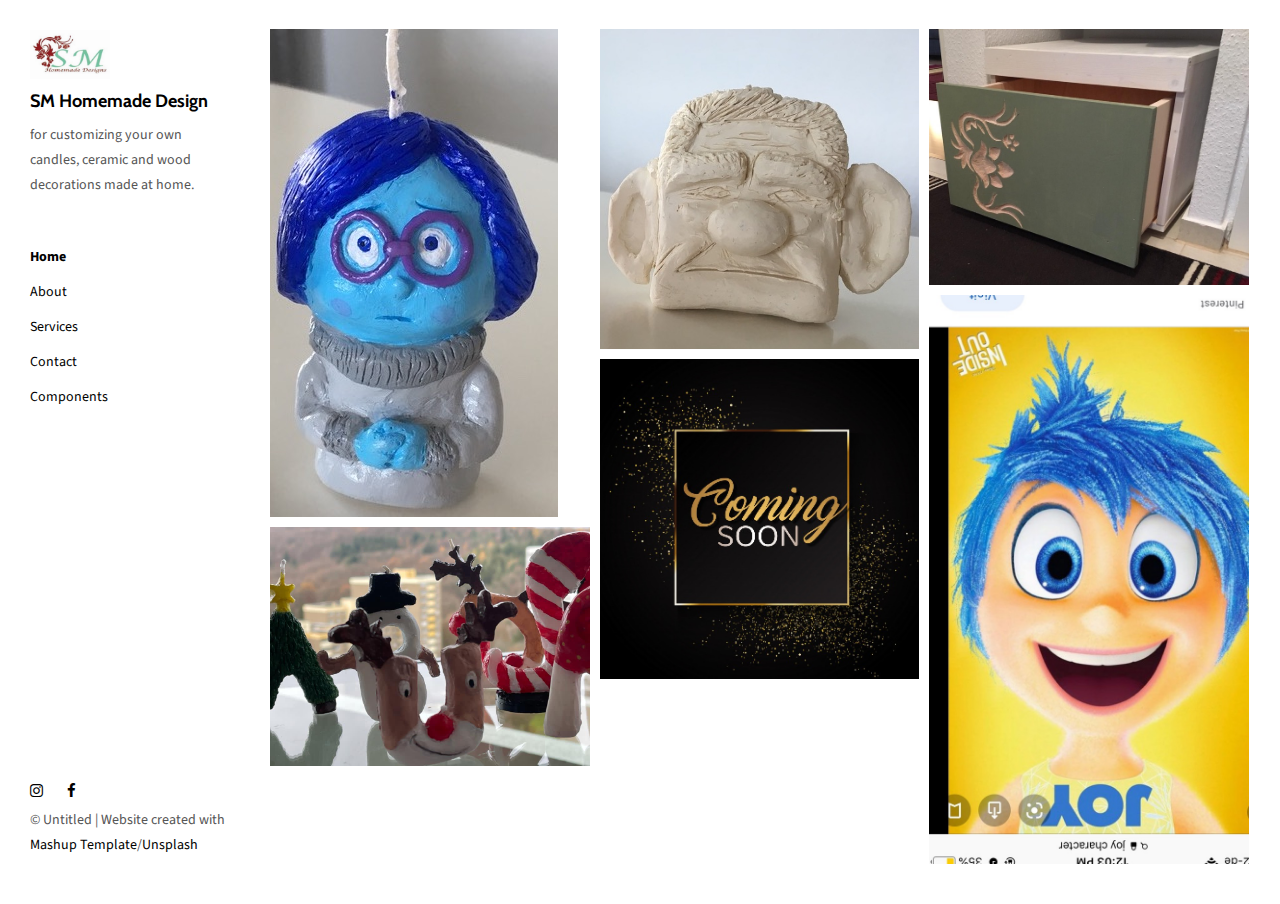
==== index.html @ 8415b39b "Add files via upload" ====
<!DOCTYPE html>
<html lang="en">

<head>
  <meta charset="UTF-8">
  <meta content="IE=edge" http-equiv="X-UA-Compatible">
  <meta content="width=device-width,initial-scale=1" name="viewport">
  <meta content="Page description" name="description">
  <meta name="google" content="notranslate" />
  <meta content="Mashup templates have been developped by Orson.io team" name="author">

  <!-- Disable tap highlight on IE -->
  <meta name="msapplication-tap-highlight" content="no">
  
  <link href="./assets/apple-icon-180x180.png" rel="apple-touch-icon">
  <link href="./assets/favicon.ico" rel="icon">



  <title>Title page</title>  

<link href="./main.82cfd66e.css" rel="stylesheet"></head>

<body>

<!-- Add your content of header -->
<header class="">
  <div class="navbar navbar-default visible-xs">
    <button type="button" class="navbar-toggle collapsed">
      <span class="sr-only">Toggle navigation</span>
      <span class="icon-bar"></span>
      <span class="icon-bar"></span>
      <span class="icon-bar"></span>
    </button>
    <a href="./index.html" class="navbar-brand">Mashup Template</a>
  </div>

  <nav class="sidebar">
    <div class="navbar-collapse" id="navbar-collapse">
      <div class="site-header hidden-xs">
          <a class="site-brand" href="./index.html" title="">
            <img class="img-responsive site-logo" alt="SM" src="./mynewwebsite/coverimage.jpg" width="80" height="60">
            SM Homemade Design
          </a>
        <p>for customizing your own candles, ceramic  and wood decorations made at home.</p>
      </div>
      <ul class="nav">
        <li><a href="./index.html" title="">Home</a></li>
        <li><a href="./about.html" title="">About</a></li>
        <li><a href="./services.html" title="">Services</a></li>
        <li><a href="./contact.html" title="">Contact</a></li>
        <li><a href="./components.html" title="">Components</a></li>

      </ul>

      <nav class="nav-footer">
        <p class="nav-footer-social-buttons">
          <a class="fa-icon" href="https://www.instagram.com/sm_homemade_design/?r=nametag" title="instagram page">
            <i class="fa fa-instagram"></i>
          </a>
          <a class="fa-icon" href="https://www.facebook.com/soheilamohamed20" title="facebook page">
            <i class="fa fa-facebook"></i>
          </a>
          <!-- <a class="fa-icon" href="https://twitter.com/" title="">
            <i class="fa fa-twitter"></i>
          </a> -->
        </p>
        <p>© Untitled | Website created with <a href="http://www.mashup-template.com/" title="Create website with free html template">Mashup Template</a>/<a href="https://www.unsplash.com/" title="Beautiful Free Images">Unsplash</a></p>
      </nav>  
    </div> 
  </nav>
</header>
<main class="" id="main-collapse">

<!-- Add your site or app content here -->
 
<div class="hero-full-wrapper">
  <div class="grid">
  <div class="gutter-sizer"></div>
    <div class="grid-sizer"></div>
    
    <!-- <div class="grid-item">
      <img class="img-responsive" alt="" src="./assets/images/img-12.jpg">
      <a href="./project.html" class="project-description">
        <div class="project-text-holder">
          <div class="project-text-inner">
            <h3>Vivamus vestibulum</h3>
            <p>Discover more</p>
          </div>
        </div>
      </a>
    </div> -->

    
    <div class="grid-item">
      <img class="img-responsive" alt="" src="./mynewwebsite/candles/UNADJUSTEDNONRAW_thumb_29ef copy.jpg">
      <a href="./project.html" class="project-description">
        <div class="project-text-holder">
          <div class="project-text-inner">
            <h3>candles</h3>
            <p>Discover more</p>
          </div>
        </div>
      </a>
    </div>

    <div class="grid-item">
      <img class="img-responsive" alt="" src="./mynewwebsite/ceramic/UNADJUSTEDNONRAW_thumb_29f0.jpg">
      <a href="./ceramic.html" class="project-description">
        <div class="project-text-holder">
          <div class="project-text-inner">
            <h3>ceramic</h3>
            <p>Discover more</p>
          </div>
        </div>
      </a>
    </div>
    <div class="grid-item">
      <img class="img-responsive" alt="" src="./mynewwebsite/woodwork/stale_thumb_26e6.jpg">
      <a href="./woodwork.html" class="project-description">
        <div class="project-text-holder">
          <div class="project-text-inner">
            <h3>wooden work</h3>
            <p>Discover more</p>
          </div>
        </div>
      </a>
    </div>
    
    <div class="grid-item">
      <img class="img-responsive" alt="" src="./mynewwebsite/comingsoon/ELynzhGvTlmF1FZZFCL2%A_thumb_2f94.jpg">
      <a href="./comingsoon.html" class="project-description">
        <div class="project-text-holder">
          <div class="project-text-inner">
            <h3>coming soon</h3>
            <p>Discover more</p>
          </div>
        </div>
      </a>
    </div>

    <div class="grid-item">
      <img class="img-responsive" alt="" src="./mynewwebsite/comingsoon/comingsoon-img.jpg">
      <a href="./easterncollection.html" class="project-description">
        <div class="project-text-holder">
          <div class="project-text-inner">
            <h3>EasternCollection</h3>
            <p>Discover more</p>
          </div>
        </div>
      </a>
    </div>

    <div class="grid-item">
      <img class="img-responsive" alt="" src="./mynewwebsite/xmascollection/UNADJUSTEDNONRAW_thumb_2fef.jpg">
      <a href="./xmascollection.html" class="project-description">
        <div class="project-text-holder">
          <div class="project-text-inner">
            <h3>xmas collection</h3>
            <p>Discover more</p>
          </div>
        </div>
      </a>
    </div>
    <!-- <div class="grid-item">
      <img class="img-responsive" alt="" src="./assets/images/img-03.jpg">
      <a href="./project.html" class="project-description">
        <div class="project-text-holder">
          <div class="project-text-inner">
            <h3>Vivamus vestibulum</h3>
            <p>Discover more</p>
          </div>
        </div>
      </a>
    </div> -->
    
  </div>
</div>


<script>
  document.addEventListener("DOMContentLoaded", function (event) {
     masonryBuild();
  });
</script>

</main>

<script>
document.addEventListener("DOMContentLoaded", function (event) {
  navbarToggleSidebar();
  navActivePage();
});
</script>

<!-- Google Analytics: change UA-XXXXX-X to be your site's ID 

<script>
  (function (i, s, o, g, r, a, m) {
    i['GoogleAnalyticsObject'] = r; i[r] = i[r] || function () {
      (i[r].q = i[r].q || []).push(arguments)
    }, i[r].l = 1 * new Date(); a = s.createElement(o),
      m = s.getElementsByTagName(o)[0]; a.async = 1; a.src = g; m.parentNode.insertBefore(a, m)
  })(window, document, 'script', '//www.google-analytics.com/analytics.js', 'ga');
  ga('create', 'UA-XXXXX-X', 'auto');
  ga('send', 'pageview');
</script>

--><script type="text/javascript" src="./main.85741bff.js"></script></body>

</html>
---- main.82cfd66e.css ----
@import url(https://fonts.googleapis.com/css?family=Cabin:400,700|Source+Sans+Pro:400,700);@import url(https://maxcdn.bootstrapcdn.com/font-awesome/4.7.0/css/font-awesome.min.css);/*!
 * Bootstrap v3.3.7 (http://getbootstrap.com)
 * Copyright 2011-2016 Twitter, Inc.
 * Licensed under MIT (https://github.com/twbs/bootstrap/blob/master/LICENSE)
 */
/*! normalize.css v3.0.3 | MIT License | github.com/necolas/normalize.css */html{font-family:sans-serif;-ms-text-size-adjust:100%;-webkit-text-size-adjust:100%}body{margin:0}article,aside,details,figcaption,figure,footer,header,hgroup,main,menu,nav,section,summary{display:block}audio,canvas,progress,video{display:inline-block;vertical-align:baseline}audio:not([controls]){display:none;height:0}[hidden],template{display:none}a{background-color:transparent}a:active,a:hover{outline:0}abbr[title]{border-bottom:1px dotted}b,strong{font-weight:700}dfn{font-style:italic}h1{font-size:2em;margin:.67em 0}mark{background:#ff0;color:#000}small{font-size:80%}sub,sup{font-size:75%;line-height:0;position:relative;vertical-align:baseline}sup{top:-.5em}sub{bottom:-.25em}img{border:0}svg:not(:root){overflow:hidden}figure{margin:1em 40px}hr{box-sizing:content-box;height:0}pre{overflow:auto}code,kbd,pre,samp{font-family:monospace,monospace;font-size:1em}button,input,optgroup,select,textarea{color:inherit;font:inherit;margin:0}button{overflow:visible}button,select{text-transform:none}button,html input[type=button],input[type=reset],input[type=submit]{-webkit-appearance:button;cursor:pointer}button[disabled],html input[disabled]{cursor:default}button::-moz-focus-inner,input::-moz-focus-inner{border:0;padding:0}input{line-height:normal}input[type=checkbox],input[type=radio]{box-sizing:border-box;padding:0}input[type=number]::-webkit-inner-spin-button,input[type=number]::-webkit-outer-spin-button{height:auto}input[type=search]{-webkit-appearance:textfield;box-sizing:content-box}input[type=search]::-webkit-search-cancel-button,input[type=search]::-webkit-search-decoration{-webkit-appearance:none}fieldset{border:1px solid silver;margin:0 2px;padding:.35em .625em .75em}textarea{overflow:auto}optgroup{font-weight:700}table{border-collapse:collapse;border-spacing:0}td,th{padding:0}

/*! Source: https://github.com/h5bp/html5-boilerplate/blob/master/src/css/main.css */@media print{*,:after,:before{background:transparent!important;color:#000!important;box-shadow:none!important;text-shadow:none!important}a,a:visited{text-decoration:underline}a[href]:after{content:" (" attr(href) ")"}abbr[title]:after{content:" (" attr(title) ")"}a[href^="#"]:after,a[href^="javascript:"]:after{content:""}blockquote,pre{border:1px solid #999;page-break-inside:avoid}thead{display:table-header-group}img,tr{page-break-inside:avoid}img{max-width:100%!important}h2,h3,p{orphans:3;widows:3}h2,h3{page-break-after:avoid}.navbar{display:none}.btn>.caret,.dropup>.btn>.caret{border-top-color:#000!important}.label{border:1px solid #000}.table{border-collapse:collapse!important}.table td,.table th{background-color:#fff!important}.table-bordered td,.table-bordered th{border:1px solid #ddd!important}}*,:after,:before{-webkit-box-sizing:border-box;-moz-box-sizing:border-box;box-sizing:border-box}html{font-size:10px;-webkit-tap-highlight-color:transparent}body{font-family:Source Sans Pro,Helvetica,Arial,sans-serif;font-size:14px;line-height:1.78;color:#555;background-color:#fff}button,input,select,textarea{font-family:inherit;font-size:inherit;line-height:inherit}a{color:#ff6360;text-decoration:none}a:focus,a:hover{color:#ff1814;text-decoration:underline}a:focus{outline:5px auto -webkit-focus-ring-color;outline-offset:-2px}figure{margin:0}img{vertical-align:middle}.img-responsive{display:block;max-width:100%;height:auto}.img-rounded{border-radius:2px}.img-thumbnail{padding:4px;line-height:1.78;background-color:#fff;border:1px solid #ddd;border-radius:2px;-webkit-transition:all .2s ease-in-out;-o-transition:all .2s ease-in-out;transition:all .2s ease-in-out;display:inline-block;max-width:100%;height:auto}.img-circle{border-radius:50%}hr{margin-top:24px;margin-bottom:24px;border:0;border-top:1px solid #eee}.sr-only{position:absolute;width:1px;height:1px;margin:-1px;padding:0;overflow:hidden;clip:rect(0,0,0,0);border:0}.sr-only-focusable:active,.sr-only-focusable:focus{position:static;width:auto;height:auto;margin:0;overflow:visible;clip:auto}[role=button]{cursor:pointer}.h1,.h2,.h3,.h4,.h5,.h6,h1,h2,h3,h4,h5,h6{font-family:Cabin,Helvetica,Arial,sans-serif;font-weight:700;line-height:1.1;color:#000}.h1 .small,.h1 small,.h2 .small,.h2 small,.h3 .small,.h3 small,.h4 .small,.h4 small,.h5 .small,.h5 small,.h6 .small,.h6 small,h1 .small,h1 small,h2 .small,h2 small,h3 .small,h3 small,h4 .small,h4 small,h5 .small,h5 small,h6 .small,h6 small{font-weight:400;line-height:1;color:#777}.h1,.h2,.h3,h1,h2,h3{margin-top:24px;margin-bottom:12px}.h1 .small,.h1 small,.h2 .small,.h2 small,.h3 .small,.h3 small,h1 .small,h1 small,h2 .small,h2 small,h3 .small,h3 small{font-size:65%}.h4,.h5,.h6,h4,h5,h6{margin-top:12px;margin-bottom:12px}.h4 .small,.h4 small,.h5 .small,.h5 small,.h6 .small,.h6 small,h4 .small,h4 small,h5 .small,h5 small,h6 .small,h6 small{font-size:75%}.h1,h1{font-size:44px}.h2,h2{font-size:33px}.h3,h3{font-size:25px}.h4,h4{font-size:19px}.h5,h5{font-size:14px}.h6,h6{font-size:12px}p{margin:0 0 12px}.lead{margin-bottom:24px;font-size:16px;font-weight:300;line-height:1.4}@media (min-width:768px){.lead{font-size:21px}}.small,small{font-size:85%}.mark,mark{background-color:#fcf8e3;padding:.2em}.text-left{text-align:left}.text-right{text-align:right}.text-center{text-align:center}.text-justify{text-align:justify}.text-nowrap{white-space:nowrap}.text-lowercase{text-transform:lowercase}.initialism,.text-uppercase{text-transform:uppercase}.text-capitalize{text-transform:capitalize}.text-muted{color:#777}.text-primary{color:#ff6360}a.text-primary:focus,a.text-primary:hover{color:#ff312d}.text-success{color:#fff}a.text-success:focus,a.text-success:hover{color:#e6e6e6}.text-info{color:#31708f}a.text-info:focus,a.text-info:hover{color:#245269}.text-warning{color:#8a6d3b}a.text-warning:focus,a.text-warning:hover{color:#66512c}.text-danger{color:#fff}a.text-danger:focus,a.text-danger:hover{color:#e6e6e6}.bg-primary{color:#fff;background-color:#ff6360}a.bg-primary:focus,a.bg-primary:hover{background-color:#ff312d}.bg-success{background-color:#57ce6e}a.bg-success:focus,a.bg-success:hover{background-color:#37bb50}.bg-info{background-color:#d9edf7}a.bg-info:focus,a.bg-info:hover{background-color:#afd9ee}.bg-warning{background-color:#fcf8e3}a.bg-warning:focus,a.bg-warning:hover{background-color:#f7ecb5}.bg-danger{background-color:#ee624b}a.bg-danger:focus,a.bg-danger:hover{background-color:#ea391c}.page-header{padding-bottom:11px;margin:48px 0 24px;border-bottom:1px solid #eee}ol,ul{margin-top:0;margin-bottom:12px}ol ol,ol ul,ul ol,ul ul{margin-bottom:0}.list-inline,.list-unstyled{padding-left:0;list-style:none}.list-inline{margin-left:-5px}.list-inline>li{display:inline-block;padding-left:5px;padding-right:5px}dl{margin-top:0;margin-bottom:24px}dd,dt{line-height:1.78}dt{font-weight:700}dd{margin-left:0}.dl-horizontal dd:after,.dl-horizontal dd:before{content:" ";display:table}.dl-horizontal dd:after{clear:both}@media (min-width:768px){.dl-horizontal dt{float:left;width:160px;clear:left;text-align:right;overflow:hidden;text-overflow:ellipsis;white-space:nowrap}.dl-horizontal dd{margin-left:180px}}abbr[data-original-title],abbr[title]{cursor:help;border-bottom:1px dotted #777}.initialism{font-size:90%}blockquote{padding:12px 24px;margin:0 0 24px;font-size:17.5px;border-left:5px solid #eee}blockquote ol:last-child,blockquote p:last-child,blockquote ul:last-child{margin-bottom:0}blockquote .small,blockquote footer,blockquote small{display:block;font-size:80%;line-height:1.78;color:#777}blockquote .small:before,blockquote footer:before,blockquote small:before{content:"\2014   \A0"}.blockquote-reverse,blockquote.pull-right{padding-right:15px;padding-left:0;border-right:5px solid #eee;border-left:0;text-align:right}.blockquote-reverse .small:before,.blockquote-reverse footer:before,.blockquote-reverse small:before,blockquote.pull-right .small:before,blockquote.pull-right footer:before,blockquote.pull-right small:before{content:""}.blockquote-reverse .small:after,.blockquote-reverse footer:after,.blockquote-reverse small:after,blockquote.pull-right .small:after,blockquote.pull-right footer:after,blockquote.pull-right small:after{content:"\A0   \2014"}address{margin-bottom:24px;font-style:normal;line-height:1.78}code,kbd,pre,samp{font-family:Menlo,Monaco,Consolas,Courier New,monospace}code{color:#c7254e;background-color:#f9f2f4}code,kbd{padding:2px 4px;font-size:90%;border-radius:2px}kbd{color:#fff;background-color:#333;box-shadow:inset 0 -1px 0 rgba(0,0,0,.25)}kbd kbd{padding:0;font-size:100%;font-weight:700;box-shadow:none}pre{display:block;padding:11.5px;margin:0 0 12px;font-size:13px;line-height:1.78;word-break:break-all;word-wrap:break-word;color:#333;background-color:#f5f5f5;border:1px solid #ccc;border-radius:2px}pre code{padding:0;font-size:inherit;color:inherit;white-space:pre-wrap;background-color:transparent;border-radius:0}.pre-scrollable{max-height:340px;overflow-y:scroll}.container{margin-right:auto;margin-left:auto;padding-left:15px;padding-right:15px}.container:after,.container:before{content:" ";display:table}.container:after{clear:both}@media (min-width:768px){.container{width:750px}}@media (min-width:992px){.container{width:970px}}@media (min-width:1200px){.container{width:1170px}}.container-fluid{margin-right:auto;margin-left:auto;padding-left:15px;padding-right:15px}.container-fluid:after,.container-fluid:before{content:" ";display:table}.container-fluid:after{clear:both}.row{margin-left:-15px;margin-right:-15px}.row:after,.row:before{content:" ";display:table}.row:after{clear:both}.col-lg-1,.col-lg-2,.col-lg-3,.col-lg-4,.col-lg-5,.col-lg-6,.col-lg-7,.col-lg-8,.col-lg-9,.col-lg-10,.col-lg-11,.col-lg-12,.col-md-1,.col-md-2,.col-md-3,.col-md-4,.col-md-5,.col-md-6,.col-md-7,.col-md-8,.col-md-9,.col-md-10,.col-md-11,.col-md-12,.col-sm-1,.col-sm-2,.col-sm-3,.col-sm-4,.col-sm-5,.col-sm-6,.col-sm-7,.col-sm-8,.col-sm-9,.col-sm-10,.col-sm-11,.col-sm-12,.col-xs-1,.col-xs-2,.col-xs-3,.col-xs-4,.col-xs-5,.col-xs-6,.col-xs-7,.col-xs-8,.col-xs-9,.col-xs-10,.col-xs-11,.col-xs-12{position:relative;min-height:1px;padding-left:15px;padding-right:15px}.col-xs-1,.col-xs-2,.col-xs-3,.col-xs-4,.col-xs-5,.col-xs-6,.col-xs-7,.col-xs-8,.col-xs-9,.col-xs-10,.col-xs-11,.col-xs-12{float:left}.col-xs-1{width:8.33333%}.col-xs-2{width:16.66667%}.col-xs-3{width:25%}.col-xs-4{width:33.33333%}.col-xs-5{width:41.66667%}.col-xs-6{width:50%}.col-xs-7{width:58.33333%}.col-xs-8{width:66.66667%}.col-xs-9{width:75%}.col-xs-10{width:83.33333%}.col-xs-11{width:91.66667%}.col-xs-12{width:100%}.col-xs-pull-0{right:auto}.col-xs-pull-1{right:8.33333%}.col-xs-pull-2{right:16.66667%}.col-xs-pull-3{right:25%}.col-xs-pull-4{right:33.33333%}.col-xs-pull-5{right:41.66667%}.col-xs-pull-6{right:50%}.col-xs-pull-7{right:58.33333%}.col-xs-pull-8{right:66.66667%}.col-xs-pull-9{right:75%}.col-xs-pull-10{right:83.33333%}.col-xs-pull-11{right:91.66667%}.col-xs-pull-12{right:100%}.col-xs-push-0{left:auto}.col-xs-push-1{left:8.33333%}.col-xs-push-2{left:16.66667%}.col-xs-push-3{left:25%}.col-xs-push-4{left:33.33333%}.col-xs-push-5{left:41.66667%}.col-xs-push-6{left:50%}.col-xs-push-7{left:58.33333%}.col-xs-push-8{left:66.66667%}.col-xs-push-9{left:75%}.col-xs-push-10{left:83.33333%}.col-xs-push-11{left:91.66667%}.col-xs-push-12{left:100%}.col-xs-offset-0{margin-left:0}.col-xs-offset-1{margin-left:8.33333%}.col-xs-offset-2{margin-left:16.66667%}.col-xs-offset-3{margin-left:25%}.col-xs-offset-4{margin-left:33.33333%}.col-xs-offset-5{margin-left:41.66667%}.col-xs-offset-6{margin-left:50%}.col-xs-offset-7{margin-left:58.33333%}.col-xs-offset-8{margin-left:66.66667%}.col-xs-offset-9{margin-left:75%}.col-xs-offset-10{margin-left:83.33333%}.col-xs-offset-11{margin-left:91.66667%}.col-xs-offset-12{margin-left:100%}@media (min-width:768px){.col-sm-1,.col-sm-2,.col-sm-3,.col-sm-4,.col-sm-5,.col-sm-6,.col-sm-7,.col-sm-8,.col-sm-9,.col-sm-10,.col-sm-11,.col-sm-12{float:left}.col-sm-1{width:8.33333%}.col-sm-2{width:16.66667%}.col-sm-3{width:25%}.col-sm-4{width:33.33333%}.col-sm-5{width:41.66667%}.col-sm-6{width:50%}.col-sm-7{width:58.33333%}.col-sm-8{width:66.66667%}.col-sm-9{width:75%}.col-sm-10{width:83.33333%}.col-sm-11{width:91.66667%}.col-sm-12{width:100%}.col-sm-pull-0{right:auto}.col-sm-pull-1{right:8.33333%}.col-sm-pull-2{right:16.66667%}.col-sm-pull-3{right:25%}.col-sm-pull-4{right:33.33333%}.col-sm-pull-5{right:41.66667%}.col-sm-pull-6{right:50%}.col-sm-pull-7{right:58.33333%}.col-sm-pull-8{right:66.66667%}.col-sm-pull-9{right:75%}.col-sm-pull-10{right:83.33333%}.col-sm-pull-11{right:91.66667%}.col-sm-pull-12{right:100%}.col-sm-push-0{left:auto}.col-sm-push-1{left:8.33333%}.col-sm-push-2{left:16.66667%}.col-sm-push-3{left:25%}.col-sm-push-4{left:33.33333%}.col-sm-push-5{left:41.66667%}.col-sm-push-6{left:50%}.col-sm-push-7{left:58.33333%}.col-sm-push-8{left:66.66667%}.col-sm-push-9{left:75%}.col-sm-push-10{left:83.33333%}.col-sm-push-11{left:91.66667%}.col-sm-push-12{left:100%}.col-sm-offset-0{margin-left:0}.col-sm-offset-1{margin-left:8.33333%}.col-sm-offset-2{margin-left:16.66667%}.col-sm-offset-3{margin-left:25%}.col-sm-offset-4{margin-left:33.33333%}.col-sm-offset-5{margin-left:41.66667%}.col-sm-offset-6{margin-left:50%}.col-sm-offset-7{margin-left:58.33333%}.col-sm-offset-8{margin-left:66.66667%}.col-sm-offset-9{margin-left:75%}.col-sm-offset-10{margin-left:83.33333%}.col-sm-offset-11{margin-left:91.66667%}.col-sm-offset-12{margin-left:100%}}@media (min-width:992px){.col-md-1,.col-md-2,.col-md-3,.col-md-4,.col-md-5,.col-md-6,.col-md-7,.col-md-8,.col-md-9,.col-md-10,.col-md-11,.col-md-12{float:left}.col-md-1{width:8.33333%}.col-md-2{width:16.66667%}.col-md-3{width:25%}.col-md-4{width:33.33333%}.col-md-5{width:41.66667%}.col-md-6{width:50%}.col-md-7{width:58.33333%}.col-md-8{width:66.66667%}.col-md-9{width:75%}.col-md-10{width:83.33333%}.col-md-11{width:91.66667%}.col-md-12{width:100%}.col-md-pull-0{right:auto}.col-md-pull-1{right:8.33333%}.col-md-pull-2{right:16.66667%}.col-md-pull-3{right:25%}.col-md-pull-4{right:33.33333%}.col-md-pull-5{right:41.66667%}.col-md-pull-6{right:50%}.col-md-pull-7{right:58.33333%}.col-md-pull-8{right:66.66667%}.col-md-pull-9{right:75%}.col-md-pull-10{right:83.33333%}.col-md-pull-11{right:91.66667%}.col-md-pull-12{right:100%}.col-md-push-0{left:auto}.col-md-push-1{left:8.33333%}.col-md-push-2{left:16.66667%}.col-md-push-3{left:25%}.col-md-push-4{left:33.33333%}.col-md-push-5{left:41.66667%}.col-md-push-6{left:50%}.col-md-push-7{left:58.33333%}.col-md-push-8{left:66.66667%}.col-md-push-9{left:75%}.col-md-push-10{left:83.33333%}.col-md-push-11{left:91.66667%}.col-md-push-12{left:100%}.col-md-offset-0{margin-left:0}.col-md-offset-1{margin-left:8.33333%}.col-md-offset-2{margin-left:16.66667%}.col-md-offset-3{margin-left:25%}.col-md-offset-4{margin-left:33.33333%}.col-md-offset-5{margin-left:41.66667%}.col-md-offset-6{margin-left:50%}.col-md-offset-7{margin-left:58.33333%}.col-md-offset-8{margin-left:66.66667%}.col-md-offset-9{margin-left:75%}.col-md-offset-10{margin-left:83.33333%}.col-md-offset-11{margin-left:91.66667%}.col-md-offset-12{margin-left:100%}}@media (min-width:1200px){.col-lg-1,.col-lg-2,.col-lg-3,.col-lg-4,.col-lg-5,.col-lg-6,.col-lg-7,.col-lg-8,.col-lg-9,.col-lg-10,.col-lg-11,.col-lg-12{float:left}.col-lg-1{width:8.33333%}.col-lg-2{width:16.66667%}.col-lg-3{width:25%}.col-lg-4{width:33.33333%}.col-lg-5{width:41.66667%}.col-lg-6{width:50%}.col-lg-7{width:58.33333%}.col-lg-8{width:66.66667%}.col-lg-9{width:75%}.col-lg-10{width:83.33333%}.col-lg-11{width:91.66667%}.col-lg-12{width:100%}.col-lg-pull-0{right:auto}.col-lg-pull-1{right:8.33333%}.col-lg-pull-2{right:16.66667%}.col-lg-pull-3{right:25%}.col-lg-pull-4{right:33.33333%}.col-lg-pull-5{right:41.66667%}.col-lg-pull-6{right:50%}.col-lg-pull-7{right:58.33333%}.col-lg-pull-8{right:66.66667%}.col-lg-pull-9{right:75%}.col-lg-pull-10{right:83.33333%}.col-lg-pull-11{right:91.66667%}.col-lg-pull-12{right:100%}.col-lg-push-0{left:auto}.col-lg-push-1{left:8.33333%}.col-lg-push-2{left:16.66667%}.col-lg-push-3{left:25%}.col-lg-push-4{left:33.33333%}.col-lg-push-5{left:41.66667%}.col-lg-push-6{left:50%}.col-lg-push-7{left:58.33333%}.col-lg-push-8{left:66.66667%}.col-lg-push-9{left:75%}.col-lg-push-10{left:83.33333%}.col-lg-push-11{left:91.66667%}.col-lg-push-12{left:100%}.col-lg-offset-0{margin-left:0}.col-lg-offset-1{margin-left:8.33333%}.col-lg-offset-2{margin-left:16.66667%}.col-lg-offset-3{margin-left:25%}.col-lg-offset-4{margin-left:33.33333%}.col-lg-offset-5{margin-left:41.66667%}.col-lg-offset-6{margin-left:50%}.col-lg-offset-7{margin-left:58.33333%}.col-lg-offset-8{margin-left:66.66667%}.col-lg-offset-9{margin-left:75%}.col-lg-offset-10{margin-left:83.33333%}.col-lg-offset-11{margin-left:91.66667%}.col-lg-offset-12{margin-left:100%}}table{background-color:transparent}caption{padding-top:8px;padding-bottom:8px;color:#777}caption,th{text-align:left}.table{width:100%;max-width:100%;margin-bottom:24px}.table>tbody>tr>td,.table>tbody>tr>th,.table>tfoot>tr>td,.table>tfoot>tr>th,.table>thead>tr>td,.table>thead>tr>th{padding:8px;line-height:1.78;vertical-align:top;border-top:1px solid #ddd}.table>thead>tr>th{vertical-align:bottom;border-bottom:2px solid #ddd}.table>caption+thead>tr:first-child>td,.table>caption+thead>tr:first-child>th,.table>colgroup+thead>tr:first-child>td,.table>colgroup+thead>tr:first-child>th,.table>thead:first-child>tr:first-child>td,.table>thead:first-child>tr:first-child>th{border-top:0}.table>tbody+tbody{border-top:2px solid #ddd}.table .table{background-color:#fff}.table-condensed>tbody>tr>td,.table-condensed>tbody>tr>th,.table-condensed>tfoot>tr>td,.table-condensed>tfoot>tr>th,.table-condensed>thead>tr>td,.table-condensed>thead>tr>th{padding:5px}.table-bordered,.table-bordered>tbody>tr>td,.table-bordered>tbody>tr>th,.table-bordered>tfoot>tr>td,.table-bordered>tfoot>tr>th,.table-bordered>thead>tr>td,.table-bordered>thead>tr>th{border:1px solid #ddd}.table-bordered>thead>tr>td,.table-bordered>thead>tr>th{border-bottom-width:2px}.table-striped>tbody>tr:nth-of-type(odd){background-color:#f9f9f9}.table-hover>tbody>tr:hover{background-color:#f5f5f5}table col[class*=col-]{position:static;float:none;display:table-column}table td[class*=col-],table th[class*=col-]{position:static;float:none;display:table-cell}.table>tbody>tr.active>td,.table>tbody>tr.active>th,.table>tbody>tr>td.active,.table>tbody>tr>th.active,.table>tfoot>tr.active>td,.table>tfoot>tr.active>th,.table>tfoot>tr>td.active,.table>tfoot>tr>th.active,.table>thead>tr.active>td,.table>thead>tr.active>th,.table>thead>tr>td.active,.table>thead>tr>th.active{background-color:#f5f5f5}.table-hover>tbody>tr.active:hover>td,.table-hover>tbody>tr.active:hover>th,.table-hover>tbody>tr:hover>.active,.table-hover>tbody>tr>td.active:hover,.table-hover>tbody>tr>th.active:hover{background-color:#e8e8e8}.table>tbody>tr.success>td,.table>tbody>tr.success>th,.table>tbody>tr>td.success,.table>tbody>tr>th.success,.table>tfoot>tr.success>td,.table>tfoot>tr.success>th,.table>tfoot>tr>td.success,.table>tfoot>tr>th.success,.table>thead>tr.success>td,.table>thead>tr.success>th,.table>thead>tr>td.success,.table>thead>tr>th.success{background-color:#57ce6e}.table-hover>tbody>tr.success:hover>td,.table-hover>tbody>tr.success:hover>th,.table-hover>tbody>tr:hover>.success,.table-hover>tbody>tr>td.success:hover,.table-hover>tbody>tr>th.success:hover{background-color:#43c85d}.table>tbody>tr.info>td,.table>tbody>tr.info>th,.table>tbody>tr>td.info,.table>tbody>tr>th.info,.table>tfoot>tr.info>td,.table>tfoot>tr.info>th,.table>tfoot>tr>td.info,.table>tfoot>tr>th.info,.table>thead>tr.info>td,.table>thead>tr.info>th,.table>thead>tr>td.info,.table>thead>tr>th.info{background-color:#d9edf7}.table-hover>tbody>tr.info:hover>td,.table-hover>tbody>tr.info:hover>th,.table-hover>tbody>tr:hover>.info,.table-hover>tbody>tr>td.info:hover,.table-hover>tbody>tr>th.info:hover{background-color:#c4e3f3}.table>tbody>tr.warning>td,.table>tbody>tr.warning>th,.table>tbody>tr>td.warning,.table>tbody>tr>th.warning,.table>tfoot>tr.warning>td,.table>tfoot>tr.warning>th,.table>tfoot>tr>td.warning,.table>tfoot>tr>th.warning,.table>thead>tr.warning>td,.table>thead>tr.warning>th,.table>thead>tr>td.warning,.table>thead>tr>th.warning{background-color:#fcf8e3}.table-hover>tbody>tr.warning:hover>td,.table-hover>tbody>tr.warning:hover>th,.table-hover>tbody>tr:hover>.warning,.table-hover>tbody>tr>td.warning:hover,.table-hover>tbody>tr>th.warning:hover{background-color:#faf2cc}.table>tbody>tr.danger>td,.table>tbody>tr.danger>th,.table>tbody>tr>td.danger,.table>tbody>tr>th.danger,.table>tfoot>tr.danger>td,.table>tfoot>tr.danger>th,.table>tfoot>tr>td.danger,.table>tfoot>tr>th.danger,.table>thead>tr.danger>td,.table>thead>tr.danger>th,.table>thead>tr>td.danger,.table>thead>tr>th.danger{background-color:#ee624b}.table-hover>tbody>tr.danger:hover>td,.table-hover>tbody>tr.danger:hover>th,.table-hover>tbody>tr:hover>.danger,.table-hover>tbody>tr>td.danger:hover,.table-hover>tbody>tr>th.danger:hover{background-color:#ec4e34}.table-responsive{overflow-x:auto;min-height:.01%}@media screen and (max-width:767px){.table-responsive{width:100%;margin-bottom:18px;overflow-y:hidden;-ms-overflow-style:-ms-autohiding-scrollbar;border:1px solid #ddd}.table-responsive>.table{margin-bottom:0}.table-responsive>.table>tbody>tr>td,.table-responsive>.table>tbody>tr>th,.table-responsive>.table>tfoot>tr>td,.table-responsive>.table>tfoot>tr>th,.table-responsive>.table>thead>tr>td,.table-responsive>.table>thead>tr>th{white-space:nowrap}.table-responsive>.table-bordered{border:0}.table-responsive>.table-bordered>tbody>tr>td:first-child,.table-responsive>.table-bordered>tbody>tr>th:first-child,.table-responsive>.table-bordered>tfoot>tr>td:first-child,.table-responsive>.table-bordered>tfoot>tr>th:first-child,.table-responsive>.table-bordered>thead>tr>td:first-child,.table-responsive>.table-bordered>thead>tr>th:first-child{border-left:0}.table-responsive>.table-bordered>tbody>tr>td:last-child,.table-responsive>.table-bordered>tbody>tr>th:last-child,.table-responsive>.table-bordered>tfoot>tr>td:last-child,.table-responsive>.table-bordered>tfoot>tr>th:last-child,.table-responsive>.table-bordered>thead>tr>td:last-child,.table-responsive>.table-bordered>thead>tr>th:last-child{border-right:0}.table-responsive>.table-bordered>tbody>tr:last-child>td,.table-responsive>.table-bordered>tbody>tr:last-child>th,.table-responsive>.table-bordered>tfoot>tr:last-child>td,.table-responsive>.table-bordered>tfoot>tr:last-child>th{border-bottom:0}}fieldset{margin:0;min-width:0}fieldset,legend{padding:0;border:0}legend{display:block;width:100%;margin-bottom:24px;font-size:21px;line-height:inherit;color:#333;border-bottom:1px solid #e5e5e5}label{display:inline-block;max-width:100%;margin-bottom:5px;font-weight:700}input[type=search]{-webkit-box-sizing:border-box;-moz-box-sizing:border-box;box-sizing:border-box}input[type=checkbox],input[type=radio]{margin:4px 0 0;margin-top:1px\9;line-height:normal}input[type=file]{display:block}input[type=range]{display:block;width:100%}select[multiple],select[size]{height:auto}input[type=checkbox]:focus,input[type=file]:focus,input[type=radio]:focus{outline:5px auto -webkit-focus-ring-color;outline-offset:-2px}output{padding-top:9px}.form-control,output{display:block;font-size:14px;line-height:1.78;color:#555}.form-control{width:100%;height:40px;padding:8px 20px;background-color:#fff;background-image:none;border:1px solid #000;border-radius:2px;-webkit-box-shadow:inset 0 1px 1px rgba(0,0,0,.075);box-shadow:inset 0 1px 1px rgba(0,0,0,.075);-webkit-transition:border-color .15s ease-in-out,box-shadow .15s ease-in-out;-o-transition:border-color ease-in-out .15s,box-shadow ease-in-out .15s;transition:border-color .15s ease-in-out,box-shadow .15s ease-in-out}.form-control:focus{border-color:#66afe9;-webkit-box-shadow:inset 0 1px 1px rgba(0,0,0,.075),0 0 8px rgba(102,175,233,.6);box-shadow:inset 0 1px 1px rgba(0,0,0,.075),0 0 8px rgba(102,175,233,.6)}.form-control::-moz-placeholder{color:#999;opacity:1}.form-control:-ms-input-placeholder{color:#999}.form-control::-webkit-input-placeholder{color:#999}.form-control::-ms-expand{border:0;background-color:transparent}.form-control[disabled],.form-control[readonly],fieldset[disabled] .form-control{background-color:#eee;opacity:1}.form-control[disabled],fieldset[disabled] .form-control{cursor:not-allowed}textarea.form-control{height:auto}input[type=search]{-webkit-appearance:none}@media screen and (-webkit-min-device-pixel-ratio:0){input[type=date].form-control,input[type=datetime-local].form-control,input[type=month].form-control,input[type=time].form-control{line-height:40px}.input-group-sm>.input-group-btn>input[type=date].btn,.input-group-sm>.input-group-btn>input[type=datetime-local].btn,.input-group-sm>.input-group-btn>input[type=month].btn,.input-group-sm>.input-group-btn>input[type=time].btn,.input-group-sm>input[type=date].form-control,.input-group-sm>input[type=date].input-group-addon,.input-group-sm>input[type=datetime-local].form-control,.input-group-sm>input[type=datetime-local].input-group-addon,.input-group-sm>input[type=month].form-control,.input-group-sm>input[type=month].input-group-addon,.input-group-sm>input[type=time].form-control,.input-group-sm>input[type=time].input-group-addon,.input-group-sm input[type=date],.input-group-sm input[type=datetime-local],.input-group-sm input[type=month],.input-group-sm input[type=time],input[type=date].input-sm,input[type=datetime-local].input-sm,input[type=month].input-sm,input[type=time].input-sm{line-height:30px}.input-group-lg>.input-group-btn>input[type=date].btn,.input-group-lg>.input-group-btn>input[type=datetime-local].btn,.input-group-lg>.input-group-btn>input[type=month].btn,.input-group-lg>.input-group-btn>input[type=time].btn,.input-group-lg>input[type=date].form-control,.input-group-lg>input[type=date].input-group-addon,.input-group-lg>input[type=datetime-local].form-control,.input-group-lg>input[type=datetime-local].input-group-addon,.input-group-lg>input[type=month].form-control,.input-group-lg>input[type=month].input-group-addon,.input-group-lg>input[type=time].form-control,.input-group-lg>input[type=time].input-group-addon,.input-group-lg input[type=date],.input-group-lg input[type=datetime-local],.input-group-lg input[type=month],.input-group-lg input[type=time],input[type=date].input-lg,input[type=datetime-local].input-lg,input[type=month].input-lg,input[type=time].input-lg{line-height:46px}}.form-group{margin-bottom:15px}.checkbox,.radio{position:relative;display:block;margin-top:10px;margin-bottom:10px}.checkbox label,.radio label{min-height:24px;padding-left:20px;margin-bottom:0;font-weight:400;cursor:pointer}.checkbox-inline input[type=checkbox],.checkbox input[type=checkbox],.radio-inline input[type=radio],.radio input[type=radio]{position:absolute;margin-left:-20px;margin-top:4px\9}.checkbox+.checkbox,.radio+.radio{margin-top:-5px}.checkbox-inline,.radio-inline{position:relative;display:inline-block;padding-left:20px;margin-bottom:0;vertical-align:middle;font-weight:400;cursor:pointer}.checkbox-inline+.checkbox-inline,.radio-inline+.radio-inline{margin-top:0;margin-left:10px}.checkbox-inline.disabled,.checkbox.disabled label,.radio-inline.disabled,.radio.disabled label,fieldset[disabled] .checkbox-inline,fieldset[disabled] .checkbox label,fieldset[disabled] .radio-inline,fieldset[disabled] .radio label,fieldset[disabled] input[type=checkbox],fieldset[disabled] input[type=radio],input[type=checkbox].disabled,input[type=checkbox][disabled],input[type=radio].disabled,input[type=radio][disabled]{cursor:not-allowed}.form-control-static{padding-top:9px;padding-bottom:9px;margin-bottom:0;min-height:38px}.form-control-static.input-lg,.form-control-static.input-sm,.input-group-lg>.form-control-static.form-control,.input-group-lg>.form-control-static.input-group-addon,.input-group-lg>.input-group-btn>.form-control-static.btn,.input-group-sm>.form-control-static.form-control,.input-group-sm>.form-control-static.input-group-addon,.input-group-sm>.input-group-btn>.form-control-static.btn{padding-left:0;padding-right:0}.input-group-sm>.form-control,.input-group-sm>.input-group-addon,.input-group-sm>.input-group-btn>.btn,.input-sm{height:30px;padding:5px 14px;font-size:12px;line-height:1.5;border-radius:2px}.input-group-sm>.input-group-btn>select.btn,.input-group-sm>select.form-control,.input-group-sm>select.input-group-addon,select.input-sm{height:30px;line-height:30px}.input-group-sm>.input-group-btn>select[multiple].btn,.input-group-sm>.input-group-btn>textarea.btn,.input-group-sm>select[multiple].form-control,.input-group-sm>select[multiple].input-group-addon,.input-group-sm>textarea.form-control,.input-group-sm>textarea.input-group-addon,select[multiple].input-sm,textarea.input-sm{height:auto}.form-group-sm .form-control{height:30px;padding:5px 14px;font-size:12px;line-height:1.5;border-radius:2px}.form-group-sm select.form-control{height:30px;line-height:30px}.form-group-sm select[multiple].form-control,.form-group-sm textarea.form-control{height:auto}.form-group-sm .form-control-static{height:30px;min-height:36px;padding:6px 14px;font-size:12px;line-height:1.5}.input-group-lg>.form-control,.input-group-lg>.input-group-addon,.input-group-lg>.input-group-btn>.btn,.input-lg{height:46px;padding:10px 24px;font-size:18px;line-height:1.33333;border-radius:2px}.input-group-lg>.input-group-btn>select.btn,.input-group-lg>select.form-control,.input-group-lg>select.input-group-addon,select.input-lg{height:46px;line-height:46px}.input-group-lg>.input-group-btn>select[multiple].btn,.input-group-lg>.input-group-btn>textarea.btn,.input-group-lg>select[multiple].form-control,.input-group-lg>select[multiple].input-group-addon,.input-group-lg>textarea.form-control,.input-group-lg>textarea.input-group-addon,select[multiple].input-lg,textarea.input-lg{height:auto}.form-group-lg .form-control{height:46px;padding:10px 24px;font-size:18px;line-height:1.33333;border-radius:2px}.form-group-lg select.form-control{height:46px;line-height:46px}.form-group-lg select[multiple].form-control,.form-group-lg textarea.form-control{height:auto}.form-group-lg .form-control-static{height:46px;min-height:42px;padding:11px 24px;font-size:18px;line-height:1.33333}.has-feedback{position:relative}.has-feedback .form-control{padding-right:50px}.form-control-feedback{position:absolute;top:0;right:0;z-index:2;display:block;width:40px;height:40px;line-height:40px;text-align:center;pointer-events:none}.form-group-lg .form-control+.form-control-feedback,.input-group-lg+.form-control-feedback,.input-group-lg>.form-control+.form-control-feedback,.input-group-lg>.input-group-addon+.form-control-feedback,.input-group-lg>.input-group-btn>.btn+.form-control-feedback,.input-lg+.form-control-feedback{width:46px;height:46px;line-height:46px}.form-group-sm .form-control+.form-control-feedback,.input-group-sm+.form-control-feedback,.input-group-sm>.form-control+.form-control-feedback,.input-group-sm>.input-group-addon+.form-control-feedback,.input-group-sm>.input-group-btn>.btn+.form-control-feedback,.input-sm+.form-control-feedback{width:30px;height:30px;line-height:30px}.has-success .checkbox,.has-success .checkbox-inline,.has-success.checkbox-inline label,.has-success.checkbox label,.has-success .control-label,.has-success .help-block,.has-success .radio,.has-success .radio-inline,.has-success.radio-inline label,.has-success.radio label{color:#fff}.has-success .form-control{border-color:#fff;-webkit-box-shadow:inset 0 1px 1px rgba(0,0,0,.075);box-shadow:inset 0 1px 1px rgba(0,0,0,.075)}.has-success .form-control:focus{border-color:#e6e6e6;-webkit-box-shadow:inset 0 1px 1px rgba(0,0,0,.075),0 0 6px #fff;box-shadow:inset 0 1px 1px rgba(0,0,0,.075),0 0 6px #fff}.has-success .input-group-addon{color:#fff;border-color:#fff;background-color:#57ce6e}.has-success .form-control-feedback{color:#fff}.has-warning .checkbox,.has-warning .checkbox-inline,.has-warning.checkbox-inline label,.has-warning.checkbox label,.has-warning .control-label,.has-warning .help-block,.has-warning .radio,.has-warning .radio-inline,.has-warning.radio-inline label,.has-warning.radio label{color:#8a6d3b}.has-warning .form-control{border-color:#8a6d3b;-webkit-box-shadow:inset 0 1px 1px rgba(0,0,0,.075);box-shadow:inset 0 1px 1px rgba(0,0,0,.075)}.has-warning .form-control:focus{border-color:#66512c;-webkit-box-shadow:inset 0 1px 1px rgba(0,0,0,.075),0 0 6px #c0a16b;box-shadow:inset 0 1px 1px rgba(0,0,0,.075),0 0 6px #c0a16b}.has-warning .input-group-addon{color:#8a6d3b;border-color:#8a6d3b;background-color:#fcf8e3}.has-warning .form-control-feedback{color:#8a6d3b}.has-error .checkbox,.has-error .checkbox-inline,.has-error.checkbox-inline label,.has-error.checkbox label,.has-error .control-label,.has-error .help-block,.has-error .radio,.has-error .radio-inline,.has-error.radio-inline label,.has-error.radio label{color:#fff}.has-error .form-control{border-color:#fff;-webkit-box-shadow:inset 0 1px 1px rgba(0,0,0,.075);box-shadow:inset 0 1px 1px rgba(0,0,0,.075)}.has-error .form-control:focus{border-color:#e6e6e6;-webkit-box-shadow:inset 0 1px 1px rgba(0,0,0,.075),0 0 6px #fff;box-shadow:inset 0 1px 1px rgba(0,0,0,.075),0 0 6px #fff}.has-error .input-group-addon{color:#fff;border-color:#fff;background-color:#ee624b}.has-error .form-control-feedback{color:#fff}.has-feedback label~.form-control-feedback{top:29px}.has-feedback label.sr-only~.form-control-feedback{top:0}.help-block{display:block;margin-top:5px;margin-bottom:10px;color:#959595}@media (min-width:768px){.form-inline .form-group{display:inline-block;margin-bottom:0;vertical-align:middle}.form-inline .form-control{display:inline-block;width:auto;vertical-align:middle}.form-inline .form-control-static{display:inline-block}.form-inline .input-group{display:inline-table;vertical-align:middle}.form-inline .input-group .form-control,.form-inline .input-group .input-group-addon,.form-inline .input-group .input-group-btn{width:auto}.form-inline .input-group>.form-control{width:100%}.form-inline .control-label{margin-bottom:0;vertical-align:middle}.form-inline .checkbox,.form-inline .radio{display:inline-block;margin-top:0;margin-bottom:0;vertical-align:middle}.form-inline .checkbox label,.form-inline .radio label{padding-left:0}.form-inline .checkbox input[type=checkbox],.form-inline .radio input[type=radio]{position:relative;margin-left:0}.form-inline .has-feedback .form-control-feedback{top:0}}.form-horizontal .checkbox,.form-horizontal .checkbox-inline,.form-horizontal .radio,.form-horizontal .radio-inline{margin-top:0;margin-bottom:0;padding-top:9px}.form-horizontal .checkbox,.form-horizontal .radio{min-height:33px}.form-horizontal .form-group{margin-left:-15px;margin-right:-15px}.form-horizontal .form-group:after,.form-horizontal .form-group:before{content:" ";display:table}.form-horizontal .form-group:after{clear:both}@media (min-width:768px){.form-horizontal .control-label{text-align:right;margin-bottom:0;padding-top:9px}}.form-horizontal .has-feedback .form-control-feedback{right:15px}@media (min-width:768px){.form-horizontal .form-group-lg .control-label{padding-top:11px;font-size:18px}}@media (min-width:768px){.form-horizontal .form-group-sm .control-label{padding-top:6px;font-size:12px}}.btn{display:inline-block;margin-bottom:0;font-weight:400;text-align:center;vertical-align:middle;touch-action:manipulation;cursor:pointer;background-image:none;border:1px solid transparent;white-space:nowrap;padding:8px 20px;font-size:14px;line-height:1.78;border-radius:50px;-webkit-user-select:none;-moz-user-select:none;-ms-user-select:none;user-select:none}.btn.active.focus,.btn.active:focus,.btn.focus,.btn:active.focus,.btn:active:focus,.btn:focus{outline:5px auto -webkit-focus-ring-color;outline-offset:-2px}.btn.focus,.btn:focus,.btn:hover{color:#333;text-decoration:none}.btn.active,.btn:active{outline:0;background-image:none;-webkit-box-shadow:inset 0 3px 5px rgba(0,0,0,.125);box-shadow:inset 0 3px 5px rgba(0,0,0,.125)}.btn.disabled,.btn[disabled],fieldset[disabled] .btn{cursor:not-allowed;opacity:.65;filter:alpha(opacity=65);-webkit-box-shadow:none;box-shadow:none}a.btn.disabled,fieldset[disabled] a.btn{pointer-events:none}.btn-default{color:#333;background-color:#fff;border-color:#333}.btn-default.focus,.btn-default:focus{color:#333;background-color:#e6e6e6;border-color:#000}.btn-default.active,.btn-default:active,.btn-default:hover,.open>.btn-default.dropdown-toggle{color:#333;background-color:#e6e6e6;border-color:#141414}.btn-default.active.focus,.btn-default.active:focus,.btn-default.active:hover,.btn-default:active.focus,.btn-default:active:focus,.btn-default:active:hover,.open>.btn-default.dropdown-toggle.focus,.open>.btn-default.dropdown-toggle:focus,.open>.btn-default.dropdown-toggle:hover{color:#333;background-color:#d4d4d4;border-color:#000}.btn-default.active,.btn-default:active,.open>.btn-default.dropdown-toggle{background-image:none}.btn-default.disabled.focus,.btn-default.disabled:focus,.btn-default.disabled:hover,.btn-default[disabled].focus,.btn-default[disabled]:focus,.btn-default[disabled]:hover,fieldset[disabled] .btn-default.focus,fieldset[disabled] .btn-default:focus,fieldset[disabled] .btn-default:hover{background-color:#fff;border-color:#333}.btn-default .badge{color:#fff;background-color:#333}.btn-primary{color:#fff;background-color:#ff6360;border-color:#ff6360}.btn-primary.focus,.btn-primary:focus{color:#fff;background-color:#ff312d;border-color:#e00400}.btn-primary.active,.btn-primary:active,.btn-primary:hover,.open>.btn-primary.dropdown-toggle{color:#fff;background-color:#ff312d;border-color:#ff2723}.btn-primary.active.focus,.btn-primary.active:focus,.btn-primary.active:hover,.btn-primary:active.focus,.btn-primary:active:focus,.btn-primary:active:hover,.open>.btn-primary.dropdown-toggle.focus,.open>.btn-primary.dropdown-toggle:focus,.open>.btn-primary.dropdown-toggle:hover{color:#fff;background-color:#ff0e09;border-color:#e00400}.btn-primary.active,.btn-primary:active,.open>.btn-primary.dropdown-toggle{background-image:none}.btn-primary.disabled.focus,.btn-primary.disabled:focus,.btn-primary.disabled:hover,.btn-primary[disabled].focus,.btn-primary[disabled]:focus,.btn-primary[disabled]:hover,fieldset[disabled] .btn-primary.focus,fieldset[disabled] .btn-primary:focus,fieldset[disabled] .btn-primary:hover{background-color:#ff6360;border-color:#ff6360}.btn-primary .badge{color:#ff6360;background-color:#fff}.btn-success{color:#fff;background-color:#5cb85c;border-color:#5cb85c}.btn-success.focus,.btn-success:focus{color:#fff;background-color:#449d44;border-color:#2d672d}.btn-success.active,.btn-success:active,.btn-success:hover,.open>.btn-success.dropdown-toggle{color:#fff;background-color:#449d44;border-color:#419641}.btn-success.active.focus,.btn-success.active:focus,.btn-success.active:hover,.btn-success:active.focus,.btn-success:active:focus,.btn-success:active:hover,.open>.btn-success.dropdown-toggle.focus,.open>.btn-success.dropdown-toggle:focus,.open>.btn-success.dropdown-toggle:hover{color:#fff;background-color:#398439;border-color:#2d672d}.btn-success.active,.btn-success:active,.open>.btn-success.dropdown-toggle{background-image:none}.btn-success.disabled.focus,.btn-success.disabled:focus,.btn-success.disabled:hover,.btn-success[disabled].focus,.btn-success[disabled]:focus,.btn-success[disabled]:hover,fieldset[disabled] .btn-success.focus,fieldset[disabled] .btn-success:focus,fieldset[disabled] .btn-success:hover{background-color:#5cb85c;border-color:#5cb85c}.btn-success .badge{color:#5cb85c;background-color:#fff}.btn-info{color:#fff;background-color:#f8bb56;border-color:#f8bb56}.btn-info.focus,.btn-info:focus{color:#fff;background-color:#f6a725;border-color:#c67f08}.btn-info.active,.btn-info:active,.btn-info:hover,.open>.btn-info.dropdown-toggle{color:#fff;background-color:#f6a725;border-color:#f6a31b}.btn-info.active.focus,.btn-info.active:focus,.btn-info.active:hover,.btn-info:active.focus,.btn-info:active:focus,.btn-info:active:hover,.open>.btn-info.dropdown-toggle.focus,.open>.btn-info.dropdown-toggle:focus,.open>.btn-info.dropdown-toggle:hover{color:#fff;background-color:#ed980a;border-color:#c67f08}.btn-info.active,.btn-info:active,.open>.btn-info.dropdown-toggle{background-image:none}.btn-info.disabled.focus,.btn-info.disabled:focus,.btn-info.disabled:hover,.btn-info[disabled].focus,.btn-info[disabled]:focus,.btn-info[disabled]:hover,fieldset[disabled] .btn-info.focus,fieldset[disabled] .btn-info:focus,fieldset[disabled] .btn-info:hover{background-color:#f8bb56;border-color:#f8bb56}.btn-info .badge{color:#f8bb56;background-color:#fff}.btn-warning{color:#fff;background-color:#f0ad4e;border-color:#f0ad4e}.btn-warning.focus,.btn-warning:focus{color:#fff;background-color:#ec971f;border-color:#b06d0f}.btn-warning.active,.btn-warning:active,.btn-warning:hover,.open>.btn-warning.dropdown-toggle{color:#fff;background-color:#ec971f;border-color:#eb9316}.btn-warning.active.focus,.btn-warning.active:focus,.btn-warning.active:hover,.btn-warning:active.focus,.btn-warning:active:focus,.btn-warning:active:hover,.open>.btn-warning.dropdown-toggle.focus,.open>.btn-warning.dropdown-toggle:focus,.open>.btn-warning.dropdown-toggle:hover{color:#fff;background-color:#d58512;border-color:#b06d0f}.btn-warning.active,.btn-warning:active,.open>.btn-warning.dropdown-toggle{background-image:none}.btn-warning.disabled.focus,.btn-warning.disabled:focus,.btn-warning.disabled:hover,.btn-warning[disabled].focus,.btn-warning[disabled]:focus,.btn-warning[disabled]:hover,fieldset[disabled] .btn-warning.focus,fieldset[disabled] .btn-warning:focus,fieldset[disabled] .btn-warning:hover{background-color:#f0ad4e;border-color:#f0ad4e}.btn-warning .badge{color:#f0ad4e;background-color:#fff}.btn-danger{color:#fff;background-color:#d9534f;border-color:#d9534f}.btn-danger.focus,.btn-danger:focus{color:#fff;background-color:#c9302c;border-color:#8b211e}.btn-danger.active,.btn-danger:active,.btn-danger:hover,.open>.btn-danger.dropdown-toggle{color:#fff;background-color:#c9302c;border-color:#c12e2a}.btn-danger.active.focus,.btn-danger.active:focus,.btn-danger.active:hover,.btn-danger:active.focus,.btn-danger:active:focus,.btn-danger:active:hover,.open>.btn-danger.dropdown-toggle.focus,.open>.btn-danger.dropdown-toggle:focus,.open>.btn-danger.dropdown-toggle:hover{color:#fff;background-color:#ac2925;border-color:#8b211e}.btn-danger.active,.btn-danger:active,.open>.btn-danger.dropdown-toggle{background-image:none}.btn-danger.disabled.focus,.btn-danger.disabled:focus,.btn-danger.disabled:hover,.btn-danger[disabled].focus,.btn-danger[disabled]:focus,.btn-danger[disabled]:hover,fieldset[disabled] .btn-danger.focus,fieldset[disabled] .btn-danger:focus,fieldset[disabled] .btn-danger:hover{background-color:#d9534f;border-color:#d9534f}.btn-danger .badge{color:#d9534f;background-color:#fff}.btn-link{color:#ff6360;font-weight:400;border-radius:0}.btn-link,.btn-link.active,.btn-link:active,.btn-link[disabled],fieldset[disabled] .btn-link{background-color:transparent;-webkit-box-shadow:none;box-shadow:none}.btn-link,.btn-link:active,.btn-link:focus,.btn-link:hover{border-color:transparent}.btn-link:focus,.btn-link:hover{color:#ff1814;text-decoration:underline;background-color:transparent}.btn-link[disabled]:focus,.btn-link[disabled]:hover,fieldset[disabled] .btn-link:focus,fieldset[disabled] .btn-link:hover{color:#777;text-decoration:none}.btn-group-lg>.btn,.btn-lg{padding:10px 24px;font-size:18px;line-height:1.33333;border-radius:50px}.btn-group-sm>.btn,.btn-sm{padding:5px 14px;font-size:12px;line-height:1.5;border-radius:50px}.btn-group-xs>.btn,.btn-xs{padding:1px 5px;font-size:12px;line-height:1.5;border-radius:50px}.btn-block{display:block;width:100%}.btn-block+.btn-block{margin-top:5px}input[type=button].btn-block,input[type=reset].btn-block,input[type=submit].btn-block{width:100%}.fade{opacity:0;-webkit-transition:opacity .15s linear;-o-transition:opacity .15s linear;transition:opacity .15s linear}.fade.in{opacity:1}.collapse{display:none}.collapse.in{display:block}tr.collapse.in{display:table-row}tbody.collapse.in{display:table-row-group}.collapsing{position:relative;height:0;overflow:hidden;-webkit-transition-property:height,visibility;transition-property:height,visibility;-webkit-transition-duration:.35s;transition-duration:.35s;-webkit-transition-timing-function:ease;transition-timing-function:ease}.caret{display:inline-block;width:0;height:0;margin-left:2px;vertical-align:middle;border-top:4px dashed;border-top:4px solid\9;border-right:4px solid transparent;border-left:4px solid transparent}.dropdown,.dropup{position:relative}.dropdown-toggle:focus{outline:0}.dropdown-menu{position:absolute;top:100%;left:0;z-index:1000;display:none;float:left;min-width:160px;padding:5px 0;margin:2px 0 0;list-style:none;font-size:14px;text-align:left;background-color:#fff;border:1px solid #ccc;border:1px solid rgba(0,0,0,.15);border-radius:2px;-webkit-box-shadow:0 6px 12px rgba(0,0,0,.175);box-shadow:0 6px 12px rgba(0,0,0,.175);background-clip:padding-box}.dropdown-menu.pull-right{right:0;left:auto}.dropdown-menu .divider{height:1px;margin:11px 0;overflow:hidden;background-color:#e5e5e5}.dropdown-menu>li>a{display:block;padding:3px 20px;clear:both;font-weight:400;line-height:1.78;color:#333;white-space:nowrap}.dropdown-menu>li>a:focus,.dropdown-menu>li>a:hover{text-decoration:none;color:#262626;background-color:#f5f5f5}.dropdown-menu>.active>a,.dropdown-menu>.active>a:focus,.dropdown-menu>.active>a:hover{color:#fff;text-decoration:none;outline:0;background-color:#ff6360}.dropdown-menu>.disabled>a,.dropdown-menu>.disabled>a:focus,.dropdown-menu>.disabled>a:hover{color:#777}.dropdown-menu>.disabled>a:focus,.dropdown-menu>.disabled>a:hover{text-decoration:none;background-color:transparent;background-image:none;filter:progid:DXImageTransform.Microsoft.gradient(enabled = false);cursor:not-allowed}.open>.dropdown-menu{display:block}.open>a{outline:0}.dropdown-menu-right{left:auto;right:0}.dropdown-menu-left{left:0;right:auto}.dropdown-header{display:block;padding:3px 20px;font-size:12px;line-height:1.78;color:#777;white-space:nowrap}.dropdown-backdrop{position:fixed;left:0;right:0;bottom:0;top:0;z-index:990}.pull-right>.dropdown-menu{right:0;left:auto}.dropup .caret,.navbar-fixed-bottom .dropdown .caret{border-top:0;border-bottom:4px dashed;border-bottom:4px solid\9;content:""}.dropup .dropdown-menu,.navbar-fixed-bottom .dropdown .dropdown-menu{top:auto;bottom:100%;margin-bottom:2px}@media (min-width:768px){.navbar-right .dropdown-menu{right:0;left:auto}.navbar-right .dropdown-menu-left{left:0;right:auto}}.btn-group,.btn-group-vertical{position:relative;display:inline-block;vertical-align:middle}.btn-group-vertical>.btn,.btn-group>.btn{position:relative;float:left}.btn-group-vertical>.btn.active,.btn-group-vertical>.btn:active,.btn-group-vertical>.btn:focus,.btn-group-vertical>.btn:hover,.btn-group>.btn.active,.btn-group>.btn:active,.btn-group>.btn:focus,.btn-group>.btn:hover{z-index:2}.btn-group .btn+.btn,.btn-group .btn+.btn-group,.btn-group .btn-group+.btn,.btn-group .btn-group+.btn-group{margin-left:-1px}.btn-toolbar{margin-left:-5px}.btn-toolbar:after,.btn-toolbar:before{content:" ";display:table}.btn-toolbar:after{clear:both}.btn-toolbar .btn,.btn-toolbar .btn-group,.btn-toolbar .input-group{float:left}.btn-toolbar>.btn,.btn-toolbar>.btn-group,.btn-toolbar>.input-group{margin-left:5px}.btn-group>.btn:not(:first-child):not(:last-child):not(.dropdown-toggle){border-radius:0}.btn-group>.btn:first-child{margin-left:0}.btn-group>.btn:first-child:not(:last-child):not(.dropdown-toggle){border-bottom-right-radius:0;border-top-right-radius:0}.btn-group>.btn:last-child:not(:first-child),.btn-group>.dropdown-toggle:not(:first-child){border-bottom-left-radius:0;border-top-left-radius:0}.btn-group>.btn-group{float:left}.btn-group>.btn-group:not(:first-child):not(:last-child)>.btn{border-radius:0}.btn-group>.btn-group:first-child:not(:last-child)>.btn:last-child,.btn-group>.btn-group:first-child:not(:last-child)>.dropdown-toggle{border-bottom-right-radius:0;border-top-right-radius:0}.btn-group>.btn-group:last-child:not(:first-child)>.btn:first-child{border-bottom-left-radius:0;border-top-left-radius:0}.btn-group .dropdown-toggle:active,.btn-group.open .dropdown-toggle{outline:0}.btn-group>.btn+.dropdown-toggle{padding-left:8px;padding-right:8px}.btn-group-lg.btn-group>.btn+.dropdown-toggle,.btn-group>.btn-lg+.dropdown-toggle{padding-left:12px;padding-right:12px}.btn-group.open .dropdown-toggle{-webkit-box-shadow:inset 0 3px 5px rgba(0,0,0,.125);box-shadow:inset 0 3px 5px rgba(0,0,0,.125)}.btn-group.open .dropdown-toggle.btn-link{-webkit-box-shadow:none;box-shadow:none}.btn .caret{margin-left:0}.btn-group-lg>.btn .caret,.btn-lg .caret{border-width:5px 5px 0;border-bottom-width:0}.dropup .btn-group-lg>.btn .caret,.dropup .btn-lg .caret{border-width:0 5px 5px}.btn-group-vertical>.btn,.btn-group-vertical>.btn-group,.btn-group-vertical>.btn-group>.btn{display:block;float:none;width:100%;max-width:100%}.btn-group-vertical>.btn-group:after,.btn-group-vertical>.btn-group:before{content:" ";display:table}.btn-group-vertical>.btn-group:after{clear:both}.btn-group-vertical>.btn-group>.btn{float:none}.btn-group-vertical>.btn+.btn,.btn-group-vertical>.btn+.btn-group,.btn-group-vertical>.btn-group+.btn,.btn-group-vertical>.btn-group+.btn-group{margin-top:-1px;margin-left:0}.btn-group-vertical>.btn:not(:first-child):not(:last-child){border-radius:0}.btn-group-vertical>.btn:first-child:not(:last-child){border-top-right-radius:50px;border-top-left-radius:50px;border-bottom-right-radius:0;border-bottom-left-radius:0}.btn-group-vertical>.btn:last-child:not(:first-child){border-top-right-radius:0;border-top-left-radius:0;border-bottom-right-radius:50px;border-bottom-left-radius:50px}.btn-group-vertical>.btn-group:not(:first-child):not(:last-child)>.btn{border-radius:0}.btn-group-vertical>.btn-group:first-child:not(:last-child)>.btn:last-child,.btn-group-vertical>.btn-group:first-child:not(:last-child)>.dropdown-toggle{border-bottom-right-radius:0;border-bottom-left-radius:0}.btn-group-vertical>.btn-group:last-child:not(:first-child)>.btn:first-child{border-top-right-radius:0;border-top-left-radius:0}.btn-group-justified{display:table;width:100%;table-layout:fixed;border-collapse:separate}.btn-group-justified>.btn,.btn-group-justified>.btn-group{float:none;display:table-cell;width:1%}.btn-group-justified>.btn-group .btn{width:100%}.btn-group-justified>.btn-group .dropdown-menu{left:auto}[data-toggle=buttons]>.btn-group>.btn input[type=checkbox],[data-toggle=buttons]>.btn-group>.btn input[type=radio],[data-toggle=buttons]>.btn input[type=checkbox],[data-toggle=buttons]>.btn input[type=radio]{position:absolute;clip:rect(0,0,0,0);pointer-events:none}.input-group{position:relative;display:table;border-collapse:separate}.input-group[class*=col-]{float:none;padding-left:0;padding-right:0}.input-group .form-control{position:relative;z-index:2;float:left;width:100%;margin-bottom:0}.input-group .form-control:focus{z-index:3}.input-group-addon,.input-group-btn,.input-group .form-control{display:table-cell}.input-group-addon:not(:first-child):not(:last-child),.input-group-btn:not(:first-child):not(:last-child),.input-group .form-control:not(:first-child):not(:last-child){border-radius:0}.input-group-addon,.input-group-btn{width:1%;white-space:nowrap;vertical-align:middle}.input-group-addon{padding:8px 20px;font-size:14px;font-weight:400;line-height:1;color:#555;text-align:center;background-color:#eee;border:1px solid #000;border-radius:2px}.input-group-addon.input-sm,.input-group-sm>.input-group-addon,.input-group-sm>.input-group-btn>.input-group-addon.btn{padding:5px 14px;font-size:12px;border-radius:2px}.input-group-addon.input-lg,.input-group-lg>.input-group-addon,.input-group-lg>.input-group-btn>.input-group-addon.btn{padding:10px 24px;font-size:18px;border-radius:2px}.input-group-addon input[type=checkbox],.input-group-addon input[type=radio]{margin-top:0}.input-group-addon:first-child,.input-group-btn:first-child>.btn,.input-group-btn:first-child>.btn-group>.btn,.input-group-btn:first-child>.dropdown-toggle,.input-group-btn:last-child>.btn-group:not(:last-child)>.btn,.input-group-btn:last-child>.btn:not(:last-child):not(.dropdown-toggle),.input-group .form-control:first-child{border-bottom-right-radius:0;border-top-right-radius:0}.input-group-addon:first-child{border-right:0}.input-group-addon:last-child,.input-group-btn:first-child>.btn-group:not(:first-child)>.btn,.input-group-btn:first-child>.btn:not(:first-child),.input-group-btn:last-child>.btn,.input-group-btn:last-child>.btn-group>.btn,.input-group-btn:last-child>.dropdown-toggle,.input-group .form-control:last-child{border-bottom-left-radius:0;border-top-left-radius:0}.input-group-addon:last-child{border-left:0}.input-group-btn{font-size:0;white-space:nowrap}.input-group-btn,.input-group-btn>.btn{position:relative}.input-group-btn>.btn+.btn{margin-left:-1px}.input-group-btn>.btn:active,.input-group-btn>.btn:focus,.input-group-btn>.btn:hover{z-index:2}.input-group-btn:first-child>.btn,.input-group-btn:first-child>.btn-group{margin-right:-1px}.input-group-btn:last-child>.btn,.input-group-btn:last-child>.btn-group{z-index:2;margin-left:-1px}.nav{margin-bottom:0;padding-left:0;list-style:none}.nav:after,.nav:before{content:" ";display:table}.nav:after{clear:both}.nav>li,.nav>li>a{position:relative;display:block}.nav>li>a{padding:5px 0}.nav>li>a:focus,.nav>li>a:hover{text-decoration:none;background-color:transparent}.nav>li.disabled>a{color:#777}.nav>li.disabled>a:focus,.nav>li.disabled>a:hover{color:#777;text-decoration:none;background-color:transparent;cursor:not-allowed}.nav .open>a,.nav .open>a:focus,.nav .open>a:hover{background-color:transparent;border-color:#ff6360}.nav .nav-divider{height:1px;margin:11px 0;overflow:hidden;background-color:#e5e5e5}.nav>li>a>img{max-width:none}.nav-tabs{border-bottom:1px solid #ddd}.nav-tabs>li{float:left;margin-bottom:-1px}.nav-tabs>li>a{margin-right:2px;line-height:1.78;border:1px solid transparent;border-radius:2px 2px 0 0}.nav-tabs>li>a:hover{border-color:#eee #eee #ddd}.nav-tabs>li.active>a,.nav-tabs>li.active>a:focus,.nav-tabs>li.active>a:hover{color:#555;background-color:#fff;border:1px solid #ddd;border-bottom-color:transparent;cursor:default}.nav-pills>li{float:left}.nav-pills>li>a{border-radius:2px}.nav-pills>li+li{margin-left:2px}.nav-pills>li.active>a,.nav-pills>li.active>a:focus,.nav-pills>li.active>a:hover{color:#fff;background-color:#ff6360}.nav-stacked>li{float:none}.nav-stacked>li+li{margin-top:2px;margin-left:0}.nav-justified,.nav-tabs.nav-justified{width:100%}.nav-justified>li,.nav-tabs.nav-justified>li{float:none}.nav-justified>li>a,.nav-tabs.nav-justified>li>a{text-align:center;margin-bottom:5px}.nav-justified>.dropdown .dropdown-menu{top:auto;left:auto}@media (min-width:768px){.nav-justified>li,.nav-tabs.nav-justified>li{display:table-cell;width:1%}.nav-justified>li>a,.nav-tabs.nav-justified>li>a{margin-bottom:0}}.nav-tabs-justified,.nav-tabs.nav-justified{border-bottom:0}.nav-tabs-justified>li>a,.nav-tabs.nav-justified>li>a{margin-right:0;border-radius:2px}.nav-tabs-justified>.active>a,.nav-tabs-justified>.active>a:focus,.nav-tabs-justified>.active>a:hover,.nav-tabs.nav-justified>.active>a,.nav-tabs.nav-justified>.active>a:focus,.nav-tabs.nav-justified>.active>a:hover{border:1px solid #ddd}@media (min-width:768px){.nav-tabs-justified>li>a,.nav-tabs.nav-justified>li>a{border-bottom:1px solid #ddd;border-radius:2px 2px 0 0}.nav-tabs-justified>.active>a,.nav-tabs-justified>.active>a:focus,.nav-tabs-justified>.active>a:hover,.nav-tabs.nav-justified>.active>a,.nav-tabs.nav-justified>.active>a:focus,.nav-tabs.nav-justified>.active>a:hover{border-bottom-color:#fff}}.tab-content>.tab-pane{display:none}.tab-content>.active{display:block}.nav-tabs .dropdown-menu{margin-top:-1px;border-top-right-radius:0;border-top-left-radius:0}.navbar{position:relative;min-height:50px;margin-bottom:24px;border:1px solid transparent}.navbar:after,.navbar:before{content:" ";display:table}.navbar:after{clear:both}@media (min-width:768px){.navbar{border-radius:2px}}.navbar-header:after,.navbar-header:before{content:" ";display:table}.navbar-header:after{clear:both}@media (min-width:768px){.navbar-header{float:left}}.navbar-collapse{overflow-x:visible;padding-right:15px;padding-left:15px;border-top:1px solid transparent;box-shadow:inset 0 1px 0 hsla(0,0%,100%,.1);-webkit-overflow-scrolling:touch}.navbar-collapse:after,.navbar-collapse:before{content:" ";display:table}.navbar-collapse:after{clear:both}.navbar-collapse.in{overflow-y:auto}@media (min-width:768px){.navbar-collapse{width:auto;border-top:0;box-shadow:none}.navbar-collapse.collapse{display:block!important;height:auto!important;padding-bottom:0;overflow:visible!important}.navbar-collapse.in{overflow-y:visible}.navbar-fixed-bottom .navbar-collapse,.navbar-fixed-top .navbar-collapse,.navbar-static-top .navbar-collapse{padding-left:0;padding-right:0}}.navbar-fixed-bottom .navbar-collapse,.navbar-fixed-top .navbar-collapse{max-height:340px}@media (max-device-width:480px) and (orientation:landscape){.navbar-fixed-bottom .navbar-collapse,.navbar-fixed-top .navbar-collapse{max-height:200px}}.container-fluid>.navbar-collapse,.container-fluid>.navbar-header,.container>.navbar-collapse,.container>.navbar-header{margin-right:-15px;margin-left:-15px}@media (min-width:768px){.container-fluid>.navbar-collapse,.container-fluid>.navbar-header,.container>.navbar-collapse,.container>.navbar-header{margin-right:0;margin-left:0}}.navbar-static-top{z-index:1000;border-width:0 0 1px}@media (min-width:768px){.navbar-static-top{border-radius:0}}.navbar-fixed-bottom,.navbar-fixed-top{position:fixed;right:0;left:0;z-index:1030}@media (min-width:768px){.navbar-fixed-bottom,.navbar-fixed-top{border-radius:0}}.navbar-fixed-top{top:0;border-width:0 0 1px}.navbar-fixed-bottom{bottom:0;margin-bottom:0;border-width:1px 0 0}.navbar-brand{float:left;padding:13px 15px;font-size:18px;line-height:24px;height:50px}.navbar-brand:focus,.navbar-brand:hover{text-decoration:none}.navbar-brand>img{display:block}@media (min-width:768px){.navbar>.container-fluid .navbar-brand,.navbar>.container .navbar-brand{margin-left:-15px}}.navbar-toggle{position:relative;float:right;margin-right:15px;padding:9px 10px;margin-top:8px;margin-bottom:8px;background-color:transparent;background-image:none;border:1px solid transparent;border-radius:2px}.navbar-toggle:focus{outline:0}.navbar-toggle .icon-bar{display:block;width:22px;height:2px;border-radius:1px}.navbar-toggle .icon-bar+.icon-bar{margin-top:4px}@media (min-width:768px){.navbar-toggle{display:none}}.navbar-nav{margin:6.5px -15px}.navbar-nav>li>a{padding-top:10px;padding-bottom:10px;line-height:24px}@media (max-width:767px){.navbar-nav .open .dropdown-menu{position:static;float:none;width:auto;margin-top:0;background-color:transparent;border:0;box-shadow:none}.navbar-nav .open .dropdown-menu .dropdown-header,.navbar-nav .open .dropdown-menu>li>a{padding:5px 15px 5px 25px}.navbar-nav .open .dropdown-menu>li>a{line-height:24px}.navbar-nav .open .dropdown-menu>li>a:focus,.navbar-nav .open .dropdown-menu>li>a:hover{background-image:none}}@media (min-width:768px){.navbar-nav{float:left;margin:0}.navbar-nav>li{float:left}.navbar-nav>li>a{padding-top:13px;padding-bottom:13px}}.navbar-form{margin:5px -15px;padding:10px 15px;border-top:1px solid transparent;border-bottom:1px solid transparent;-webkit-box-shadow:inset 0 1px 0 hsla(0,0%,100%,.1),0 1px 0 hsla(0,0%,100%,.1);box-shadow:inset 0 1px 0 hsla(0,0%,100%,.1),0 1px 0 hsla(0,0%,100%,.1)}@media (min-width:768px){.navbar-form .form-group{display:inline-block;margin-bottom:0;vertical-align:middle}.navbar-form .form-control{display:inline-block;width:auto;vertical-align:middle}.navbar-form .form-control-static{display:inline-block}.navbar-form .input-group{display:inline-table;vertical-align:middle}.navbar-form .input-group .form-control,.navbar-form .input-group .input-group-addon,.navbar-form .input-group .input-group-btn{width:auto}.navbar-form .input-group>.form-control{width:100%}.navbar-form .control-label{margin-bottom:0;vertical-align:middle}.navbar-form .checkbox,.navbar-form .radio{display:inline-block;margin-top:0;margin-bottom:0;vertical-align:middle}.navbar-form .checkbox label,.navbar-form .radio label{padding-left:0}.navbar-form .checkbox input[type=checkbox],.navbar-form .radio input[type=radio]{position:relative;margin-left:0}.navbar-form .has-feedback .form-control-feedback{top:0}}@media (max-width:767px){.navbar-form .form-group{margin-bottom:5px}.navbar-form .form-group:last-child{margin-bottom:0}}@media (min-width:768px){.navbar-form{width:auto;border:0;margin-left:0;margin-right:0;padding-top:0;padding-bottom:0;-webkit-box-shadow:none;box-shadow:none}}.navbar-nav>li>.dropdown-menu{margin-top:0;border-top-right-radius:0;border-top-left-radius:0}.navbar-fixed-bottom .navbar-nav>li>.dropdown-menu{margin-bottom:0;border-top-right-radius:2px;border-top-left-radius:2px;border-bottom-right-radius:0;border-bottom-left-radius:0}.navbar-btn{margin-top:5px;margin-bottom:5px}.btn-group-sm>.navbar-btn.btn,.navbar-btn.btn-sm{margin-top:10px;margin-bottom:10px}.btn-group-xs>.navbar-btn.btn,.navbar-btn.btn-xs{margin-top:14px;margin-bottom:14px}.navbar-text{margin-top:13px;margin-bottom:13px}@media (min-width:768px){.navbar-text{float:left;margin-left:15px;margin-right:15px}}@media (min-width:768px){.navbar-left{float:left!important}.navbar-right{float:right!important;margin-right:-15px}.navbar-right~.navbar-right{margin-right:0}}.navbar-default{background-color:transparent;border-color:transparent}.navbar-default .navbar-brand{color:#000}.navbar-default .navbar-brand:focus,.navbar-default .navbar-brand:hover{color:#000;background-color:transparent}.navbar-default .navbar-text{color:#777}.navbar-default .navbar-nav>li>a{color:#000}.navbar-default .navbar-nav>li>a:focus,.navbar-default .navbar-nav>li>a:hover{color:#333;background-color:transparent}.navbar-default .navbar-nav>.active>a,.navbar-default .navbar-nav>.active>a:focus,.navbar-default .navbar-nav>.active>a:hover{color:#555;background-color:transparent}.navbar-default .navbar-nav>.disabled>a,.navbar-default .navbar-nav>.disabled>a:focus,.navbar-default .navbar-nav>.disabled>a:hover{color:#ccc;background-color:transparent}.navbar-default .navbar-toggle{border-color:transparent}.navbar-default .navbar-toggle:focus,.navbar-default .navbar-toggle:hover{background-color:transparent}.navbar-default .navbar-toggle .icon-bar{background-color:#888}.navbar-default .navbar-collapse,.navbar-default .navbar-form{border-color:transparent}.navbar-default .navbar-nav>.open>a,.navbar-default .navbar-nav>.open>a:focus,.navbar-default .navbar-nav>.open>a:hover{background-color:transparent;color:#555}@media (max-width:767px){.navbar-default .navbar-nav .open .dropdown-menu>li>a{color:#000}.navbar-default .navbar-nav .open .dropdown-menu>li>a:focus,.navbar-default .navbar-nav .open .dropdown-menu>li>a:hover{color:#333;background-color:transparent}.navbar-default .navbar-nav .open .dropdown-menu>.active>a,.navbar-default .navbar-nav .open .dropdown-menu>.active>a:focus,.navbar-default .navbar-nav .open .dropdown-menu>.active>a:hover{color:#555;background-color:transparent}.navbar-default .navbar-nav .open .dropdown-menu>.disabled>a,.navbar-default .navbar-nav .open .dropdown-menu>.disabled>a:focus,.navbar-default .navbar-nav .open .dropdown-menu>.disabled>a:hover{color:#ccc;background-color:transparent}}.navbar-default .navbar-link{color:#000}.navbar-default .navbar-link:hover{color:#333}.navbar-default .btn-link{color:#000}.navbar-default .btn-link:focus,.navbar-default .btn-link:hover{color:#333}.navbar-default .btn-link[disabled]:focus,.navbar-default .btn-link[disabled]:hover,fieldset[disabled] .navbar-default .btn-link:focus,fieldset[disabled] .navbar-default .btn-link:hover{color:#ccc}.navbar-inverse{background-color:transparent;border-color:transparent}.navbar-inverse .navbar-brand{color:#9d9d9d}.navbar-inverse .navbar-brand:focus,.navbar-inverse .navbar-brand:hover{color:#fff;background-color:transparent}.navbar-inverse .navbar-nav>li>a,.navbar-inverse .navbar-text{color:#9d9d9d}.navbar-inverse .navbar-nav>.active>a,.navbar-inverse .navbar-nav>.active>a:focus,.navbar-inverse .navbar-nav>.active>a:hover,.navbar-inverse .navbar-nav>li>a:focus,.navbar-inverse .navbar-nav>li>a:hover{color:#fff;background-color:transparent}.navbar-inverse .navbar-nav>.disabled>a,.navbar-inverse .navbar-nav>.disabled>a:focus,.navbar-inverse .navbar-nav>.disabled>a:hover{color:#444;background-color:transparent}.navbar-inverse .navbar-toggle{border-color:#333}.navbar-inverse .navbar-toggle:focus,.navbar-inverse .navbar-toggle:hover{background-color:#333}.navbar-inverse .navbar-toggle .icon-bar{background-color:#fff}.navbar-inverse .navbar-collapse,.navbar-inverse .navbar-form{border-color:transparent}.navbar-inverse .navbar-nav>.open>a,.navbar-inverse .navbar-nav>.open>a:focus,.navbar-inverse .navbar-nav>.open>a:hover{background-color:transparent;color:#fff}@media (max-width:767px){.navbar-inverse .navbar-nav .open .dropdown-menu>.dropdown-header{border-color:transparent}.navbar-inverse .navbar-nav .open .dropdown-menu .divider{background-color:transparent}.navbar-inverse .navbar-nav .open .dropdown-menu>li>a{color:#9d9d9d}.navbar-inverse .navbar-nav .open .dropdown-menu>.active>a,.navbar-inverse .navbar-nav .open .dropdown-menu>.active>a:focus,.navbar-inverse .navbar-nav .open .dropdown-menu>.active>a:hover,.navbar-inverse .navbar-nav .open .dropdown-menu>li>a:focus,.navbar-inverse .navbar-nav .open .dropdown-menu>li>a:hover{color:#fff;background-color:transparent}.navbar-inverse .navbar-nav .open .dropdown-menu>.disabled>a,.navbar-inverse .navbar-nav .open .dropdown-menu>.disabled>a:focus,.navbar-inverse .navbar-nav .open .dropdown-menu>.disabled>a:hover{color:#444;background-color:transparent}}.navbar-inverse .navbar-link{color:#9d9d9d}.navbar-inverse .navbar-link:hover{color:#fff}.navbar-inverse .btn-link{color:#9d9d9d}.navbar-inverse .btn-link:focus,.navbar-inverse .btn-link:hover{color:#fff}.navbar-inverse .btn-link[disabled]:focus,.navbar-inverse .btn-link[disabled]:hover,fieldset[disabled] .navbar-inverse .btn-link:focus,fieldset[disabled] .navbar-inverse .btn-link:hover{color:#444}.label{display:inline;padding:.2em .6em .3em;font-size:75%;font-weight:700;line-height:1;color:#fff;text-align:center;white-space:nowrap;vertical-align:baseline;border-radius:.25em}.label:empty{display:none}.btn .label{position:relative;top:-1px}a.label:focus,a.label:hover{color:#fff;text-decoration:none;cursor:pointer}.label-default{background-color:#777}.label-default[href]:focus,.label-default[href]:hover{background-color:#5e5e5e}.label-primary{background-color:#ff6360}.label-primary[href]:focus,.label-primary[href]:hover{background-color:#ff312d}.label-success{background-color:#5cb85c}.label-success[href]:focus,.label-success[href]:hover{background-color:#449d44}.label-info{background-color:#f8bb56}.label-info[href]:focus,.label-info[href]:hover{background-color:#f6a725}.label-warning{background-color:#f0ad4e}.label-warning[href]:focus,.label-warning[href]:hover{background-color:#ec971f}.label-danger{background-color:#d9534f}.label-danger[href]:focus,.label-danger[href]:hover{background-color:#c9302c}.badge{display:inline-block;min-width:10px;padding:3px 7px;font-size:12px;font-weight:700;color:#fff;line-height:1;vertical-align:middle;white-space:nowrap;text-align:center;background-color:#777;border-radius:10px}.badge:empty{display:none}.btn .badge{position:relative;top:-1px}.btn-group-xs>.btn .badge,.btn-xs .badge{top:0;padding:1px 5px}.list-group-item.active>.badge,.nav-pills>.active>a>.badge{color:#ff6360;background-color:#fff}.list-group-item>.badge{float:right}.list-group-item>.badge+.badge{margin-right:5px}.nav-pills>li>a>.badge{margin-left:3px}a.badge:focus,a.badge:hover{color:#fff;text-decoration:none;cursor:pointer}.alert{padding:15px;margin-bottom:24px;border:1px solid transparent;border-radius:2px}.alert h4{margin-top:0;color:inherit}.alert .alert-link{font-weight:700}.alert>p,.alert>ul{margin-bottom:0}.alert>p+p{margin-top:5px}.alert-dismissable,.alert-dismissible{padding-right:35px}.alert-dismissable .close,.alert-dismissible .close{position:relative;top:-2px;right:-21px;color:inherit}.alert-success{background-color:#57ce6e;border-color:#57ce6e;color:#fff}.alert-success hr{border-top-color:#43c85d}.alert-success .alert-link{color:#e6e6e6}.alert-info{background-color:#d9edf7;border-color:#bce8f1;color:#31708f}.alert-info hr{border-top-color:#a6e1ec}.alert-info .alert-link{color:#245269}.alert-warning{background-color:#fcf8e3;border-color:#faebcc;color:#8a6d3b}.alert-warning hr{border-top-color:#f7e1b5}.alert-warning .alert-link{color:#66512c}.alert-danger{background-color:#ee624b;border-color:#ee624b;color:#fff}.alert-danger hr{border-top-color:#ec4e34}.alert-danger .alert-link{color:#e6e6e6}.embed-responsive{position:relative;display:block;height:0;padding:0;overflow:hidden}.embed-responsive .embed-responsive-item,.embed-responsive embed,.embed-responsive iframe,.embed-responsive object,.embed-responsive video{position:absolute;top:0;left:0;bottom:0;height:100%;width:100%;border:0}.embed-responsive-16by9{padding-bottom:56.25%}.embed-responsive-4by3{padding-bottom:75%}.close{float:right;font-size:21px;font-weight:700;line-height:1;color:#000;text-shadow:0 1px 0 #fff;opacity:.2;filter:alpha(opacity=20)}.close:focus,.close:hover{color:#000;text-decoration:none;cursor:pointer;opacity:.5;filter:alpha(opacity=50)}button.close{padding:0;cursor:pointer;background:transparent;border:0;-webkit-appearance:none}.carousel,.carousel-inner{position:relative}.carousel-inner{overflow:hidden;width:100%}.carousel-inner>.item{display:none;position:relative;-webkit-transition:left .6s ease-in-out;-o-transition:.6s ease-in-out left;transition:left .6s ease-in-out}.carousel-inner>.item>a>img,.carousel-inner>.item>img{display:block;max-width:100%;height:auto;line-height:1}@media (-webkit-transform-3d),(transform-3d){.carousel-inner>.item{-webkit-transition:-webkit-transform .6s ease-in-out;-moz-transition:-moz-transform .6s ease-in-out;-o-transition:-o-transform .6s ease-in-out;transition:transform .6s ease-in-out;-webkit-backface-visibility:hidden;-moz-backface-visibility:hidden;backface-visibility:hidden;-webkit-perspective:1000px;-moz-perspective:1000px;perspective:1000px}.carousel-inner>.item.active.right,.carousel-inner>.item.next{-webkit-transform:translate3d(100%,0,0);transform:translate3d(100%,0,0);left:0}.carousel-inner>.item.active.left,.carousel-inner>.item.prev{-webkit-transform:translate3d(-100%,0,0);transform:translate3d(-100%,0,0);left:0}.carousel-inner>.item.active,.carousel-inner>.item.next.left,.carousel-inner>.item.prev.right{-webkit-transform:translateZ(0);transform:translateZ(0);left:0}}.carousel-inner>.active,.carousel-inner>.next,.carousel-inner>.prev{display:block}.carousel-inner>.active{left:0}.carousel-inner>.next,.carousel-inner>.prev{position:absolute;top:0;width:100%}.carousel-inner>.next{left:100%}.carousel-inner>.prev{left:-100%}.carousel-inner>.next.left,.carousel-inner>.prev.right{left:0}.carousel-inner>.active.left{left:-100%}.carousel-inner>.active.right{left:100%}.carousel-control{position:absolute;top:0;left:0;bottom:0;width:15%;opacity:.5;filter:alpha(opacity=50);font-size:20px;color:#fff;text-align:center;text-shadow:0 1px 2px rgba(0,0,0,.6);background-color:transparent}.carousel-control.left{background-image:-webkit-linear-gradient(left,rgba(0,0,0,.5),rgba(0,0,0,.0001));background-image:-o-linear-gradient(left,rgba(0,0,0,.5) 0,rgba(0,0,0,.0001) 100%);background-image:linear-gradient(90deg,rgba(0,0,0,.5) 0,rgba(0,0,0,.0001));background-repeat:repeat-x;filter:progid:DXImageTransform.Microsoft.gradient(startColorstr="#80000000",endColorstr="#00000000",GradientType=1)}.carousel-control.right{left:auto;right:0;background-image:-webkit-linear-gradient(left,rgba(0,0,0,.0001),rgba(0,0,0,.5));background-image:-o-linear-gradient(left,rgba(0,0,0,.0001) 0,rgba(0,0,0,.5) 100%);background-image:linear-gradient(90deg,rgba(0,0,0,.0001) 0,rgba(0,0,0,.5));background-repeat:repeat-x;filter:progid:DXImageTransform.Microsoft.gradient(startColorstr="#00000000",endColorstr="#80000000",GradientType=1)}.carousel-control:focus,.carousel-control:hover{outline:0;color:#fff;text-decoration:none;opacity:.9;filter:alpha(opacity=90)}.carousel-control .glyphicon-chevron-left,.carousel-control .glyphicon-chevron-right,.carousel-control .icon-next,.carousel-control .icon-prev{position:absolute;top:50%;margin-top:-10px;z-index:5;display:inline-block}.carousel-control .glyphicon-chevron-left,.carousel-control .icon-prev{left:50%;margin-left:-10px}.carousel-control .glyphicon-chevron-right,.carousel-control .icon-next{right:50%;margin-right:-10px}.carousel-control .icon-next,.carousel-control .icon-prev{width:20px;height:20px;line-height:1;font-family:serif}.carousel-control .icon-prev:before{content:"\2039"}.carousel-control .icon-next:before{content:"\203A"}.carousel-indicators{position:absolute;bottom:10px;left:50%;z-index:15;width:60%;margin-left:-30%;padding-left:0;list-style:none;text-align:center}.carousel-indicators li{display:inline-block;width:10px;height:10px;margin:1px;text-indent:-999px;border:1px solid #fff;border-radius:10px;cursor:pointer;background-color:#000\9;background-color:transparent}.carousel-indicators .active{margin:0;width:12px;height:12px;background-color:#fff}.carousel-caption{position:absolute;left:15%;right:15%;bottom:20px;z-index:10;padding-top:20px;padding-bottom:20px;color:#fff;text-align:center;text-shadow:0 1px 2px rgba(0,0,0,.6)}.carousel-caption .btn{text-shadow:none}@media screen and (min-width:768px){.carousel-control .glyphicon-chevron-left,.carousel-control .glyphicon-chevron-right,.carousel-control .icon-next,.carousel-control .icon-prev{width:30px;height:30px;margin-top:-10px;font-size:30px}.carousel-control .glyphicon-chevron-left,.carousel-control .icon-prev{margin-left:-10px}.carousel-control .glyphicon-chevron-right,.carousel-control .icon-next{margin-right:-10px}.carousel-caption{left:20%;right:20%;padding-bottom:30px}.carousel-indicators{bottom:20px}}.clearfix:after,.clearfix:before{content:" ";display:table}.clearfix:after{clear:both}.center-block{display:block;margin-left:auto;margin-right:auto}.pull-right{float:right!important}.pull-left{float:left!important}.hide{display:none!important}.show{display:block!important}.invisible{visibility:hidden}.text-hide{font:0/0 a;color:transparent;text-shadow:none;background-color:transparent;border:0}.hidden{display:none!important}.affix{position:fixed}@-ms-viewport{width:device-width}.visible-lg,.visible-lg-block,.visible-lg-inline,.visible-lg-inline-block,.visible-md,.visible-md-block,.visible-md-inline,.visible-md-inline-block,.visible-sm,.visible-sm-block,.visible-sm-inline,.visible-sm-inline-block,.visible-xs,.visible-xs-block,.visible-xs-inline,.visible-xs-inline-block{display:none!important}@media (max-width:767px){.visible-xs{display:block!important}table.visible-xs{display:table!important}tr.visible-xs{display:table-row!important}td.visible-xs,th.visible-xs{display:table-cell!important}}@media (max-width:767px){.visible-xs-block{display:block!important}}@media (max-width:767px){.visible-xs-inline{display:inline!important}}@media (max-width:767px){.visible-xs-inline-block{display:inline-block!important}}@media (min-width:768px) and (max-width:991px){.visible-sm{display:block!important}table.visible-sm{display:table!important}tr.visible-sm{display:table-row!important}td.visible-sm,th.visible-sm{display:table-cell!important}}@media (min-width:768px) and (max-width:991px){.visible-sm-block{display:block!important}}@media (min-width:768px) and (max-width:991px){.visible-sm-inline{display:inline!important}}@media (min-width:768px) and (max-width:991px){.visible-sm-inline-block{display:inline-block!important}}@media (min-width:992px) and (max-width:1199px){.visible-md{display:block!important}table.visible-md{display:table!important}tr.visible-md{display:table-row!important}td.visible-md,th.visible-md{display:table-cell!important}}@media (min-width:992px) and (max-width:1199px){.visible-md-block{display:block!important}}@media (min-width:992px) and (max-width:1199px){.visible-md-inline{display:inline!important}}@media (min-width:992px) and (max-width:1199px){.visible-md-inline-block{display:inline-block!important}}@media (min-width:1200px){.visible-lg{display:block!important}table.visible-lg{display:table!important}tr.visible-lg{display:table-row!important}td.visible-lg,th.visible-lg{display:table-cell!important}}@media (min-width:1200px){.visible-lg-block{display:block!important}}@media (min-width:1200px){.visible-lg-inline{display:inline!important}}@media (min-width:1200px){.visible-lg-inline-block{display:inline-block!important}}@media (max-width:767px){.hidden-xs{display:none!important}}@media (min-width:768px) and (max-width:991px){.hidden-sm{display:none!important}}@media (min-width:992px) and (max-width:1199px){.hidden-md{display:none!important}}@media (min-width:1200px){.hidden-lg{display:none!important}}.visible-print{display:none!important}@media print{.visible-print{display:block!important}table.visible-print{display:table!important}tr.visible-print{display:table-row!important}td.visible-print,th.visible-print{display:table-cell!important}}.visible-print-block{display:none!important}@media print{.visible-print-block{display:block!important}}.visible-print-inline{display:none!important}@media print{.visible-print-inline{display:inline!important}}.visible-print-inline-block{display:none!important}@media print{.visible-print-inline-block{display:inline-block!important}}@media print{.hidden-print{display:none!important}}.grid{width:100%;margin-top:-11px}.grid-overlay{position:absolute;top:0;left:0;right:0;background:#fff;width:100%;bottom:0;z-index:10}.grid-item,.grid-sizer{width:100%;margin-bottom:1%}@media (min-width:768px){.grid-item,.grid-sizer{width:49.5%}}@media (min-width:1200px){.grid-item,.grid-sizer{width:32.633%}}.gutter-sizer{width:1%}.grid-item{position:relative;display:block}.grid-item .project-description{opacity:0;-webkit-transition:all .3s linear;-o-transition:all .3s linear;transition:all .3s linear;background:hsla(0,0%,100%,.5);position:absolute;width:90%;top:0;bottom:0;left:0;right:0;margin:5%;text-decoration:none}.grid-item .project-description .project-text-holder{display:table;text-align:center;vertical-align:middle;width:100%;height:100%;overflow:hidden}.grid-item .project-description .project-text-holder .project-text-inner{display:table-cell;text-align:center;vertical-align:middle;width:100%;height:100%;margin:0;padding:0}.grid-item:hover .project-description{opacity:1}.section-container-spacer{margin-bottom:30px}.btn{-webkit-transition:all .1s linear;-o-transition:all .1s linear;transition:all .1s linear}.fa-icon{color:#000;width:32px;height:32px;display:inline-block;line-height:32px;font-size:15px;text-align:center}.form-control{box-shadow:none}.form-control:focus{outline:0;box-shadow:none;border-color:#000}label{font-weight:400}textarea{max-width:100%}main{-webkit-transition:all .2s linear;-o-transition:all .2s linear;transition:all .2s linear;padding:15px;height:100%}@media (min-width:768px){main{margin-left:240px}}@media (min-width:992px){main{padding:30px}}.sidebar{position:fixed;top:0;bottom:0;width:240px;height:auto;overflow-x:hidden;overflow-y:auto;background-color:#fff;z-index:999;-webkit-transition:left .2s linear;-o-transition:left .2s linear;transition:left .2s linear;left:-240px;top:52px;padding:20px}.sidebar .navbar-collapse{padding:0}.sidebar.open{left:0}@media (min-width:768px){.sidebar{padding:30px;left:0;top:0}}.site-header{margin-bottom:30px;overflow:hidden}.site-brand,.site-logo{margin-bottom:6px}.site-brand{color:#000;font-family:Cabin,Helvetica,Arial,sans-serif;font-size:18px;font-weight:700;display:block;-webkit-transition:all .2s linear;-o-transition:all .2s linear;transition:all .2s linear}.site-brand:hover{text-decoration:none}.nav-footer{position:absolute;bottom:0;padding-bottom:30px}.nav-footer a,.nav>li>a{color:#000}.nav>li>a.active{font-weight:700}.nav>li>a:hover{color:#ff6360}.nav-footer-social-buttons{margin-bottom:0;margin-left:-10px}.navbar-default{margin-bottom:0}.navbar-toggle{margin-left:15px;float:left;margin-right:0}.template-example{margin-bottom:30px}.template-example .template-title-example{font-family:Lato,Times,serif;font-weight:400;color:#34495e;padding:0}.template-example .template-title-example:after,.template-example .template-title-example:before{display:none}.template-example h2{font-size:32px}.template-example h3{font-size:20px}.template-example .table>tbody>tr>td,.template-example .table>tbody>tr>th,.template-example .table>tfoot>tr>td,.template-example .table>tfoot>tr>th,.template-example .table>thead>tr>td,.template-example .table>thead>tr>th{padding:0 15px}.list-icons{list-style:none;margin:0;padding:0;overflow:hidden}.list-icons li{float:left;margin-right:5px}
/*# sourceMappingURL=main.85741bff.map*/
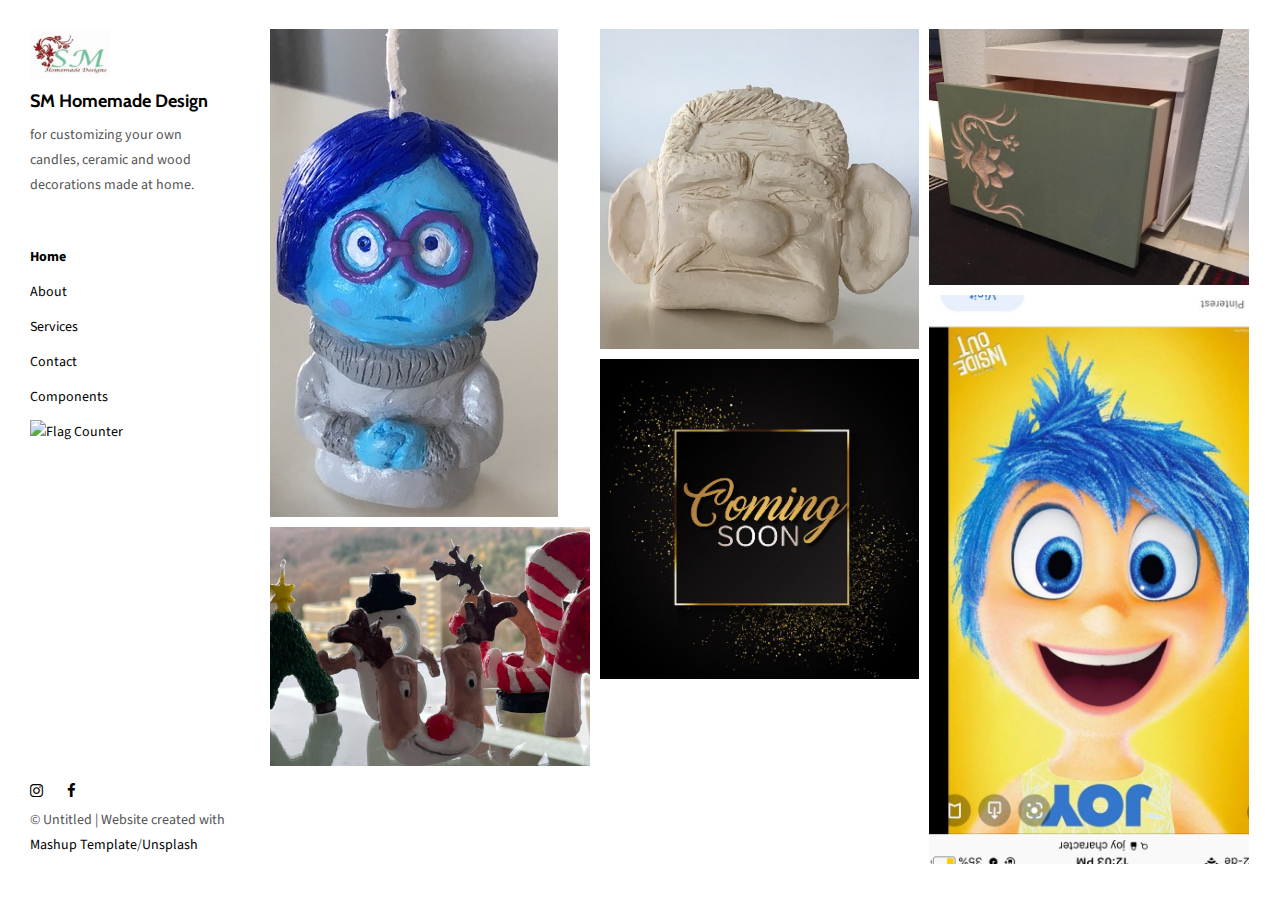
==== commit 5d8c5eb1: "Update index.html" ====
--- a/index.html
+++ b/index.html
@@ -50,6 +50,7 @@
         <li><a href="./services.html" title="">Services</a></li>
         <li><a href="./contact.html" title="">Contact</a></li>
         <li><a href="./components.html" title="">Components</a></li>
+        <li><a href="http://s01.flagcounter.com/more/sl"><img src="https://s01.flagcounter.com/count/sl/bg_FFFFFF/txt_000000/border_CCCCCC/columns_2/maxflags_10/viewers_0/labels_0/pageviews_1/flags_0/percent_0/" alt="Flag Counter" border="0"></a></li>
 
       </ul>
 
@@ -208,4 +209,4 @@
 
 --><script type="text/javascript" src="./main.85741bff.js"></script></body>
 
-</html>+</html>
--- a/main.82cfd66e.css
+++ b/main.82cfd66e.css
@@ -6,4 +6,8 @@
 /*! normalize.css v3.0.3 | MIT License | github.com/necolas/normalize.css */html{font-family:sans-serif;-ms-text-size-adjust:100%;-webkit-text-size-adjust:100%}body{margin:0}article,aside,details,figcaption,figure,footer,header,hgroup,main,menu,nav,section,summary{display:block}audio,canvas,progress,video{display:inline-block;vertical-align:baseline}audio:not([controls]){display:none;height:0}[hidden],template{display:none}a{background-color:transparent}a:active,a:hover{outline:0}abbr[title]{border-bottom:1px dotted}b,strong{font-weight:700}dfn{font-style:italic}h1{font-size:2em;margin:.67em 0}mark{background:#ff0;color:#000}small{font-size:80%}sub,sup{font-size:75%;line-height:0;position:relative;vertical-align:baseline}sup{top:-.5em}sub{bottom:-.25em}img{border:0}svg:not(:root){overflow:hidden}figure{margin:1em 40px}hr{box-sizing:content-box;height:0}pre{overflow:auto}code,kbd,pre,samp{font-family:monospace,monospace;font-size:1em}button,input,optgroup,select,textarea{color:inherit;font:inherit;margin:0}button{overflow:visible}button,select{text-transform:none}button,html input[type=button],input[type=reset],input[type=submit]{-webkit-appearance:button;cursor:pointer}button[disabled],html input[disabled]{cursor:default}button::-moz-focus-inner,input::-moz-focus-inner{border:0;padding:0}input{line-height:normal}input[type=checkbox],input[type=radio]{box-sizing:border-box;padding:0}input[type=number]::-webkit-inner-spin-button,input[type=number]::-webkit-outer-spin-button{height:auto}input[type=search]{-webkit-appearance:textfield;box-sizing:content-box}input[type=search]::-webkit-search-cancel-button,input[type=search]::-webkit-search-decoration{-webkit-appearance:none}fieldset{border:1px solid silver;margin:0 2px;padding:.35em .625em .75em}textarea{overflow:auto}optgroup{font-weight:700}table{border-collapse:collapse;border-spacing:0}td,th{padding:0}
 
 /*! Source: https://github.com/h5bp/html5-boilerplate/blob/master/src/css/main.css */@media print{*,:after,:before{background:transparent!important;color:#000!important;box-shadow:none!important;text-shadow:none!important}a,a:visited{text-decoration:underline}a[href]:after{content:" (" attr(href) ")"}abbr[title]:after{content:" (" attr(title) ")"}a[href^="#"]:after,a[href^="javascript:"]:after{content:""}blockquote,pre{border:1px solid #999;page-break-inside:avoid}thead{display:table-header-group}img,tr{page-break-inside:avoid}img{max-width:100%!important}h2,h3,p{orphans:3;widows:3}h2,h3{page-break-after:avoid}.navbar{display:none}.btn>.caret,.dropup>.btn>.caret{border-top-color:#000!important}.label{border:1px solid #000}.table{border-collapse:collapse!important}.table td,.table th{background-color:#fff!important}.table-bordered td,.table-bordered th{border:1px solid #ddd!important}}*,:after,:before{-webkit-box-sizing:border-box;-moz-box-sizing:border-box;box-sizing:border-box}html{font-size:10px;-webkit-tap-highlight-color:transparent}body{font-family:Source Sans Pro,Helvetica,Arial,sans-serif;font-size:14px;line-height:1.78;color:#555;background-color:#fff}button,input,select,textarea{font-family:inherit;font-size:inherit;line-height:inherit}a{color:#ff6360;text-decoration:none}a:focus,a:hover{color:#ff1814;text-decoration:underline}a:focus{outline:5px auto -webkit-focus-ring-color;outline-offset:-2px}figure{margin:0}img{vertical-align:middle}.img-responsive{display:block;max-width:100%;height:auto}.img-rounded{border-radius:2px}.img-thumbnail{padding:4px;line-height:1.78;background-color:#fff;border:1px solid #ddd;border-radius:2px;-webkit-transition:all .2s ease-in-out;-o-transition:all .2s ease-in-out;transition:all .2s ease-in-out;display:inline-block;max-width:100%;height:auto}.img-circle{border-radius:50%}hr{margin-top:24px;margin-bottom:24px;border:0;border-top:1px solid #eee}.sr-only{position:absolute;width:1px;height:1px;margin:-1px;padding:0;overflow:hidden;clip:rect(0,0,0,0);border:0}.sr-only-focusable:active,.sr-only-focusable:focus{position:static;width:auto;height:auto;margin:0;overflow:visible;clip:auto}[role=button]{cursor:pointer}.h1,.h2,.h3,.h4,.h5,.h6,h1,h2,h3,h4,h5,h6{font-family:Cabin,Helvetica,Arial,sans-serif;font-weight:700;line-height:1.1;color:#000}.h1 .small,.h1 small,.h2 .small,.h2 small,.h3 .small,.h3 small,.h4 .small,.h4 small,.h5 .small,.h5 small,.h6 .small,.h6 small,h1 .small,h1 small,h2 .small,h2 small,h3 .small,h3 small,h4 .small,h4 small,h5 .small,h5 small,h6 .small,h6 small{font-weight:400;line-height:1;color:#777}.h1,.h2,.h3,h1,h2,h3{margin-top:24px;margin-bottom:12px}.h1 .small,.h1 small,.h2 .small,.h2 small,.h3 .small,.h3 small,h1 .small,h1 small,h2 .small,h2 small,h3 .small,h3 small{font-size:65%}.h4,.h5,.h6,h4,h5,h6{margin-top:12px;margin-bottom:12px}.h4 .small,.h4 small,.h5 .small,.h5 small,.h6 .small,.h6 small,h4 .small,h4 small,h5 .small,h5 small,h6 .small,h6 small{font-size:75%}.h1,h1{font-size:44px}.h2,h2{font-size:33px}.h3,h3{font-size:25px}.h4,h4{font-size:19px}.h5,h5{font-size:14px}.h6,h6{font-size:12px}p{margin:0 0 12px}.lead{margin-bottom:24px;font-size:16px;font-weight:300;line-height:1.4}@media (min-width:768px){.lead{font-size:21px}}.small,small{font-size:85%}.mark,mark{background-color:#fcf8e3;padding:.2em}.text-left{text-align:left}.text-right{text-align:right}.text-center{text-align:center}.text-justify{text-align:justify}.text-nowrap{white-space:nowrap}.text-lowercase{text-transform:lowercase}.initialism,.text-uppercase{text-transform:uppercase}.text-capitalize{text-transform:capitalize}.text-muted{color:#777}.text-primary{color:#ff6360}a.text-primary:focus,a.text-primary:hover{color:#ff312d}.text-success{color:#fff}a.text-success:focus,a.text-success:hover{color:#e6e6e6}.text-info{color:#31708f}a.text-info:focus,a.text-info:hover{color:#245269}.text-warning{color:#8a6d3b}a.text-warning:focus,a.text-warning:hover{color:#66512c}.text-danger{color:#fff}a.text-danger:focus,a.text-danger:hover{color:#e6e6e6}.bg-primary{color:#fff;background-color:#ff6360}a.bg-primary:focus,a.bg-primary:hover{background-color:#ff312d}.bg-success{background-color:#57ce6e}a.bg-success:focus,a.bg-success:hover{background-color:#37bb50}.bg-info{background-color:#d9edf7}a.bg-info:focus,a.bg-info:hover{background-color:#afd9ee}.bg-warning{background-color:#fcf8e3}a.bg-warning:focus,a.bg-warning:hover{background-color:#f7ecb5}.bg-danger{background-color:#ee624b}a.bg-danger:focus,a.bg-danger:hover{background-color:#ea391c}.page-header{padding-bottom:11px;margin:48px 0 24px;border-bottom:1px solid #eee}ol,ul{margin-top:0;margin-bottom:12px}ol ol,ol ul,ul ol,ul ul{margin-bottom:0}.list-inline,.list-unstyled{padding-left:0;list-style:none}.list-inline{margin-left:-5px}.list-inline>li{display:inline-block;padding-left:5px;padding-right:5px}dl{margin-top:0;margin-bottom:24px}dd,dt{line-height:1.78}dt{font-weight:700}dd{margin-left:0}.dl-horizontal dd:after,.dl-horizontal dd:before{content:" ";display:table}.dl-horizontal dd:after{clear:both}@media (min-width:768px){.dl-horizontal dt{float:left;width:160px;clear:left;text-align:right;overflow:hidden;text-overflow:ellipsis;white-space:nowrap}.dl-horizontal dd{margin-left:180px}}abbr[data-original-title],abbr[title]{cursor:help;border-bottom:1px dotted #777}.initialism{font-size:90%}blockquote{padding:12px 24px;margin:0 0 24px;font-size:17.5px;border-left:5px solid #eee}blockquote ol:last-child,blockquote p:last-child,blockquote ul:last-child{margin-bottom:0}blockquote .small,blockquote footer,blockquote small{display:block;font-size:80%;line-height:1.78;color:#777}blockquote .small:before,blockquote footer:before,blockquote small:before{content:"\2014   \A0"}.blockquote-reverse,blockquote.pull-right{padding-right:15px;padding-left:0;border-right:5px solid #eee;border-left:0;text-align:right}.blockquote-reverse .small:before,.blockquote-reverse footer:before,.blockquote-reverse small:before,blockquote.pull-right .small:before,blockquote.pull-right footer:before,blockquote.pull-right small:before{content:""}.blockquote-reverse .small:after,.blockquote-reverse footer:after,.blockquote-reverse small:after,blockquote.pull-right .small:after,blockquote.pull-right footer:after,blockquote.pull-right small:after{content:"\A0   \2014"}address{margin-bottom:24px;font-style:normal;line-height:1.78}code,kbd,pre,samp{font-family:Menlo,Monaco,Consolas,Courier New,monospace}code{color:#c7254e;background-color:#f9f2f4}code,kbd{padding:2px 4px;font-size:90%;border-radius:2px}kbd{color:#fff;background-color:#333;box-shadow:inset 0 -1px 0 rgba(0,0,0,.25)}kbd kbd{padding:0;font-size:100%;font-weight:700;box-shadow:none}pre{display:block;padding:11.5px;margin:0 0 12px;font-size:13px;line-height:1.78;word-break:break-all;word-wrap:break-word;color:#333;background-color:#f5f5f5;border:1px solid #ccc;border-radius:2px}pre code{padding:0;font-size:inherit;color:inherit;white-space:pre-wrap;background-color:transparent;border-radius:0}.pre-scrollable{max-height:340px;overflow-y:scroll}.container{margin-right:auto;margin-left:auto;padding-left:15px;padding-right:15px}.container:after,.container:before{content:" ";display:table}.container:after{clear:both}@media (min-width:768px){.container{width:750px}}@media (min-width:992px){.container{width:970px}}@media (min-width:1200px){.container{width:1170px}}.container-fluid{margin-right:auto;margin-left:auto;padding-left:15px;padding-right:15px}.container-fluid:after,.container-fluid:before{content:" ";display:table}.container-fluid:after{clear:both}.row{margin-left:-15px;margin-right:-15px}.row:after,.row:before{content:" ";display:table}.row:after{clear:both}.col-lg-1,.col-lg-2,.col-lg-3,.col-lg-4,.col-lg-5,.col-lg-6,.col-lg-7,.col-lg-8,.col-lg-9,.col-lg-10,.col-lg-11,.col-lg-12,.col-md-1,.col-md-2,.col-md-3,.col-md-4,.col-md-5,.col-md-6,.col-md-7,.col-md-8,.col-md-9,.col-md-10,.col-md-11,.col-md-12,.col-sm-1,.col-sm-2,.col-sm-3,.col-sm-4,.col-sm-5,.col-sm-6,.col-sm-7,.col-sm-8,.col-sm-9,.col-sm-10,.col-sm-11,.col-sm-12,.col-xs-1,.col-xs-2,.col-xs-3,.col-xs-4,.col-xs-5,.col-xs-6,.col-xs-7,.col-xs-8,.col-xs-9,.col-xs-10,.col-xs-11,.col-xs-12{position:relative;min-height:1px;padding-left:15px;padding-right:15px}.col-xs-1,.col-xs-2,.col-xs-3,.col-xs-4,.col-xs-5,.col-xs-6,.col-xs-7,.col-xs-8,.col-xs-9,.col-xs-10,.col-xs-11,.col-xs-12{float:left}.col-xs-1{width:8.33333%}.col-xs-2{width:16.66667%}.col-xs-3{width:25%}.col-xs-4{width:33.33333%}.col-xs-5{width:41.66667%}.col-xs-6{width:50%}.col-xs-7{width:58.33333%}.col-xs-8{width:66.66667%}.col-xs-9{width:75%}.col-xs-10{width:83.33333%}.col-xs-11{width:91.66667%}.col-xs-12{width:100%}.col-xs-pull-0{right:auto}.col-xs-pull-1{right:8.33333%}.col-xs-pull-2{right:16.66667%}.col-xs-pull-3{right:25%}.col-xs-pull-4{right:33.33333%}.col-xs-pull-5{right:41.66667%}.col-xs-pull-6{right:50%}.col-xs-pull-7{right:58.33333%}.col-xs-pull-8{right:66.66667%}.col-xs-pull-9{right:75%}.col-xs-pull-10{right:83.33333%}.col-xs-pull-11{right:91.66667%}.col-xs-pull-12{right:100%}.col-xs-push-0{left:auto}.col-xs-push-1{left:8.33333%}.col-xs-push-2{left:16.66667%}.col-xs-push-3{left:25%}.col-xs-push-4{left:33.33333%}.col-xs-push-5{left:41.66667%}.col-xs-push-6{left:50%}.col-xs-push-7{left:58.33333%}.col-xs-push-8{left:66.66667%}.col-xs-push-9{left:75%}.col-xs-push-10{left:83.33333%}.col-xs-push-11{left:91.66667%}.col-xs-push-12{left:100%}.col-xs-offset-0{margin-left:0}.col-xs-offset-1{margin-left:8.33333%}.col-xs-offset-2{margin-left:16.66667%}.col-xs-offset-3{margin-left:25%}.col-xs-offset-4{margin-left:33.33333%}.col-xs-offset-5{margin-left:41.66667%}.col-xs-offset-6{margin-left:50%}.col-xs-offset-7{margin-left:58.33333%}.col-xs-offset-8{margin-left:66.66667%}.col-xs-offset-9{margin-left:75%}.col-xs-offset-10{margin-left:83.33333%}.col-xs-offset-11{margin-left:91.66667%}.col-xs-offset-12{margin-left:100%}@media (min-width:768px){.col-sm-1,.col-sm-2,.col-sm-3,.col-sm-4,.col-sm-5,.col-sm-6,.col-sm-7,.col-sm-8,.col-sm-9,.col-sm-10,.col-sm-11,.col-sm-12{float:left}.col-sm-1{width:8.33333%}.col-sm-2{width:16.66667%}.col-sm-3{width:25%}.col-sm-4{width:33.33333%}.col-sm-5{width:41.66667%}.col-sm-6{width:50%}.col-sm-7{width:58.33333%}.col-sm-8{width:66.66667%}.col-sm-9{width:75%}.col-sm-10{width:83.33333%}.col-sm-11{width:91.66667%}.col-sm-12{width:100%}.col-sm-pull-0{right:auto}.col-sm-pull-1{right:8.33333%}.col-sm-pull-2{right:16.66667%}.col-sm-pull-3{right:25%}.col-sm-pull-4{right:33.33333%}.col-sm-pull-5{right:41.66667%}.col-sm-pull-6{right:50%}.col-sm-pull-7{right:58.33333%}.col-sm-pull-8{right:66.66667%}.col-sm-pull-9{right:75%}.col-sm-pull-10{right:83.33333%}.col-sm-pull-11{right:91.66667%}.col-sm-pull-12{right:100%}.col-sm-push-0{left:auto}.col-sm-push-1{left:8.33333%}.col-sm-push-2{left:16.66667%}.col-sm-push-3{left:25%}.col-sm-push-4{left:33.33333%}.col-sm-push-5{left:41.66667%}.col-sm-push-6{left:50%}.col-sm-push-7{left:58.33333%}.col-sm-push-8{left:66.66667%}.col-sm-push-9{left:75%}.col-sm-push-10{left:83.33333%}.col-sm-push-11{left:91.66667%}.col-sm-push-12{left:100%}.col-sm-offset-0{margin-left:0}.col-sm-offset-1{margin-left:8.33333%}.col-sm-offset-2{margin-left:16.66667%}.col-sm-offset-3{margin-left:25%}.col-sm-offset-4{margin-left:33.33333%}.col-sm-offset-5{margin-left:41.66667%}.col-sm-offset-6{margin-left:50%}.col-sm-offset-7{margin-left:58.33333%}.col-sm-offset-8{margin-left:66.66667%}.col-sm-offset-9{margin-left:75%}.col-sm-offset-10{margin-left:83.33333%}.col-sm-offset-11{margin-left:91.66667%}.col-sm-offset-12{margin-left:100%}}@media (min-width:992px){.col-md-1,.col-md-2,.col-md-3,.col-md-4,.col-md-5,.col-md-6,.col-md-7,.col-md-8,.col-md-9,.col-md-10,.col-md-11,.col-md-12{float:left}.col-md-1{width:8.33333%}.col-md-2{width:16.66667%}.col-md-3{width:25%}.col-md-4{width:33.33333%}.col-md-5{width:41.66667%}.col-md-6{width:50%}.col-md-7{width:58.33333%}.col-md-8{width:66.66667%}.col-md-9{width:75%}.col-md-10{width:83.33333%}.col-md-11{width:91.66667%}.col-md-12{width:100%}.col-md-pull-0{right:auto}.col-md-pull-1{right:8.33333%}.col-md-pull-2{right:16.66667%}.col-md-pull-3{right:25%}.col-md-pull-4{right:33.33333%}.col-md-pull-5{right:41.66667%}.col-md-pull-6{right:50%}.col-md-pull-7{right:58.33333%}.col-md-pull-8{right:66.66667%}.col-md-pull-9{right:75%}.col-md-pull-10{right:83.33333%}.col-md-pull-11{right:91.66667%}.col-md-pull-12{right:100%}.col-md-push-0{left:auto}.col-md-push-1{left:8.33333%}.col-md-push-2{left:16.66667%}.col-md-push-3{left:25%}.col-md-push-4{left:33.33333%}.col-md-push-5{left:41.66667%}.col-md-push-6{left:50%}.col-md-push-7{left:58.33333%}.col-md-push-8{left:66.66667%}.col-md-push-9{left:75%}.col-md-push-10{left:83.33333%}.col-md-push-11{left:91.66667%}.col-md-push-12{left:100%}.col-md-offset-0{margin-left:0}.col-md-offset-1{margin-left:8.33333%}.col-md-offset-2{margin-left:16.66667%}.col-md-offset-3{margin-left:25%}.col-md-offset-4{margin-left:33.33333%}.col-md-offset-5{margin-left:41.66667%}.col-md-offset-6{margin-left:50%}.col-md-offset-7{margin-left:58.33333%}.col-md-offset-8{margin-left:66.66667%}.col-md-offset-9{margin-left:75%}.col-md-offset-10{margin-left:83.33333%}.col-md-offset-11{margin-left:91.66667%}.col-md-offset-12{margin-left:100%}}@media (min-width:1200px){.col-lg-1,.col-lg-2,.col-lg-3,.col-lg-4,.col-lg-5,.col-lg-6,.col-lg-7,.col-lg-8,.col-lg-9,.col-lg-10,.col-lg-11,.col-lg-12{float:left}.col-lg-1{width:8.33333%}.col-lg-2{width:16.66667%}.col-lg-3{width:25%}.col-lg-4{width:33.33333%}.col-lg-5{width:41.66667%}.col-lg-6{width:50%}.col-lg-7{width:58.33333%}.col-lg-8{width:66.66667%}.col-lg-9{width:75%}.col-lg-10{width:83.33333%}.col-lg-11{width:91.66667%}.col-lg-12{width:100%}.col-lg-pull-0{right:auto}.col-lg-pull-1{right:8.33333%}.col-lg-pull-2{right:16.66667%}.col-lg-pull-3{right:25%}.col-lg-pull-4{right:33.33333%}.col-lg-pull-5{right:41.66667%}.col-lg-pull-6{right:50%}.col-lg-pull-7{right:58.33333%}.col-lg-pull-8{right:66.66667%}.col-lg-pull-9{right:75%}.col-lg-pull-10{right:83.33333%}.col-lg-pull-11{right:91.66667%}.col-lg-pull-12{right:100%}.col-lg-push-0{left:auto}.col-lg-push-1{left:8.33333%}.col-lg-push-2{left:16.66667%}.col-lg-push-3{left:25%}.col-lg-push-4{left:33.33333%}.col-lg-push-5{left:41.66667%}.col-lg-push-6{left:50%}.col-lg-push-7{left:58.33333%}.col-lg-push-8{left:66.66667%}.col-lg-push-9{left:75%}.col-lg-push-10{left:83.33333%}.col-lg-push-11{left:91.66667%}.col-lg-push-12{left:100%}.col-lg-offset-0{margin-left:0}.col-lg-offset-1{margin-left:8.33333%}.col-lg-offset-2{margin-left:16.66667%}.col-lg-offset-3{margin-left:25%}.col-lg-offset-4{margin-left:33.33333%}.col-lg-offset-5{margin-left:41.66667%}.col-lg-offset-6{margin-left:50%}.col-lg-offset-7{margin-left:58.33333%}.col-lg-offset-8{margin-left:66.66667%}.col-lg-offset-9{margin-left:75%}.col-lg-offset-10{margin-left:83.33333%}.col-lg-offset-11{margin-left:91.66667%}.col-lg-offset-12{margin-left:100%}}table{background-color:transparent}caption{padding-top:8px;padding-bottom:8px;color:#777}caption,th{text-align:left}.table{width:100%;max-width:100%;margin-bottom:24px}.table>tbody>tr>td,.table>tbody>tr>th,.table>tfoot>tr>td,.table>tfoot>tr>th,.table>thead>tr>td,.table>thead>tr>th{padding:8px;line-height:1.78;vertical-align:top;border-top:1px solid #ddd}.table>thead>tr>th{vertical-align:bottom;border-bottom:2px solid #ddd}.table>caption+thead>tr:first-child>td,.table>caption+thead>tr:first-child>th,.table>colgroup+thead>tr:first-child>td,.table>colgroup+thead>tr:first-child>th,.table>thead:first-child>tr:first-child>td,.table>thead:first-child>tr:first-child>th{border-top:0}.table>tbody+tbody{border-top:2px solid #ddd}.table .table{background-color:#fff}.table-condensed>tbody>tr>td,.table-condensed>tbody>tr>th,.table-condensed>tfoot>tr>td,.table-condensed>tfoot>tr>th,.table-condensed>thead>tr>td,.table-condensed>thead>tr>th{padding:5px}.table-bordered,.table-bordered>tbody>tr>td,.table-bordered>tbody>tr>th,.table-bordered>tfoot>tr>td,.table-bordered>tfoot>tr>th,.table-bordered>thead>tr>td,.table-bordered>thead>tr>th{border:1px solid #ddd}.table-bordered>thead>tr>td,.table-bordered>thead>tr>th{border-bottom-width:2px}.table-striped>tbody>tr:nth-of-type(odd){background-color:#f9f9f9}.table-hover>tbody>tr:hover{background-color:#f5f5f5}table col[class*=col-]{position:static;float:none;display:table-column}table td[class*=col-],table th[class*=col-]{position:static;float:none;display:table-cell}.table>tbody>tr.active>td,.table>tbody>tr.active>th,.table>tbody>tr>td.active,.table>tbody>tr>th.active,.table>tfoot>tr.active>td,.table>tfoot>tr.active>th,.table>tfoot>tr>td.active,.table>tfoot>tr>th.active,.table>thead>tr.active>td,.table>thead>tr.active>th,.table>thead>tr>td.active,.table>thead>tr>th.active{background-color:#f5f5f5}.table-hover>tbody>tr.active:hover>td,.table-hover>tbody>tr.active:hover>th,.table-hover>tbody>tr:hover>.active,.table-hover>tbody>tr>td.active:hover,.table-hover>tbody>tr>th.active:hover{background-color:#e8e8e8}.table>tbody>tr.success>td,.table>tbody>tr.success>th,.table>tbody>tr>td.success,.table>tbody>tr>th.success,.table>tfoot>tr.success>td,.table>tfoot>tr.success>th,.table>tfoot>tr>td.success,.table>tfoot>tr>th.success,.table>thead>tr.success>td,.table>thead>tr.success>th,.table>thead>tr>td.success,.table>thead>tr>th.success{background-color:#57ce6e}.table-hover>tbody>tr.success:hover>td,.table-hover>tbody>tr.success:hover>th,.table-hover>tbody>tr:hover>.success,.table-hover>tbody>tr>td.success:hover,.table-hover>tbody>tr>th.success:hover{background-color:#43c85d}.table>tbody>tr.info>td,.table>tbody>tr.info>th,.table>tbody>tr>td.info,.table>tbody>tr>th.info,.table>tfoot>tr.info>td,.table>tfoot>tr.info>th,.table>tfoot>tr>td.info,.table>tfoot>tr>th.info,.table>thead>tr.info>td,.table>thead>tr.info>th,.table>thead>tr>td.info,.table>thead>tr>th.info{background-color:#d9edf7}.table-hover>tbody>tr.info:hover>td,.table-hover>tbody>tr.info:hover>th,.table-hover>tbody>tr:hover>.info,.table-hover>tbody>tr>td.info:hover,.table-hover>tbody>tr>th.info:hover{background-color:#c4e3f3}.table>tbody>tr.warning>td,.table>tbody>tr.warning>th,.table>tbody>tr>td.warning,.table>tbody>tr>th.warning,.table>tfoot>tr.warning>td,.table>tfoot>tr.warning>th,.table>tfoot>tr>td.warning,.table>tfoot>tr>th.warning,.table>thead>tr.warning>td,.table>thead>tr.warning>th,.table>thead>tr>td.warning,.table>thead>tr>th.warning{background-color:#fcf8e3}.table-hover>tbody>tr.warning:hover>td,.table-hover>tbody>tr.warning:hover>th,.table-hover>tbody>tr:hover>.warning,.table-hover>tbody>tr>td.warning:hover,.table-hover>tbody>tr>th.warning:hover{background-color:#faf2cc}.table>tbody>tr.danger>td,.table>tbody>tr.danger>th,.table>tbody>tr>td.danger,.table>tbody>tr>th.danger,.table>tfoot>tr.danger>td,.table>tfoot>tr.danger>th,.table>tfoot>tr>td.danger,.table>tfoot>tr>th.danger,.table>thead>tr.danger>td,.table>thead>tr.danger>th,.table>thead>tr>td.danger,.table>thead>tr>th.danger{background-color:#ee624b}.table-hover>tbody>tr.danger:hover>td,.table-hover>tbody>tr.danger:hover>th,.table-hover>tbody>tr:hover>.danger,.table-hover>tbody>tr>td.danger:hover,.table-hover>tbody>tr>th.danger:hover{background-color:#ec4e34}.table-responsive{overflow-x:auto;min-height:.01%}@media screen and (max-width:767px){.table-responsive{width:100%;margin-bottom:18px;overflow-y:hidden;-ms-overflow-style:-ms-autohiding-scrollbar;border:1px solid #ddd}.table-responsive>.table{margin-bottom:0}.table-responsive>.table>tbody>tr>td,.table-responsive>.table>tbody>tr>th,.table-responsive>.table>tfoot>tr>td,.table-responsive>.table>tfoot>tr>th,.table-responsive>.table>thead>tr>td,.table-responsive>.table>thead>tr>th{white-space:nowrap}.table-responsive>.table-bordered{border:0}.table-responsive>.table-bordered>tbody>tr>td:first-child,.table-responsive>.table-bordered>tbody>tr>th:first-child,.table-responsive>.table-bordered>tfoot>tr>td:first-child,.table-responsive>.table-bordered>tfoot>tr>th:first-child,.table-responsive>.table-bordered>thead>tr>td:first-child,.table-responsive>.table-bordered>thead>tr>th:first-child{border-left:0}.table-responsive>.table-bordered>tbody>tr>td:last-child,.table-responsive>.table-bordered>tbody>tr>th:last-child,.table-responsive>.table-bordered>tfoot>tr>td:last-child,.table-responsive>.table-bordered>tfoot>tr>th:last-child,.table-responsive>.table-bordered>thead>tr>td:last-child,.table-responsive>.table-bordered>thead>tr>th:last-child{border-right:0}.table-responsive>.table-bordered>tbody>tr:last-child>td,.table-responsive>.table-bordered>tbody>tr:last-child>th,.table-responsive>.table-bordered>tfoot>tr:last-child>td,.table-responsive>.table-bordered>tfoot>tr:last-child>th{border-bottom:0}}fieldset{margin:0;min-width:0}fieldset,legend{padding:0;border:0}legend{display:block;width:100%;margin-bottom:24px;font-size:21px;line-height:inherit;color:#333;border-bottom:1px solid #e5e5e5}label{display:inline-block;max-width:100%;margin-bottom:5px;font-weight:700}input[type=search]{-webkit-box-sizing:border-box;-moz-box-sizing:border-box;box-sizing:border-box}input[type=checkbox],input[type=radio]{margin:4px 0 0;margin-top:1px\9;line-height:normal}input[type=file]{display:block}input[type=range]{display:block;width:100%}select[multiple],select[size]{height:auto}input[type=checkbox]:focus,input[type=file]:focus,input[type=radio]:focus{outline:5px auto -webkit-focus-ring-color;outline-offset:-2px}output{padding-top:9px}.form-control,output{display:block;font-size:14px;line-height:1.78;color:#555}.form-control{width:100%;height:40px;padding:8px 20px;background-color:#fff;background-image:none;border:1px solid #000;border-radius:2px;-webkit-box-shadow:inset 0 1px 1px rgba(0,0,0,.075);box-shadow:inset 0 1px 1px rgba(0,0,0,.075);-webkit-transition:border-color .15s ease-in-out,box-shadow .15s ease-in-out;-o-transition:border-color ease-in-out .15s,box-shadow ease-in-out .15s;transition:border-color .15s ease-in-out,box-shadow .15s ease-in-out}.form-control:focus{border-color:#66afe9;-webkit-box-shadow:inset 0 1px 1px rgba(0,0,0,.075),0 0 8px rgba(102,175,233,.6);box-shadow:inset 0 1px 1px rgba(0,0,0,.075),0 0 8px rgba(102,175,233,.6)}.form-control::-moz-placeholder{color:#999;opacity:1}.form-control:-ms-input-placeholder{color:#999}.form-control::-webkit-input-placeholder{color:#999}.form-control::-ms-expand{border:0;background-color:transparent}.form-control[disabled],.form-control[readonly],fieldset[disabled] .form-control{background-color:#eee;opacity:1}.form-control[disabled],fieldset[disabled] .form-control{cursor:not-allowed}textarea.form-control{height:auto}input[type=search]{-webkit-appearance:none}@media screen and (-webkit-min-device-pixel-ratio:0){input[type=date].form-control,input[type=datetime-local].form-control,input[type=month].form-control,input[type=time].form-control{line-height:40px}.input-group-sm>.input-group-btn>input[type=date].btn,.input-group-sm>.input-group-btn>input[type=datetime-local].btn,.input-group-sm>.input-group-btn>input[type=month].btn,.input-group-sm>.input-group-btn>input[type=time].btn,.input-group-sm>input[type=date].form-control,.input-group-sm>input[type=date].input-group-addon,.input-group-sm>input[type=datetime-local].form-control,.input-group-sm>input[type=datetime-local].input-group-addon,.input-group-sm>input[type=month].form-control,.input-group-sm>input[type=month].input-group-addon,.input-group-sm>input[type=time].form-control,.input-group-sm>input[type=time].input-group-addon,.input-group-sm input[type=date],.input-group-sm input[type=datetime-local],.input-group-sm input[type=month],.input-group-sm input[type=time],input[type=date].input-sm,input[type=datetime-local].input-sm,input[type=month].input-sm,input[type=time].input-sm{line-height:30px}.input-group-lg>.input-group-btn>input[type=date].btn,.input-group-lg>.input-group-btn>input[type=datetime-local].btn,.input-group-lg>.input-group-btn>input[type=month].btn,.input-group-lg>.input-group-btn>input[type=time].btn,.input-group-lg>input[type=date].form-control,.input-group-lg>input[type=date].input-group-addon,.input-group-lg>input[type=datetime-local].form-control,.input-group-lg>input[type=datetime-local].input-group-addon,.input-group-lg>input[type=month].form-control,.input-group-lg>input[type=month].input-group-addon,.input-group-lg>input[type=time].form-control,.input-group-lg>input[type=time].input-group-addon,.input-group-lg input[type=date],.input-group-lg input[type=datetime-local],.input-group-lg input[type=month],.input-group-lg input[type=time],input[type=date].input-lg,input[type=datetime-local].input-lg,input[type=month].input-lg,input[type=time].input-lg{line-height:46px}}.form-group{margin-bottom:15px}.checkbox,.radio{position:relative;display:block;margin-top:10px;margin-bottom:10px}.checkbox label,.radio label{min-height:24px;padding-left:20px;margin-bottom:0;font-weight:400;cursor:pointer}.checkbox-inline input[type=checkbox],.checkbox input[type=checkbox],.radio-inline input[type=radio],.radio input[type=radio]{position:absolute;margin-left:-20px;margin-top:4px\9}.checkbox+.checkbox,.radio+.radio{margin-top:-5px}.checkbox-inline,.radio-inline{position:relative;display:inline-block;padding-left:20px;margin-bottom:0;vertical-align:middle;font-weight:400;cursor:pointer}.checkbox-inline+.checkbox-inline,.radio-inline+.radio-inline{margin-top:0;margin-left:10px}.checkbox-inline.disabled,.checkbox.disabled label,.radio-inline.disabled,.radio.disabled label,fieldset[disabled] .checkbox-inline,fieldset[disabled] .checkbox label,fieldset[disabled] .radio-inline,fieldset[disabled] .radio label,fieldset[disabled] input[type=checkbox],fieldset[disabled] input[type=radio],input[type=checkbox].disabled,input[type=checkbox][disabled],input[type=radio].disabled,input[type=radio][disabled]{cursor:not-allowed}.form-control-static{padding-top:9px;padding-bottom:9px;margin-bottom:0;min-height:38px}.form-control-static.input-lg,.form-control-static.input-sm,.input-group-lg>.form-control-static.form-control,.input-group-lg>.form-control-static.input-group-addon,.input-group-lg>.input-group-btn>.form-control-static.btn,.input-group-sm>.form-control-static.form-control,.input-group-sm>.form-control-static.input-group-addon,.input-group-sm>.input-group-btn>.form-control-static.btn{padding-left:0;padding-right:0}.input-group-sm>.form-control,.input-group-sm>.input-group-addon,.input-group-sm>.input-group-btn>.btn,.input-sm{height:30px;padding:5px 14px;font-size:12px;line-height:1.5;border-radius:2px}.input-group-sm>.input-group-btn>select.btn,.input-group-sm>select.form-control,.input-group-sm>select.input-group-addon,select.input-sm{height:30px;line-height:30px}.input-group-sm>.input-group-btn>select[multiple].btn,.input-group-sm>.input-group-btn>textarea.btn,.input-group-sm>select[multiple].form-control,.input-group-sm>select[multiple].input-group-addon,.input-group-sm>textarea.form-control,.input-group-sm>textarea.input-group-addon,select[multiple].input-sm,textarea.input-sm{height:auto}.form-group-sm .form-control{height:30px;padding:5px 14px;font-size:12px;line-height:1.5;border-radius:2px}.form-group-sm select.form-control{height:30px;line-height:30px}.form-group-sm select[multiple].form-control,.form-group-sm textarea.form-control{height:auto}.form-group-sm .form-control-static{height:30px;min-height:36px;padding:6px 14px;font-size:12px;line-height:1.5}.input-group-lg>.form-control,.input-group-lg>.input-group-addon,.input-group-lg>.input-group-btn>.btn,.input-lg{height:46px;padding:10px 24px;font-size:18px;line-height:1.33333;border-radius:2px}.input-group-lg>.input-group-btn>select.btn,.input-group-lg>select.form-control,.input-group-lg>select.input-group-addon,select.input-lg{height:46px;line-height:46px}.input-group-lg>.input-group-btn>select[multiple].btn,.input-group-lg>.input-group-btn>textarea.btn,.input-group-lg>select[multiple].form-control,.input-group-lg>select[multiple].input-group-addon,.input-group-lg>textarea.form-control,.input-group-lg>textarea.input-group-addon,select[multiple].input-lg,textarea.input-lg{height:auto}.form-group-lg .form-control{height:46px;padding:10px 24px;font-size:18px;line-height:1.33333;border-radius:2px}.form-group-lg select.form-control{height:46px;line-height:46px}.form-group-lg select[multiple].form-control,.form-group-lg textarea.form-control{height:auto}.form-group-lg .form-control-static{height:46px;min-height:42px;padding:11px 24px;font-size:18px;line-height:1.33333}.has-feedback{position:relative}.has-feedback .form-control{padding-right:50px}.form-control-feedback{position:absolute;top:0;right:0;z-index:2;display:block;width:40px;height:40px;line-height:40px;text-align:center;pointer-events:none}.form-group-lg .form-control+.form-control-feedback,.input-group-lg+.form-control-feedback,.input-group-lg>.form-control+.form-control-feedback,.input-group-lg>.input-group-addon+.form-control-feedback,.input-group-lg>.input-group-btn>.btn+.form-control-feedback,.input-lg+.form-control-feedback{width:46px;height:46px;line-height:46px}.form-group-sm .form-control+.form-control-feedback,.input-group-sm+.form-control-feedback,.input-group-sm>.form-control+.form-control-feedback,.input-group-sm>.input-group-addon+.form-control-feedback,.input-group-sm>.input-group-btn>.btn+.form-control-feedback,.input-sm+.form-control-feedback{width:30px;height:30px;line-height:30px}.has-success .checkbox,.has-success .checkbox-inline,.has-success.checkbox-inline label,.has-success.checkbox label,.has-success .control-label,.has-success .help-block,.has-success .radio,.has-success .radio-inline,.has-success.radio-inline label,.has-success.radio label{color:#fff}.has-success .form-control{border-color:#fff;-webkit-box-shadow:inset 0 1px 1px rgba(0,0,0,.075);box-shadow:inset 0 1px 1px rgba(0,0,0,.075)}.has-success .form-control:focus{border-color:#e6e6e6;-webkit-box-shadow:inset 0 1px 1px rgba(0,0,0,.075),0 0 6px #fff;box-shadow:inset 0 1px 1px rgba(0,0,0,.075),0 0 6px #fff}.has-success .input-group-addon{color:#fff;border-color:#fff;background-color:#57ce6e}.has-success .form-control-feedback{color:#fff}.has-warning .checkbox,.has-warning .checkbox-inline,.has-warning.checkbox-inline label,.has-warning.checkbox label,.has-warning .control-label,.has-warning .help-block,.has-warning .radio,.has-warning .radio-inline,.has-warning.radio-inline label,.has-warning.radio label{color:#8a6d3b}.has-warning .form-control{border-color:#8a6d3b;-webkit-box-shadow:inset 0 1px 1px rgba(0,0,0,.075);box-shadow:inset 0 1px 1px rgba(0,0,0,.075)}.has-warning .form-control:focus{border-color:#66512c;-webkit-box-shadow:inset 0 1px 1px rgba(0,0,0,.075),0 0 6px #c0a16b;box-shadow:inset 0 1px 1px rgba(0,0,0,.075),0 0 6px #c0a16b}.has-warning .input-group-addon{color:#8a6d3b;border-color:#8a6d3b;background-color:#fcf8e3}.has-warning .form-control-feedback{color:#8a6d3b}.has-error .checkbox,.has-error .checkbox-inline,.has-error.checkbox-inline label,.has-error.checkbox label,.has-error .control-label,.has-error .help-block,.has-error .radio,.has-error .radio-inline,.has-error.radio-inline label,.has-error.radio label{color:#fff}.has-error .form-control{border-color:#fff;-webkit-box-shadow:inset 0 1px 1px rgba(0,0,0,.075);box-shadow:inset 0 1px 1px rgba(0,0,0,.075)}.has-error .form-control:focus{border-color:#e6e6e6;-webkit-box-shadow:inset 0 1px 1px rgba(0,0,0,.075),0 0 6px #fff;box-shadow:inset 0 1px 1px rgba(0,0,0,.075),0 0 6px #fff}.has-error .input-group-addon{color:#fff;border-color:#fff;background-color:#ee624b}.has-error .form-control-feedback{color:#fff}.has-feedback label~.form-control-feedback{top:29px}.has-feedback label.sr-only~.form-control-feedback{top:0}.help-block{display:block;margin-top:5px;margin-bottom:10px;color:#959595}@media (min-width:768px){.form-inline .form-group{display:inline-block;margin-bottom:0;vertical-align:middle}.form-inline .form-control{display:inline-block;width:auto;vertical-align:middle}.form-inline .form-control-static{display:inline-block}.form-inline .input-group{display:inline-table;vertical-align:middle}.form-inline .input-group .form-control,.form-inline .input-group .input-group-addon,.form-inline .input-group .input-group-btn{width:auto}.form-inline .input-group>.form-control{width:100%}.form-inline .control-label{margin-bottom:0;vertical-align:middle}.form-inline .checkbox,.form-inline .radio{display:inline-block;margin-top:0;margin-bottom:0;vertical-align:middle}.form-inline .checkbox label,.form-inline .radio label{padding-left:0}.form-inline .checkbox input[type=checkbox],.form-inline .radio input[type=radio]{position:relative;margin-left:0}.form-inline .has-feedback .form-control-feedback{top:0}}.form-horizontal .checkbox,.form-horizontal .checkbox-inline,.form-horizontal .radio,.form-horizontal .radio-inline{margin-top:0;margin-bottom:0;padding-top:9px}.form-horizontal .checkbox,.form-horizontal .radio{min-height:33px}.form-horizontal .form-group{margin-left:-15px;margin-right:-15px}.form-horizontal .form-group:after,.form-horizontal .form-group:before{content:" ";display:table}.form-horizontal .form-group:after{clear:both}@media (min-width:768px){.form-horizontal .control-label{text-align:right;margin-bottom:0;padding-top:9px}}.form-horizontal .has-feedback .form-control-feedback{right:15px}@media (min-width:768px){.form-horizontal .form-group-lg .control-label{padding-top:11px;font-size:18px}}@media (min-width:768px){.form-horizontal .form-group-sm .control-label{padding-top:6px;font-size:12px}}.btn{display:inline-block;margin-bottom:0;font-weight:400;text-align:center;vertical-align:middle;touch-action:manipulation;cursor:pointer;background-image:none;border:1px solid transparent;white-space:nowrap;padding:8px 20px;font-size:14px;line-height:1.78;border-radius:50px;-webkit-user-select:none;-moz-user-select:none;-ms-user-select:none;user-select:none}.btn.active.focus,.btn.active:focus,.btn.focus,.btn:active.focus,.btn:active:focus,.btn:focus{outline:5px auto -webkit-focus-ring-color;outline-offset:-2px}.btn.focus,.btn:focus,.btn:hover{color:#333;text-decoration:none}.btn.active,.btn:active{outline:0;background-image:none;-webkit-box-shadow:inset 0 3px 5px rgba(0,0,0,.125);box-shadow:inset 0 3px 5px rgba(0,0,0,.125)}.btn.disabled,.btn[disabled],fieldset[disabled] .btn{cursor:not-allowed;opacity:.65;filter:alpha(opacity=65);-webkit-box-shadow:none;box-shadow:none}a.btn.disabled,fieldset[disabled] a.btn{pointer-events:none}.btn-default{color:#333;background-color:#fff;border-color:#333}.btn-default.focus,.btn-default:focus{color:#333;background-color:#e6e6e6;border-color:#000}.btn-default.active,.btn-default:active,.btn-default:hover,.open>.btn-default.dropdown-toggle{color:#333;background-color:#e6e6e6;border-color:#141414}.btn-default.active.focus,.btn-default.active:focus,.btn-default.active:hover,.btn-default:active.focus,.btn-default:active:focus,.btn-default:active:hover,.open>.btn-default.dropdown-toggle.focus,.open>.btn-default.dropdown-toggle:focus,.open>.btn-default.dropdown-toggle:hover{color:#333;background-color:#d4d4d4;border-color:#000}.btn-default.active,.btn-default:active,.open>.btn-default.dropdown-toggle{background-image:none}.btn-default.disabled.focus,.btn-default.disabled:focus,.btn-default.disabled:hover,.btn-default[disabled].focus,.btn-default[disabled]:focus,.btn-default[disabled]:hover,fieldset[disabled] .btn-default.focus,fieldset[disabled] .btn-default:focus,fieldset[disabled] .btn-default:hover{background-color:#fff;border-color:#333}.btn-default .badge{color:#fff;background-color:#333}.btn-primary{color:#fff;background-color:#ff6360;border-color:#ff6360}.btn-primary.focus,.btn-primary:focus{color:#fff;background-color:#ff312d;border-color:#e00400}.btn-primary.active,.btn-primary:active,.btn-primary:hover,.open>.btn-primary.dropdown-toggle{color:#fff;background-color:#ff312d;border-color:#ff2723}.btn-primary.active.focus,.btn-primary.active:focus,.btn-primary.active:hover,.btn-primary:active.focus,.btn-primary:active:focus,.btn-primary:active:hover,.open>.btn-primary.dropdown-toggle.focus,.open>.btn-primary.dropdown-toggle:focus,.open>.btn-primary.dropdown-toggle:hover{color:#fff;background-color:#ff0e09;border-color:#e00400}.btn-primary.active,.btn-primary:active,.open>.btn-primary.dropdown-toggle{background-image:none}.btn-primary.disabled.focus,.btn-primary.disabled:focus,.btn-primary.disabled:hover,.btn-primary[disabled].focus,.btn-primary[disabled]:focus,.btn-primary[disabled]:hover,fieldset[disabled] .btn-primary.focus,fieldset[disabled] .btn-primary:focus,fieldset[disabled] .btn-primary:hover{background-color:#ff6360;border-color:#ff6360}.btn-primary .badge{color:#ff6360;background-color:#fff}.btn-success{color:#fff;background-color:#5cb85c;border-color:#5cb85c}.btn-success.focus,.btn-success:focus{color:#fff;background-color:#449d44;border-color:#2d672d}.btn-success.active,.btn-success:active,.btn-success:hover,.open>.btn-success.dropdown-toggle{color:#fff;background-color:#449d44;border-color:#419641}.btn-success.active.focus,.btn-success.active:focus,.btn-success.active:hover,.btn-success:active.focus,.btn-success:active:focus,.btn-success:active:hover,.open>.btn-success.dropdown-toggle.focus,.open>.btn-success.dropdown-toggle:focus,.open>.btn-success.dropdown-toggle:hover{color:#fff;background-color:#398439;border-color:#2d672d}.btn-success.active,.btn-success:active,.open>.btn-success.dropdown-toggle{background-image:none}.btn-success.disabled.focus,.btn-success.disabled:focus,.btn-success.disabled:hover,.btn-success[disabled].focus,.btn-success[disabled]:focus,.btn-success[disabled]:hover,fieldset[disabled] .btn-success.focus,fieldset[disabled] .btn-success:focus,fieldset[disabled] .btn-success:hover{background-color:#5cb85c;border-color:#5cb85c}.btn-success .badge{color:#5cb85c;background-color:#fff}.btn-info{color:#fff;background-color:#f8bb56;border-color:#f8bb56}.btn-info.focus,.btn-info:focus{color:#fff;background-color:#f6a725;border-color:#c67f08}.btn-info.active,.btn-info:active,.btn-info:hover,.open>.btn-info.dropdown-toggle{color:#fff;background-color:#f6a725;border-color:#f6a31b}.btn-info.active.focus,.btn-info.active:focus,.btn-info.active:hover,.btn-info:active.focus,.btn-info:active:focus,.btn-info:active:hover,.open>.btn-info.dropdown-toggle.focus,.open>.btn-info.dropdown-toggle:focus,.open>.btn-info.dropdown-toggle:hover{color:#fff;background-color:#ed980a;border-color:#c67f08}.btn-info.active,.btn-info:active,.open>.btn-info.dropdown-toggle{background-image:none}.btn-info.disabled.focus,.btn-info.disabled:focus,.btn-info.disabled:hover,.btn-info[disabled].focus,.btn-info[disabled]:focus,.btn-info[disabled]:hover,fieldset[disabled] .btn-info.focus,fieldset[disabled] .btn-info:focus,fieldset[disabled] .btn-info:hover{background-color:#f8bb56;border-color:#f8bb56}.btn-info .badge{color:#f8bb56;background-color:#fff}.btn-warning{color:#fff;background-color:#f0ad4e;border-color:#f0ad4e}.btn-warning.focus,.btn-warning:focus{color:#fff;background-color:#ec971f;border-color:#b06d0f}.btn-warning.active,.btn-warning:active,.btn-warning:hover,.open>.btn-warning.dropdown-toggle{color:#fff;background-color:#ec971f;border-color:#eb9316}.btn-warning.active.focus,.btn-warning.active:focus,.btn-warning.active:hover,.btn-warning:active.focus,.btn-warning:active:focus,.btn-warning:active:hover,.open>.btn-warning.dropdown-toggle.focus,.open>.btn-warning.dropdown-toggle:focus,.open>.btn-warning.dropdown-toggle:hover{color:#fff;background-color:#d58512;border-color:#b06d0f}.btn-warning.active,.btn-warning:active,.open>.btn-warning.dropdown-toggle{background-image:none}.btn-warning.disabled.focus,.btn-warning.disabled:focus,.btn-warning.disabled:hover,.btn-warning[disabled].focus,.btn-warning[disabled]:focus,.btn-warning[disabled]:hover,fieldset[disabled] .btn-warning.focus,fieldset[disabled] .btn-warning:focus,fieldset[disabled] .btn-warning:hover{background-color:#f0ad4e;border-color:#f0ad4e}.btn-warning .badge{color:#f0ad4e;background-color:#fff}.btn-danger{color:#fff;background-color:#d9534f;border-color:#d9534f}.btn-danger.focus,.btn-danger:focus{color:#fff;background-color:#c9302c;border-color:#8b211e}.btn-danger.active,.btn-danger:active,.btn-danger:hover,.open>.btn-danger.dropdown-toggle{color:#fff;background-color:#c9302c;border-color:#c12e2a}.btn-danger.active.focus,.btn-danger.active:focus,.btn-danger.active:hover,.btn-danger:active.focus,.btn-danger:active:focus,.btn-danger:active:hover,.open>.btn-danger.dropdown-toggle.focus,.open>.btn-danger.dropdown-toggle:focus,.open>.btn-danger.dropdown-toggle:hover{color:#fff;background-color:#ac2925;border-color:#8b211e}.btn-danger.active,.btn-danger:active,.open>.btn-danger.dropdown-toggle{background-image:none}.btn-danger.disabled.focus,.btn-danger.disabled:focus,.btn-danger.disabled:hover,.btn-danger[disabled].focus,.btn-danger[disabled]:focus,.btn-danger[disabled]:hover,fieldset[disabled] .btn-danger.focus,fieldset[disabled] .btn-danger:focus,fieldset[disabled] .btn-danger:hover{background-color:#d9534f;border-color:#d9534f}.btn-danger .badge{color:#d9534f;background-color:#fff}.btn-link{color:#ff6360;font-weight:400;border-radius:0}.btn-link,.btn-link.active,.btn-link:active,.btn-link[disabled],fieldset[disabled] .btn-link{background-color:transparent;-webkit-box-shadow:none;box-shadow:none}.btn-link,.btn-link:active,.btn-link:focus,.btn-link:hover{border-color:transparent}.btn-link:focus,.btn-link:hover{color:#ff1814;text-decoration:underline;background-color:transparent}.btn-link[disabled]:focus,.btn-link[disabled]:hover,fieldset[disabled] .btn-link:focus,fieldset[disabled] .btn-link:hover{color:#777;text-decoration:none}.btn-group-lg>.btn,.btn-lg{padding:10px 24px;font-size:18px;line-height:1.33333;border-radius:50px}.btn-group-sm>.btn,.btn-sm{padding:5px 14px;font-size:12px;line-height:1.5;border-radius:50px}.btn-group-xs>.btn,.btn-xs{padding:1px 5px;font-size:12px;line-height:1.5;border-radius:50px}.btn-block{display:block;width:100%}.btn-block+.btn-block{margin-top:5px}input[type=button].btn-block,input[type=reset].btn-block,input[type=submit].btn-block{width:100%}.fade{opacity:0;-webkit-transition:opacity .15s linear;-o-transition:opacity .15s linear;transition:opacity .15s linear}.fade.in{opacity:1}.collapse{display:none}.collapse.in{display:block}tr.collapse.in{display:table-row}tbody.collapse.in{display:table-row-group}.collapsing{position:relative;height:0;overflow:hidden;-webkit-transition-property:height,visibility;transition-property:height,visibility;-webkit-transition-duration:.35s;transition-duration:.35s;-webkit-transition-timing-function:ease;transition-timing-function:ease}.caret{display:inline-block;width:0;height:0;margin-left:2px;vertical-align:middle;border-top:4px dashed;border-top:4px solid\9;border-right:4px solid transparent;border-left:4px solid transparent}.dropdown,.dropup{position:relative}.dropdown-toggle:focus{outline:0}.dropdown-menu{position:absolute;top:100%;left:0;z-index:1000;display:none;float:left;min-width:160px;padding:5px 0;margin:2px 0 0;list-style:none;font-size:14px;text-align:left;background-color:#fff;border:1px solid #ccc;border:1px solid rgba(0,0,0,.15);border-radius:2px;-webkit-box-shadow:0 6px 12px rgba(0,0,0,.175);box-shadow:0 6px 12px rgba(0,0,0,.175);background-clip:padding-box}.dropdown-menu.pull-right{right:0;left:auto}.dropdown-menu .divider{height:1px;margin:11px 0;overflow:hidden;background-color:#e5e5e5}.dropdown-menu>li>a{display:block;padding:3px 20px;clear:both;font-weight:400;line-height:1.78;color:#333;white-space:nowrap}.dropdown-menu>li>a:focus,.dropdown-menu>li>a:hover{text-decoration:none;color:#262626;background-color:#f5f5f5}.dropdown-menu>.active>a,.dropdown-menu>.active>a:focus,.dropdown-menu>.active>a:hover{color:#fff;text-decoration:none;outline:0;background-color:#ff6360}.dropdown-menu>.disabled>a,.dropdown-menu>.disabled>a:focus,.dropdown-menu>.disabled>a:hover{color:#777}.dropdown-menu>.disabled>a:focus,.dropdown-menu>.disabled>a:hover{text-decoration:none;background-color:transparent;background-image:none;filter:progid:DXImageTransform.Microsoft.gradient(enabled = false);cursor:not-allowed}.open>.dropdown-menu{display:block}.open>a{outline:0}.dropdown-menu-right{left:auto;right:0}.dropdown-menu-left{left:0;right:auto}.dropdown-header{display:block;padding:3px 20px;font-size:12px;line-height:1.78;color:#777;white-space:nowrap}.dropdown-backdrop{position:fixed;left:0;right:0;bottom:0;top:0;z-index:990}.pull-right>.dropdown-menu{right:0;left:auto}.dropup .caret,.navbar-fixed-bottom .dropdown .caret{border-top:0;border-bottom:4px dashed;border-bottom:4px solid\9;content:""}.dropup .dropdown-menu,.navbar-fixed-bottom .dropdown .dropdown-menu{top:auto;bottom:100%;margin-bottom:2px}@media (min-width:768px){.navbar-right .dropdown-menu{right:0;left:auto}.navbar-right .dropdown-menu-left{left:0;right:auto}}.btn-group,.btn-group-vertical{position:relative;display:inline-block;vertical-align:middle}.btn-group-vertical>.btn,.btn-group>.btn{position:relative;float:left}.btn-group-vertical>.btn.active,.btn-group-vertical>.btn:active,.btn-group-vertical>.btn:focus,.btn-group-vertical>.btn:hover,.btn-group>.btn.active,.btn-group>.btn:active,.btn-group>.btn:focus,.btn-group>.btn:hover{z-index:2}.btn-group .btn+.btn,.btn-group .btn+.btn-group,.btn-group .btn-group+.btn,.btn-group .btn-group+.btn-group{margin-left:-1px}.btn-toolbar{margin-left:-5px}.btn-toolbar:after,.btn-toolbar:before{content:" ";display:table}.btn-toolbar:after{clear:both}.btn-toolbar .btn,.btn-toolbar .btn-group,.btn-toolbar .input-group{float:left}.btn-toolbar>.btn,.btn-toolbar>.btn-group,.btn-toolbar>.input-group{margin-left:5px}.btn-group>.btn:not(:first-child):not(:last-child):not(.dropdown-toggle){border-radius:0}.btn-group>.btn:first-child{margin-left:0}.btn-group>.btn:first-child:not(:last-child):not(.dropdown-toggle){border-bottom-right-radius:0;border-top-right-radius:0}.btn-group>.btn:last-child:not(:first-child),.btn-group>.dropdown-toggle:not(:first-child){border-bottom-left-radius:0;border-top-left-radius:0}.btn-group>.btn-group{float:left}.btn-group>.btn-group:not(:first-child):not(:last-child)>.btn{border-radius:0}.btn-group>.btn-group:first-child:not(:last-child)>.btn:last-child,.btn-group>.btn-group:first-child:not(:last-child)>.dropdown-toggle{border-bottom-right-radius:0;border-top-right-radius:0}.btn-group>.btn-group:last-child:not(:first-child)>.btn:first-child{border-bottom-left-radius:0;border-top-left-radius:0}.btn-group .dropdown-toggle:active,.btn-group.open .dropdown-toggle{outline:0}.btn-group>.btn+.dropdown-toggle{padding-left:8px;padding-right:8px}.btn-group-lg.btn-group>.btn+.dropdown-toggle,.btn-group>.btn-lg+.dropdown-toggle{padding-left:12px;padding-right:12px}.btn-group.open .dropdown-toggle{-webkit-box-shadow:inset 0 3px 5px rgba(0,0,0,.125);box-shadow:inset 0 3px 5px rgba(0,0,0,.125)}.btn-group.open .dropdown-toggle.btn-link{-webkit-box-shadow:none;box-shadow:none}.btn .caret{margin-left:0}.btn-group-lg>.btn .caret,.btn-lg .caret{border-width:5px 5px 0;border-bottom-width:0}.dropup .btn-group-lg>.btn .caret,.dropup .btn-lg .caret{border-width:0 5px 5px}.btn-group-vertical>.btn,.btn-group-vertical>.btn-group,.btn-group-vertical>.btn-group>.btn{display:block;float:none;width:100%;max-width:100%}.btn-group-vertical>.btn-group:after,.btn-group-vertical>.btn-group:before{content:" ";display:table}.btn-group-vertical>.btn-group:after{clear:both}.btn-group-vertical>.btn-group>.btn{float:none}.btn-group-vertical>.btn+.btn,.btn-group-vertical>.btn+.btn-group,.btn-group-vertical>.btn-group+.btn,.btn-group-vertical>.btn-group+.btn-group{margin-top:-1px;margin-left:0}.btn-group-vertical>.btn:not(:first-child):not(:last-child){border-radius:0}.btn-group-vertical>.btn:first-child:not(:last-child){border-top-right-radius:50px;border-top-left-radius:50px;border-bottom-right-radius:0;border-bottom-left-radius:0}.btn-group-vertical>.btn:last-child:not(:first-child){border-top-right-radius:0;border-top-left-radius:0;border-bottom-right-radius:50px;border-bottom-left-radius:50px}.btn-group-vertical>.btn-group:not(:first-child):not(:last-child)>.btn{border-radius:0}.btn-group-vertical>.btn-group:first-child:not(:last-child)>.btn:last-child,.btn-group-vertical>.btn-group:first-child:not(:last-child)>.dropdown-toggle{border-bottom-right-radius:0;border-bottom-left-radius:0}.btn-group-vertical>.btn-group:last-child:not(:first-child)>.btn:first-child{border-top-right-radius:0;border-top-left-radius:0}.btn-group-justified{display:table;width:100%;table-layout:fixed;border-collapse:separate}.btn-group-justified>.btn,.btn-group-justified>.btn-group{float:none;display:table-cell;width:1%}.btn-group-justified>.btn-group .btn{width:100%}.btn-group-justified>.btn-group .dropdown-menu{left:auto}[data-toggle=buttons]>.btn-group>.btn input[type=checkbox],[data-toggle=buttons]>.btn-group>.btn input[type=radio],[data-toggle=buttons]>.btn input[type=checkbox],[data-toggle=buttons]>.btn input[type=radio]{position:absolute;clip:rect(0,0,0,0);pointer-events:none}.input-group{position:relative;display:table;border-collapse:separate}.input-group[class*=col-]{float:none;padding-left:0;padding-right:0}.input-group .form-control{position:relative;z-index:2;float:left;width:100%;margin-bottom:0}.input-group .form-control:focus{z-index:3}.input-group-addon,.input-group-btn,.input-group .form-control{display:table-cell}.input-group-addon:not(:first-child):not(:last-child),.input-group-btn:not(:first-child):not(:last-child),.input-group .form-control:not(:first-child):not(:last-child){border-radius:0}.input-group-addon,.input-group-btn{width:1%;white-space:nowrap;vertical-align:middle}.input-group-addon{padding:8px 20px;font-size:14px;font-weight:400;line-height:1;color:#555;text-align:center;background-color:#eee;border:1px solid #000;border-radius:2px}.input-group-addon.input-sm,.input-group-sm>.input-group-addon,.input-group-sm>.input-group-btn>.input-group-addon.btn{padding:5px 14px;font-size:12px;border-radius:2px}.input-group-addon.input-lg,.input-group-lg>.input-group-addon,.input-group-lg>.input-group-btn>.input-group-addon.btn{padding:10px 24px;font-size:18px;border-radius:2px}.input-group-addon input[type=checkbox],.input-group-addon input[type=radio]{margin-top:0}.input-group-addon:first-child,.input-group-btn:first-child>.btn,.input-group-btn:first-child>.btn-group>.btn,.input-group-btn:first-child>.dropdown-toggle,.input-group-btn:last-child>.btn-group:not(:last-child)>.btn,.input-group-btn:last-child>.btn:not(:last-child):not(.dropdown-toggle),.input-group .form-control:first-child{border-bottom-right-radius:0;border-top-right-radius:0}.input-group-addon:first-child{border-right:0}.input-group-addon:last-child,.input-group-btn:first-child>.btn-group:not(:first-child)>.btn,.input-group-btn:first-child>.btn:not(:first-child),.input-group-btn:last-child>.btn,.input-group-btn:last-child>.btn-group>.btn,.input-group-btn:last-child>.dropdown-toggle,.input-group .form-control:last-child{border-bottom-left-radius:0;border-top-left-radius:0}.input-group-addon:last-child{border-left:0}.input-group-btn{font-size:0;white-space:nowrap}.input-group-btn,.input-group-btn>.btn{position:relative}.input-group-btn>.btn+.btn{margin-left:-1px}.input-group-btn>.btn:active,.input-group-btn>.btn:focus,.input-group-btn>.btn:hover{z-index:2}.input-group-btn:first-child>.btn,.input-group-btn:first-child>.btn-group{margin-right:-1px}.input-group-btn:last-child>.btn,.input-group-btn:last-child>.btn-group{z-index:2;margin-left:-1px}.nav{margin-bottom:0;padding-left:0;list-style:none}.nav:after,.nav:before{content:" ";display:table}.nav:after{clear:both}.nav>li,.nav>li>a{position:relative;display:block}.nav>li>a{padding:5px 0}.nav>li>a:focus,.nav>li>a:hover{text-decoration:none;background-color:transparent}.nav>li.disabled>a{color:#777}.nav>li.disabled>a:focus,.nav>li.disabled>a:hover{color:#777;text-decoration:none;background-color:transparent;cursor:not-allowed}.nav .open>a,.nav .open>a:focus,.nav .open>a:hover{background-color:transparent;border-color:#ff6360}.nav .nav-divider{height:1px;margin:11px 0;overflow:hidden;background-color:#e5e5e5}.nav>li>a>img{max-width:none}.nav-tabs{border-bottom:1px solid #ddd}.nav-tabs>li{float:left;margin-bottom:-1px}.nav-tabs>li>a{margin-right:2px;line-height:1.78;border:1px solid transparent;border-radius:2px 2px 0 0}.nav-tabs>li>a:hover{border-color:#eee #eee #ddd}.nav-tabs>li.active>a,.nav-tabs>li.active>a:focus,.nav-tabs>li.active>a:hover{color:#555;background-color:#fff;border:1px solid #ddd;border-bottom-color:transparent;cursor:default}.nav-pills>li{float:left}.nav-pills>li>a{border-radius:2px}.nav-pills>li+li{margin-left:2px}.nav-pills>li.active>a,.nav-pills>li.active>a:focus,.nav-pills>li.active>a:hover{color:#fff;background-color:#ff6360}.nav-stacked>li{float:none}.nav-stacked>li+li{margin-top:2px;margin-left:0}.nav-justified,.nav-tabs.nav-justified{width:100%}.nav-justified>li,.nav-tabs.nav-justified>li{float:none}.nav-justified>li>a,.nav-tabs.nav-justified>li>a{text-align:center;margin-bottom:5px}.nav-justified>.dropdown .dropdown-menu{top:auto;left:auto}@media (min-width:768px){.nav-justified>li,.nav-tabs.nav-justified>li{display:table-cell;width:1%}.nav-justified>li>a,.nav-tabs.nav-justified>li>a{margin-bottom:0}}.nav-tabs-justified,.nav-tabs.nav-justified{border-bottom:0}.nav-tabs-justified>li>a,.nav-tabs.nav-justified>li>a{margin-right:0;border-radius:2px}.nav-tabs-justified>.active>a,.nav-tabs-justified>.active>a:focus,.nav-tabs-justified>.active>a:hover,.nav-tabs.nav-justified>.active>a,.nav-tabs.nav-justified>.active>a:focus,.nav-tabs.nav-justified>.active>a:hover{border:1px solid #ddd}@media (min-width:768px){.nav-tabs-justified>li>a,.nav-tabs.nav-justified>li>a{border-bottom:1px solid #ddd;border-radius:2px 2px 0 0}.nav-tabs-justified>.active>a,.nav-tabs-justified>.active>a:focus,.nav-tabs-justified>.active>a:hover,.nav-tabs.nav-justified>.active>a,.nav-tabs.nav-justified>.active>a:focus,.nav-tabs.nav-justified>.active>a:hover{border-bottom-color:#fff}}.tab-content>.tab-pane{display:none}.tab-content>.active{display:block}.nav-tabs .dropdown-menu{margin-top:-1px;border-top-right-radius:0;border-top-left-radius:0}.navbar{position:relative;min-height:50px;margin-bottom:24px;border:1px solid transparent}.navbar:after,.navbar:before{content:" ";display:table}.navbar:after{clear:both}@media (min-width:768px){.navbar{border-radius:2px}}.navbar-header:after,.navbar-header:before{content:" ";display:table}.navbar-header:after{clear:both}@media (min-width:768px){.navbar-header{float:left}}.navbar-collapse{overflow-x:visible;padding-right:15px;padding-left:15px;border-top:1px solid transparent;box-shadow:inset 0 1px 0 hsla(0,0%,100%,.1);-webkit-overflow-scrolling:touch}.navbar-collapse:after,.navbar-collapse:before{content:" ";display:table}.navbar-collapse:after{clear:both}.navbar-collapse.in{overflow-y:auto}@media (min-width:768px){.navbar-collapse{width:auto;border-top:0;box-shadow:none}.navbar-collapse.collapse{display:block!important;height:auto!important;padding-bottom:0;overflow:visible!important}.navbar-collapse.in{overflow-y:visible}.navbar-fixed-bottom .navbar-collapse,.navbar-fixed-top .navbar-collapse,.navbar-static-top .navbar-collapse{padding-left:0;padding-right:0}}.navbar-fixed-bottom .navbar-collapse,.navbar-fixed-top .navbar-collapse{max-height:340px}@media (max-device-width:480px) and (orientation:landscape){.navbar-fixed-bottom .navbar-collapse,.navbar-fixed-top .navbar-collapse{max-height:200px}}.container-fluid>.navbar-collapse,.container-fluid>.navbar-header,.container>.navbar-collapse,.container>.navbar-header{margin-right:-15px;margin-left:-15px}@media (min-width:768px){.container-fluid>.navbar-collapse,.container-fluid>.navbar-header,.container>.navbar-collapse,.container>.navbar-header{margin-right:0;margin-left:0}}.navbar-static-top{z-index:1000;border-width:0 0 1px}@media (min-width:768px){.navbar-static-top{border-radius:0}}.navbar-fixed-bottom,.navbar-fixed-top{position:fixed;right:0;left:0;z-index:1030}@media (min-width:768px){.navbar-fixed-bottom,.navbar-fixed-top{border-radius:0}}.navbar-fixed-top{top:0;border-width:0 0 1px}.navbar-fixed-bottom{bottom:0;margin-bottom:0;border-width:1px 0 0}.navbar-brand{float:left;padding:13px 15px;font-size:18px;line-height:24px;height:50px}.navbar-brand:focus,.navbar-brand:hover{text-decoration:none}.navbar-brand>img{display:block}@media (min-width:768px){.navbar>.container-fluid .navbar-brand,.navbar>.container .navbar-brand{margin-left:-15px}}.navbar-toggle{position:relative;float:right;margin-right:15px;padding:9px 10px;margin-top:8px;margin-bottom:8px;background-color:transparent;background-image:none;border:1px solid transparent;border-radius:2px}.navbar-toggle:focus{outline:0}.navbar-toggle .icon-bar{display:block;width:22px;height:2px;border-radius:1px}.navbar-toggle .icon-bar+.icon-bar{margin-top:4px}@media (min-width:768px){.navbar-toggle{display:none}}.navbar-nav{margin:6.5px -15px}.navbar-nav>li>a{padding-top:10px;padding-bottom:10px;line-height:24px}@media (max-width:767px){.navbar-nav .open .dropdown-menu{position:static;float:none;width:auto;margin-top:0;background-color:transparent;border:0;box-shadow:none}.navbar-nav .open .dropdown-menu .dropdown-header,.navbar-nav .open .dropdown-menu>li>a{padding:5px 15px 5px 25px}.navbar-nav .open .dropdown-menu>li>a{line-height:24px}.navbar-nav .open .dropdown-menu>li>a:focus,.navbar-nav .open .dropdown-menu>li>a:hover{background-image:none}}@media (min-width:768px){.navbar-nav{float:left;margin:0}.navbar-nav>li{float:left}.navbar-nav>li>a{padding-top:13px;padding-bottom:13px}}.navbar-form{margin:5px -15px;padding:10px 15px;border-top:1px solid transparent;border-bottom:1px solid transparent;-webkit-box-shadow:inset 0 1px 0 hsla(0,0%,100%,.1),0 1px 0 hsla(0,0%,100%,.1);box-shadow:inset 0 1px 0 hsla(0,0%,100%,.1),0 1px 0 hsla(0,0%,100%,.1)}@media (min-width:768px){.navbar-form .form-group{display:inline-block;margin-bottom:0;vertical-align:middle}.navbar-form .form-control{display:inline-block;width:auto;vertical-align:middle}.navbar-form .form-control-static{display:inline-block}.navbar-form .input-group{display:inline-table;vertical-align:middle}.navbar-form .input-group .form-control,.navbar-form .input-group .input-group-addon,.navbar-form .input-group .input-group-btn{width:auto}.navbar-form .input-group>.form-control{width:100%}.navbar-form .control-label{margin-bottom:0;vertical-align:middle}.navbar-form .checkbox,.navbar-form .radio{display:inline-block;margin-top:0;margin-bottom:0;vertical-align:middle}.navbar-form .checkbox label,.navbar-form .radio label{padding-left:0}.navbar-form .checkbox input[type=checkbox],.navbar-form .radio input[type=radio]{position:relative;margin-left:0}.navbar-form .has-feedback .form-control-feedback{top:0}}@media (max-width:767px){.navbar-form .form-group{margin-bottom:5px}.navbar-form .form-group:last-child{margin-bottom:0}}@media (min-width:768px){.navbar-form{width:auto;border:0;margin-left:0;margin-right:0;padding-top:0;padding-bottom:0;-webkit-box-shadow:none;box-shadow:none}}.navbar-nav>li>.dropdown-menu{margin-top:0;border-top-right-radius:0;border-top-left-radius:0}.navbar-fixed-bottom .navbar-nav>li>.dropdown-menu{margin-bottom:0;border-top-right-radius:2px;border-top-left-radius:2px;border-bottom-right-radius:0;border-bottom-left-radius:0}.navbar-btn{margin-top:5px;margin-bottom:5px}.btn-group-sm>.navbar-btn.btn,.navbar-btn.btn-sm{margin-top:10px;margin-bottom:10px}.btn-group-xs>.navbar-btn.btn,.navbar-btn.btn-xs{margin-top:14px;margin-bottom:14px}.navbar-text{margin-top:13px;margin-bottom:13px}@media (min-width:768px){.navbar-text{float:left;margin-left:15px;margin-right:15px}}@media (min-width:768px){.navbar-left{float:left!important}.navbar-right{float:right!important;margin-right:-15px}.navbar-right~.navbar-right{margin-right:0}}.navbar-default{background-color:transparent;border-color:transparent}.navbar-default .navbar-brand{color:#000}.navbar-default .navbar-brand:focus,.navbar-default .navbar-brand:hover{color:#000;background-color:transparent}.navbar-default .navbar-text{color:#777}.navbar-default .navbar-nav>li>a{color:#000}.navbar-default .navbar-nav>li>a:focus,.navbar-default .navbar-nav>li>a:hover{color:#333;background-color:transparent}.navbar-default .navbar-nav>.active>a,.navbar-default .navbar-nav>.active>a:focus,.navbar-default .navbar-nav>.active>a:hover{color:#555;background-color:transparent}.navbar-default .navbar-nav>.disabled>a,.navbar-default .navbar-nav>.disabled>a:focus,.navbar-default .navbar-nav>.disabled>a:hover{color:#ccc;background-color:transparent}.navbar-default .navbar-toggle{border-color:transparent}.navbar-default .navbar-toggle:focus,.navbar-default .navbar-toggle:hover{background-color:transparent}.navbar-default .navbar-toggle .icon-bar{background-color:#888}.navbar-default .navbar-collapse,.navbar-default .navbar-form{border-color:transparent}.navbar-default .navbar-nav>.open>a,.navbar-default .navbar-nav>.open>a:focus,.navbar-default .navbar-nav>.open>a:hover{background-color:transparent;color:#555}@media (max-width:767px){.navbar-default .navbar-nav .open .dropdown-menu>li>a{color:#000}.navbar-default .navbar-nav .open .dropdown-menu>li>a:focus,.navbar-default .navbar-nav .open .dropdown-menu>li>a:hover{color:#333;background-color:transparent}.navbar-default .navbar-nav .open .dropdown-menu>.active>a,.navbar-default .navbar-nav .open .dropdown-menu>.active>a:focus,.navbar-default .navbar-nav .open .dropdown-menu>.active>a:hover{color:#555;background-color:transparent}.navbar-default .navbar-nav .open .dropdown-menu>.disabled>a,.navbar-default .navbar-nav .open .dropdown-menu>.disabled>a:focus,.navbar-default .navbar-nav .open .dropdown-menu>.disabled>a:hover{color:#ccc;background-color:transparent}}.navbar-default .navbar-link{color:#000}.navbar-default .navbar-link:hover{color:#333}.navbar-default .btn-link{color:#000}.navbar-default .btn-link:focus,.navbar-default .btn-link:hover{color:#333}.navbar-default .btn-link[disabled]:focus,.navbar-default .btn-link[disabled]:hover,fieldset[disabled] .navbar-default .btn-link:focus,fieldset[disabled] .navbar-default .btn-link:hover{color:#ccc}.navbar-inverse{background-color:transparent;border-color:transparent}.navbar-inverse .navbar-brand{color:#9d9d9d}.navbar-inverse .navbar-brand:focus,.navbar-inverse .navbar-brand:hover{color:#fff;background-color:transparent}.navbar-inverse .navbar-nav>li>a,.navbar-inverse .navbar-text{color:#9d9d9d}.navbar-inverse .navbar-nav>.active>a,.navbar-inverse .navbar-nav>.active>a:focus,.navbar-inverse .navbar-nav>.active>a:hover,.navbar-inverse .navbar-nav>li>a:focus,.navbar-inverse .navbar-nav>li>a:hover{color:#fff;background-color:transparent}.navbar-inverse .navbar-nav>.disabled>a,.navbar-inverse .navbar-nav>.disabled>a:focus,.navbar-inverse .navbar-nav>.disabled>a:hover{color:#444;background-color:transparent}.navbar-inverse .navbar-toggle{border-color:#333}.navbar-inverse .navbar-toggle:focus,.navbar-inverse .navbar-toggle:hover{background-color:#333}.navbar-inverse .navbar-toggle .icon-bar{background-color:#fff}.navbar-inverse .navbar-collapse,.navbar-inverse .navbar-form{border-color:transparent}.navbar-inverse .navbar-nav>.open>a,.navbar-inverse .navbar-nav>.open>a:focus,.navbar-inverse .navbar-nav>.open>a:hover{background-color:transparent;color:#fff}@media (max-width:767px){.navbar-inverse .navbar-nav .open .dropdown-menu>.dropdown-header{border-color:transparent}.navbar-inverse .navbar-nav .open .dropdown-menu .divider{background-color:transparent}.navbar-inverse .navbar-nav .open .dropdown-menu>li>a{color:#9d9d9d}.navbar-inverse .navbar-nav .open .dropdown-menu>.active>a,.navbar-inverse .navbar-nav .open .dropdown-menu>.active>a:focus,.navbar-inverse .navbar-nav .open .dropdown-menu>.active>a:hover,.navbar-inverse .navbar-nav .open .dropdown-menu>li>a:focus,.navbar-inverse .navbar-nav .open .dropdown-menu>li>a:hover{color:#fff;background-color:transparent}.navbar-inverse .navbar-nav .open .dropdown-menu>.disabled>a,.navbar-inverse .navbar-nav .open .dropdown-menu>.disabled>a:focus,.navbar-inverse .navbar-nav .open .dropdown-menu>.disabled>a:hover{color:#444;background-color:transparent}}.navbar-inverse .navbar-link{color:#9d9d9d}.navbar-inverse .navbar-link:hover{color:#fff}.navbar-inverse .btn-link{color:#9d9d9d}.navbar-inverse .btn-link:focus,.navbar-inverse .btn-link:hover{color:#fff}.navbar-inverse .btn-link[disabled]:focus,.navbar-inverse .btn-link[disabled]:hover,fieldset[disabled] .navbar-inverse .btn-link:focus,fieldset[disabled] .navbar-inverse .btn-link:hover{color:#444}.label{display:inline;padding:.2em .6em .3em;font-size:75%;font-weight:700;line-height:1;color:#fff;text-align:center;white-space:nowrap;vertical-align:baseline;border-radius:.25em}.label:empty{display:none}.btn .label{position:relative;top:-1px}a.label:focus,a.label:hover{color:#fff;text-decoration:none;cursor:pointer}.label-default{background-color:#777}.label-default[href]:focus,.label-default[href]:hover{background-color:#5e5e5e}.label-primary{background-color:#ff6360}.label-primary[href]:focus,.label-primary[href]:hover{background-color:#ff312d}.label-success{background-color:#5cb85c}.label-success[href]:focus,.label-success[href]:hover{background-color:#449d44}.label-info{background-color:#f8bb56}.label-info[href]:focus,.label-info[href]:hover{background-color:#f6a725}.label-warning{background-color:#f0ad4e}.label-warning[href]:focus,.label-warning[href]:hover{background-color:#ec971f}.label-danger{background-color:#d9534f}.label-danger[href]:focus,.label-danger[href]:hover{background-color:#c9302c}.badge{display:inline-block;min-width:10px;padding:3px 7px;font-size:12px;font-weight:700;color:#fff;line-height:1;vertical-align:middle;white-space:nowrap;text-align:center;background-color:#777;border-radius:10px}.badge:empty{display:none}.btn .badge{position:relative;top:-1px}.btn-group-xs>.btn .badge,.btn-xs .badge{top:0;padding:1px 5px}.list-group-item.active>.badge,.nav-pills>.active>a>.badge{color:#ff6360;background-color:#fff}.list-group-item>.badge{float:right}.list-group-item>.badge+.badge{margin-right:5px}.nav-pills>li>a>.badge{margin-left:3px}a.badge:focus,a.badge:hover{color:#fff;text-decoration:none;cursor:pointer}.alert{padding:15px;margin-bottom:24px;border:1px solid transparent;border-radius:2px}.alert h4{margin-top:0;color:inherit}.alert .alert-link{font-weight:700}.alert>p,.alert>ul{margin-bottom:0}.alert>p+p{margin-top:5px}.alert-dismissable,.alert-dismissible{padding-right:35px}.alert-dismissable .close,.alert-dismissible .close{position:relative;top:-2px;right:-21px;color:inherit}.alert-success{background-color:#57ce6e;border-color:#57ce6e;color:#fff}.alert-success hr{border-top-color:#43c85d}.alert-success .alert-link{color:#e6e6e6}.alert-info{background-color:#d9edf7;border-color:#bce8f1;color:#31708f}.alert-info hr{border-top-color:#a6e1ec}.alert-info .alert-link{color:#245269}.alert-warning{background-color:#fcf8e3;border-color:#faebcc;color:#8a6d3b}.alert-warning hr{border-top-color:#f7e1b5}.alert-warning .alert-link{color:#66512c}.alert-danger{background-color:#ee624b;border-color:#ee624b;color:#fff}.alert-danger hr{border-top-color:#ec4e34}.alert-danger .alert-link{color:#e6e6e6}.embed-responsive{position:relative;display:block;height:0;padding:0;overflow:hidden}.embed-responsive .embed-responsive-item,.embed-responsive embed,.embed-responsive iframe,.embed-responsive object,.embed-responsive video{position:absolute;top:0;left:0;bottom:0;height:100%;width:100%;border:0}.embed-responsive-16by9{padding-bottom:56.25%}.embed-responsive-4by3{padding-bottom:75%}.close{float:right;font-size:21px;font-weight:700;line-height:1;color:#000;text-shadow:0 1px 0 #fff;opacity:.2;filter:alpha(opacity=20)}.close:focus,.close:hover{color:#000;text-decoration:none;cursor:pointer;opacity:.5;filter:alpha(opacity=50)}button.close{padding:0;cursor:pointer;background:transparent;border:0;-webkit-appearance:none}.carousel,.carousel-inner{position:relative}.carousel-inner{overflow:hidden;width:100%}.carousel-inner>.item{display:none;position:relative;-webkit-transition:left .6s ease-in-out;-o-transition:.6s ease-in-out left;transition:left .6s ease-in-out}.carousel-inner>.item>a>img,.carousel-inner>.item>img{display:block;max-width:100%;height:auto;line-height:1}@media (-webkit-transform-3d),(transform-3d){.carousel-inner>.item{-webkit-transition:-webkit-transform .6s ease-in-out;-moz-transition:-moz-transform .6s ease-in-out;-o-transition:-o-transform .6s ease-in-out;transition:transform .6s ease-in-out;-webkit-backface-visibility:hidden;-moz-backface-visibility:hidden;backface-visibility:hidden;-webkit-perspective:1000px;-moz-perspective:1000px;perspective:1000px}.carousel-inner>.item.active.right,.carousel-inner>.item.next{-webkit-transform:translate3d(100%,0,0);transform:translate3d(100%,0,0);left:0}.carousel-inner>.item.active.left,.carousel-inner>.item.prev{-webkit-transform:translate3d(-100%,0,0);transform:translate3d(-100%,0,0);left:0}.carousel-inner>.item.active,.carousel-inner>.item.next.left,.carousel-inner>.item.prev.right{-webkit-transform:translateZ(0);transform:translateZ(0);left:0}}.carousel-inner>.active,.carousel-inner>.next,.carousel-inner>.prev{display:block}.carousel-inner>.active{left:0}.carousel-inner>.next,.carousel-inner>.prev{position:absolute;top:0;width:100%}.carousel-inner>.next{left:100%}.carousel-inner>.prev{left:-100%}.carousel-inner>.next.left,.carousel-inner>.prev.right{left:0}.carousel-inner>.active.left{left:-100%}.carousel-inner>.active.right{left:100%}.carousel-control{position:absolute;top:0;left:0;bottom:0;width:15%;opacity:.5;filter:alpha(opacity=50);font-size:20px;color:#fff;text-align:center;text-shadow:0 1px 2px rgba(0,0,0,.6);background-color:transparent}.carousel-control.left{background-image:-webkit-linear-gradient(left,rgba(0,0,0,.5),rgba(0,0,0,.0001));background-image:-o-linear-gradient(left,rgba(0,0,0,.5) 0,rgba(0,0,0,.0001) 100%);background-image:linear-gradient(90deg,rgba(0,0,0,.5) 0,rgba(0,0,0,.0001));background-repeat:repeat-x;filter:progid:DXImageTransform.Microsoft.gradient(startColorstr="#80000000",endColorstr="#00000000",GradientType=1)}.carousel-control.right{left:auto;right:0;background-image:-webkit-linear-gradient(left,rgba(0,0,0,.0001),rgba(0,0,0,.5));background-image:-o-linear-gradient(left,rgba(0,0,0,.0001) 0,rgba(0,0,0,.5) 100%);background-image:linear-gradient(90deg,rgba(0,0,0,.0001) 0,rgba(0,0,0,.5));background-repeat:repeat-x;filter:progid:DXImageTransform.Microsoft.gradient(startColorstr="#00000000",endColorstr="#80000000",GradientType=1)}.carousel-control:focus,.carousel-control:hover{outline:0;color:#fff;text-decoration:none;opacity:.9;filter:alpha(opacity=90)}.carousel-control .glyphicon-chevron-left,.carousel-control .glyphicon-chevron-right,.carousel-control .icon-next,.carousel-control .icon-prev{position:absolute;top:50%;margin-top:-10px;z-index:5;display:inline-block}.carousel-control .glyphicon-chevron-left,.carousel-control .icon-prev{left:50%;margin-left:-10px}.carousel-control .glyphicon-chevron-right,.carousel-control .icon-next{right:50%;margin-right:-10px}.carousel-control .icon-next,.carousel-control .icon-prev{width:20px;height:20px;line-height:1;font-family:serif}.carousel-control .icon-prev:before{content:"\2039"}.carousel-control .icon-next:before{content:"\203A"}.carousel-indicators{position:absolute;bottom:10px;left:50%;z-index:15;width:60%;margin-left:-30%;padding-left:0;list-style:none;text-align:center}.carousel-indicators li{display:inline-block;width:10px;height:10px;margin:1px;text-indent:-999px;border:1px solid #fff;border-radius:10px;cursor:pointer;background-color:#000\9;background-color:transparent}.carousel-indicators .active{margin:0;width:12px;height:12px;background-color:#fff}.carousel-caption{position:absolute;left:15%;right:15%;bottom:20px;z-index:10;padding-top:20px;padding-bottom:20px;color:#fff;text-align:center;text-shadow:0 1px 2px rgba(0,0,0,.6)}.carousel-caption .btn{text-shadow:none}@media screen and (min-width:768px){.carousel-control .glyphicon-chevron-left,.carousel-control .glyphicon-chevron-right,.carousel-control .icon-next,.carousel-control .icon-prev{width:30px;height:30px;margin-top:-10px;font-size:30px}.carousel-control .glyphicon-chevron-left,.carousel-control .icon-prev{margin-left:-10px}.carousel-control .glyphicon-chevron-right,.carousel-control .icon-next{margin-right:-10px}.carousel-caption{left:20%;right:20%;padding-bottom:30px}.carousel-indicators{bottom:20px}}.clearfix:after,.clearfix:before{content:" ";display:table}.clearfix:after{clear:both}.center-block{display:block;margin-left:auto;margin-right:auto}.pull-right{float:right!important}.pull-left{float:left!important}.hide{display:none!important}.show{display:block!important}.invisible{visibility:hidden}.text-hide{font:0/0 a;color:transparent;text-shadow:none;background-color:transparent;border:0}.hidden{display:none!important}.affix{position:fixed}@-ms-viewport{width:device-width}.visible-lg,.visible-lg-block,.visible-lg-inline,.visible-lg-inline-block,.visible-md,.visible-md-block,.visible-md-inline,.visible-md-inline-block,.visible-sm,.visible-sm-block,.visible-sm-inline,.visible-sm-inline-block,.visible-xs,.visible-xs-block,.visible-xs-inline,.visible-xs-inline-block{display:none!important}@media (max-width:767px){.visible-xs{display:block!important}table.visible-xs{display:table!important}tr.visible-xs{display:table-row!important}td.visible-xs,th.visible-xs{display:table-cell!important}}@media (max-width:767px){.visible-xs-block{display:block!important}}@media (max-width:767px){.visible-xs-inline{display:inline!important}}@media (max-width:767px){.visible-xs-inline-block{display:inline-block!important}}@media (min-width:768px) and (max-width:991px){.visible-sm{display:block!important}table.visible-sm{display:table!important}tr.visible-sm{display:table-row!important}td.visible-sm,th.visible-sm{display:table-cell!important}}@media (min-width:768px) and (max-width:991px){.visible-sm-block{display:block!important}}@media (min-width:768px) and (max-width:991px){.visible-sm-inline{display:inline!important}}@media (min-width:768px) and (max-width:991px){.visible-sm-inline-block{display:inline-block!important}}@media (min-width:992px) and (max-width:1199px){.visible-md{display:block!important}table.visible-md{display:table!important}tr.visible-md{display:table-row!important}td.visible-md,th.visible-md{display:table-cell!important}}@media (min-width:992px) and (max-width:1199px){.visible-md-block{display:block!important}}@media (min-width:992px) and (max-width:1199px){.visible-md-inline{display:inline!important}}@media (min-width:992px) and (max-width:1199px){.visible-md-inline-block{display:inline-block!important}}@media (min-width:1200px){.visible-lg{display:block!important}table.visible-lg{display:table!important}tr.visible-lg{display:table-row!important}td.visible-lg,th.visible-lg{display:table-cell!important}}@media (min-width:1200px){.visible-lg-block{display:block!important}}@media (min-width:1200px){.visible-lg-inline{display:inline!important}}@media (min-width:1200px){.visible-lg-inline-block{display:inline-block!important}}@media (max-width:767px){.hidden-xs{display:none!important}}@media (min-width:768px) and (max-width:991px){.hidden-sm{display:none!important}}@media (min-width:992px) and (max-width:1199px){.hidden-md{display:none!important}}@media (min-width:1200px){.hidden-lg{display:none!important}}.visible-print{display:none!important}@media print{.visible-print{display:block!important}table.visible-print{display:table!important}tr.visible-print{display:table-row!important}td.visible-print,th.visible-print{display:table-cell!important}}.visible-print-block{display:none!important}@media print{.visible-print-block{display:block!important}}.visible-print-inline{display:none!important}@media print{.visible-print-inline{display:inline!important}}.visible-print-inline-block{display:none!important}@media print{.visible-print-inline-block{display:inline-block!important}}@media print{.hidden-print{display:none!important}}.grid{width:100%;margin-top:-11px}.grid-overlay{position:absolute;top:0;left:0;right:0;background:#fff;width:100%;bottom:0;z-index:10}.grid-item,.grid-sizer{width:100%;margin-bottom:1%}@media (min-width:768px){.grid-item,.grid-sizer{width:49.5%}}@media (min-width:1200px){.grid-item,.grid-sizer{width:32.633%}}.gutter-sizer{width:1%}.grid-item{position:relative;display:block}.grid-item .project-description{opacity:0;-webkit-transition:all .3s linear;-o-transition:all .3s linear;transition:all .3s linear;background:hsla(0,0%,100%,.5);position:absolute;width:90%;top:0;bottom:0;left:0;right:0;margin:5%;text-decoration:none}.grid-item .project-description .project-text-holder{display:table;text-align:center;vertical-align:middle;width:100%;height:100%;overflow:hidden}.grid-item .project-description .project-text-holder .project-text-inner{display:table-cell;text-align:center;vertical-align:middle;width:100%;height:100%;margin:0;padding:0}.grid-item:hover .project-description{opacity:1}.section-container-spacer{margin-bottom:30px}.btn{-webkit-transition:all .1s linear;-o-transition:all .1s linear;transition:all .1s linear}.fa-icon{color:#000;width:32px;height:32px;display:inline-block;line-height:32px;font-size:15px;text-align:center}.form-control{box-shadow:none}.form-control:focus{outline:0;box-shadow:none;border-color:#000}label{font-weight:400}textarea{max-width:100%}main{-webkit-transition:all .2s linear;-o-transition:all .2s linear;transition:all .2s linear;padding:15px;height:100%}@media (min-width:768px){main{margin-left:240px}}@media (min-width:992px){main{padding:30px}}.sidebar{position:fixed;top:0;bottom:0;width:240px;height:auto;overflow-x:hidden;overflow-y:auto;background-color:#fff;z-index:999;-webkit-transition:left .2s linear;-o-transition:left .2s linear;transition:left .2s linear;left:-240px;top:52px;padding:20px}.sidebar .navbar-collapse{padding:0}.sidebar.open{left:0}@media (min-width:768px){.sidebar{padding:30px;left:0;top:0}}.site-header{margin-bottom:30px;overflow:hidden}.site-brand,.site-logo{margin-bottom:6px}.site-brand{color:#000;font-family:Cabin,Helvetica,Arial,sans-serif;font-size:18px;font-weight:700;display:block;-webkit-transition:all .2s linear;-o-transition:all .2s linear;transition:all .2s linear}.site-brand:hover{text-decoration:none}.nav-footer{position:absolute;bottom:0;padding-bottom:30px}.nav-footer a,.nav>li>a{color:#000}.nav>li>a.active{font-weight:700}.nav>li>a:hover{color:#ff6360}.nav-footer-social-buttons{margin-bottom:0;margin-left:-10px}.navbar-default{margin-bottom:0}.navbar-toggle{margin-left:15px;float:left;margin-right:0}.template-example{margin-bottom:30px}.template-example .template-title-example{font-family:Lato,Times,serif;font-weight:400;color:#34495e;padding:0}.template-example .template-title-example:after,.template-example .template-title-example:before{display:none}.template-example h2{font-size:32px}.template-example h3{font-size:20px}.template-example .table>tbody>tr>td,.template-example .table>tbody>tr>th,.template-example .table>tfoot>tr>td,.template-example .table>tfoot>tr>th,.template-example .table>thead>tr>td,.template-example .table>thead>tr>th{padding:0 15px}.list-icons{list-style:none;margin:0;padding:0;overflow:hidden}.list-icons li{float:left;margin-right:5px}
-/*# sourceMappingURL=main.85741bff.map*/+/*# sourceMappingURL=main.85741bff.map*/
+/* p{
+  text-align: justify;
+}
+ */
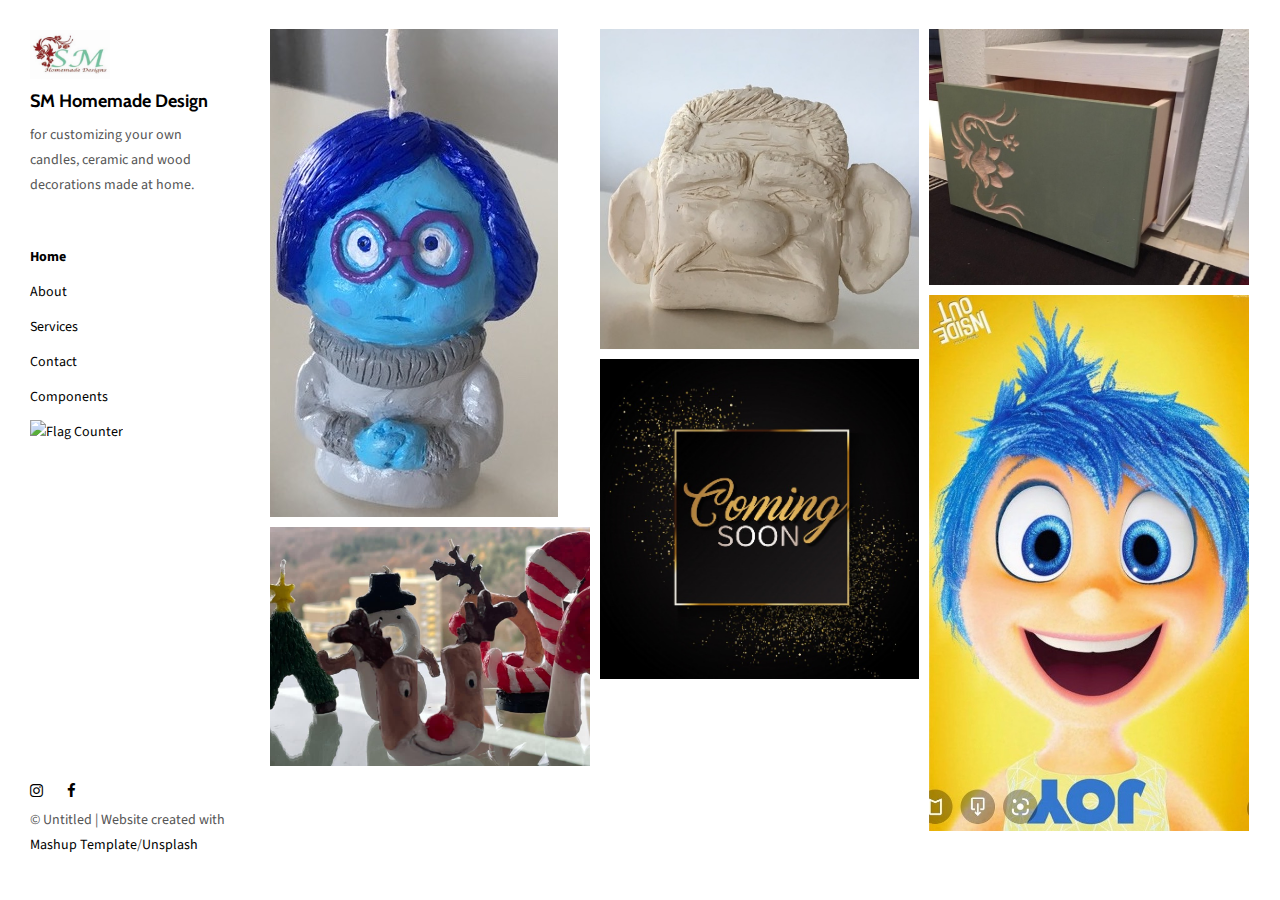
==== commit ed912100: "Update index.html" ====
--- a/index.html
+++ b/index.html
@@ -127,7 +127,6 @@
         </div>
       </a>
     </div>
-    
     <div class="grid-item">
       <img class="img-responsive" alt="" src="./mynewwebsite/comingsoon/ELynzhGvTlmF1FZZFCL2%A_thumb_2f94.jpg">
       <a href="./comingsoon.html" class="project-description">
@@ -139,7 +138,6 @@
         </div>
       </a>
     </div>
-
     <div class="grid-item">
       <img class="img-responsive" alt="" src="./mynewwebsite/comingsoon/comingsoon-img.jpg">
       <a href="./easterncollection.html" class="project-description">
@@ -151,7 +149,6 @@
         </div>
       </a>
     </div>
-
     <div class="grid-item">
       <img class="img-responsive" alt="" src="./mynewwebsite/xmascollection/UNADJUSTEDNONRAW_thumb_2fef.jpg">
       <a href="./xmascollection.html" class="project-description">
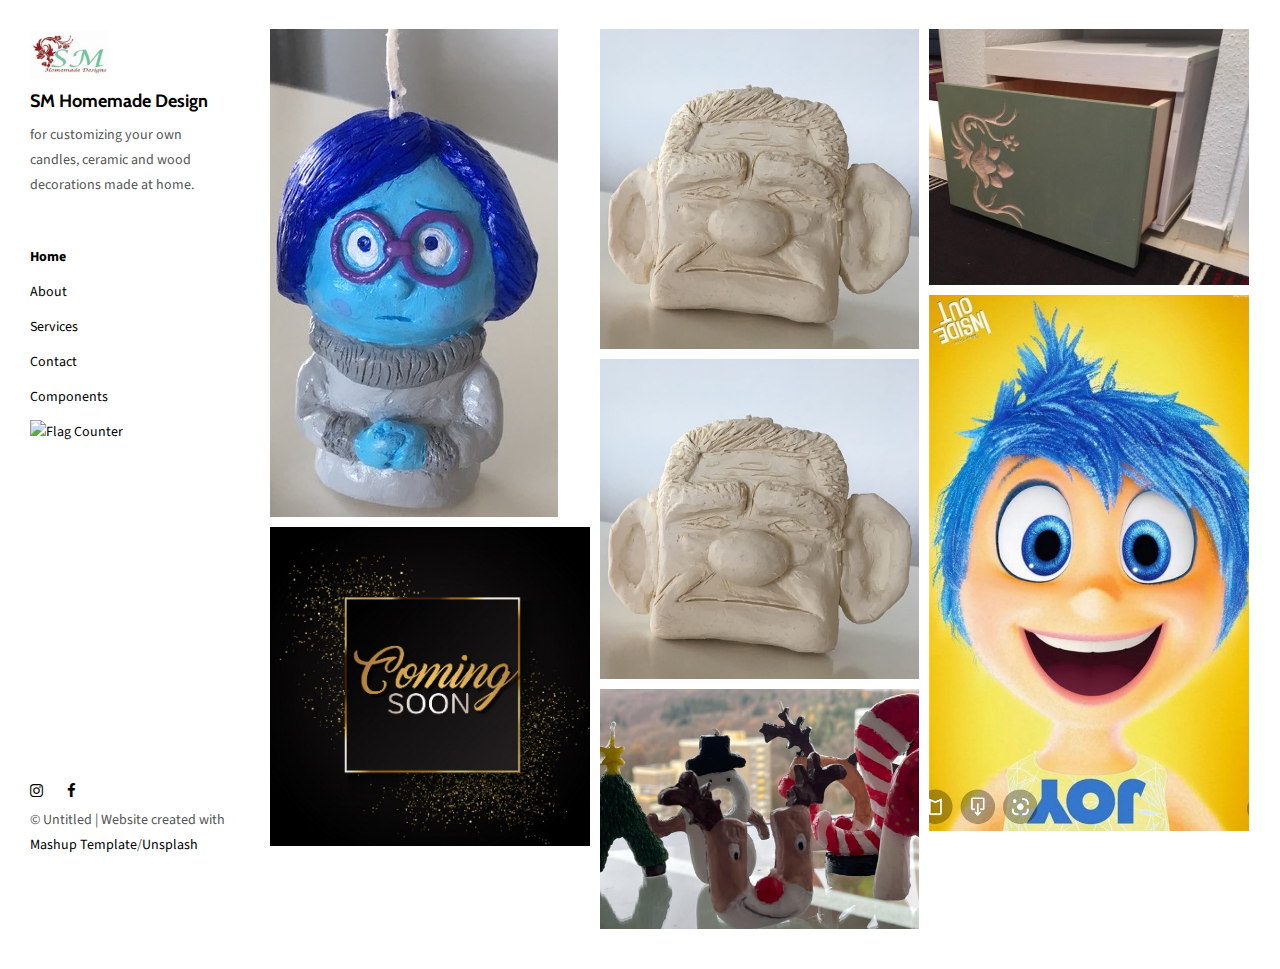
==== commit fddb4ba9: "Update index.html" ====
--- a/index.html
+++ b/index.html
@@ -116,6 +116,7 @@
         </div>
       </a>
     </div>
+    
     <div class="grid-item">
       <img class="img-responsive" alt="" src="./mynewwebsite/woodwork/stale_thumb_26e6.jpg">
       <a href="./woodwork.html" class="project-description">
@@ -127,6 +128,7 @@
         </div>
       </a>
     </div>
+    
     <div class="grid-item">
       <img class="img-responsive" alt="" src="./mynewwebsite/comingsoon/ELynzhGvTlmF1FZZFCL2%A_thumb_2f94.jpg">
       <a href="./comingsoon.html" class="project-description">
@@ -138,6 +140,19 @@
         </div>
       </a>
     </div>
+    
+    <div class="grid-item">
+      <img class="img-responsive" alt="" src="./mynewwebsite/ceramic/UNADJUSTEDNONRAW_thumb_29f0.jpg">
+      <a href="./ceramic.html" class="project-description">
+        <div class="project-text-holder">
+          <div class="project-text-inner">
+            <h3>ceramic</h3>
+            <p>Discover more</p>
+          </div>
+        </div>
+      </a>
+    </div>
+    
     <div class="grid-item">
       <img class="img-responsive" alt="" src="./mynewwebsite/comingsoon/comingsoon-img.jpg">
       <a href="./easterncollection.html" class="project-description">
@@ -149,6 +164,7 @@
         </div>
       </a>
     </div>
+    
     <div class="grid-item">
       <img class="img-responsive" alt="" src="./mynewwebsite/xmascollection/UNADJUSTEDNONRAW_thumb_2fef.jpg">
       <a href="./xmascollection.html" class="project-description">
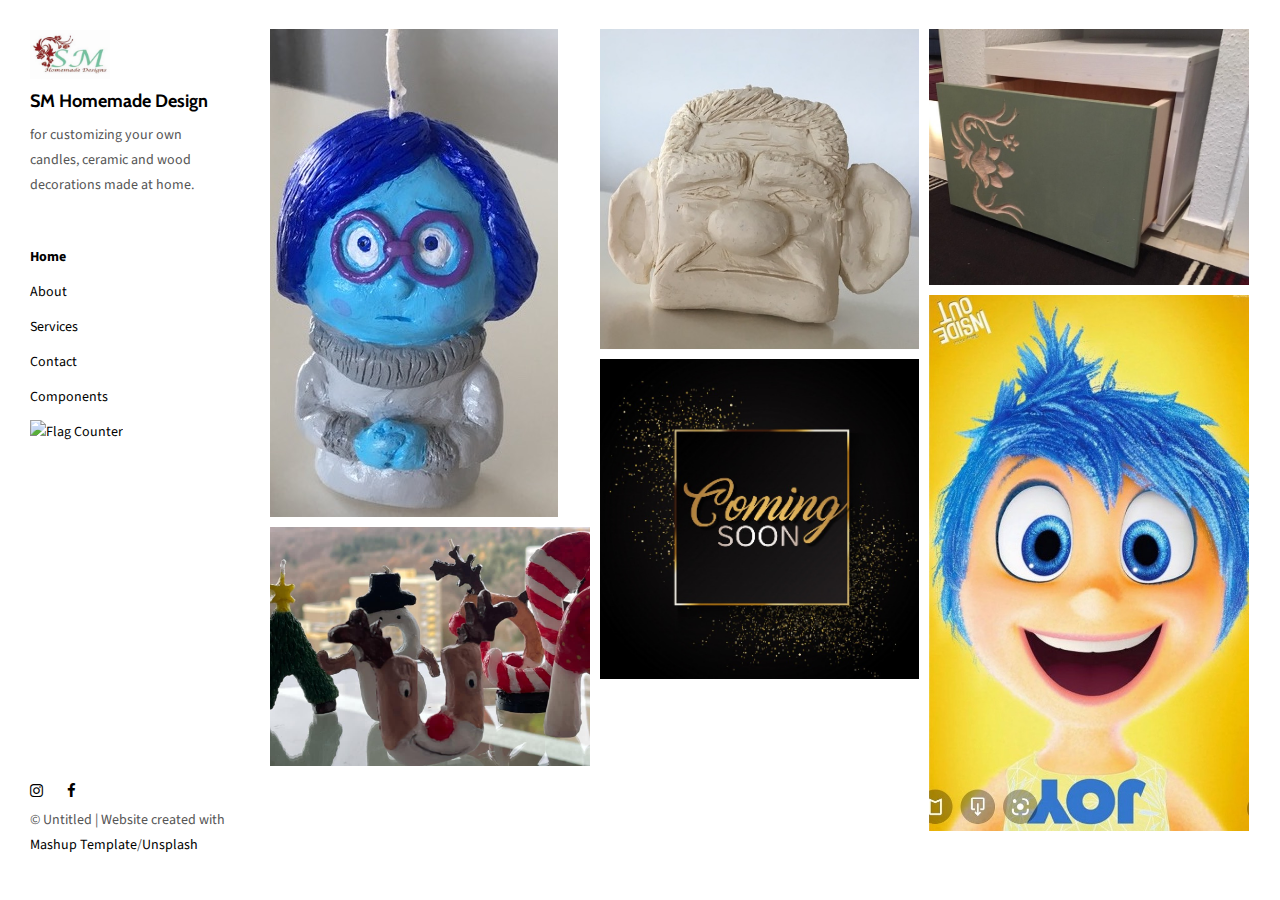
==== commit 4c2a3e24: "Update index.html" ====
--- a/index.html
+++ b/index.html
@@ -129,7 +129,7 @@
       </a>
     </div>
     
-    <div class="grid-item">
+<!--     <div class="grid-item">
       <img class="img-responsive" alt="" src="./mynewwebsite/comingsoon/ELynzhGvTlmF1FZZFCL2%A_thumb_2f94.jpg">
       <a href="./comingsoon.html" class="project-description">
         <div class="project-text-holder">
@@ -139,14 +139,14 @@
           </div>
         </div>
       </a>
-    </div>
-    
-    <div class="grid-item">
-      <img class="img-responsive" alt="" src="./mynewwebsite/ceramic/UNADJUSTEDNONRAW_thumb_29f0.jpg">
-      <a href="./ceramic.html" class="project-description">
-        <div class="project-text-holder">
-          <div class="project-text-inner">
-            <h3>ceramic</h3>
+    </div> -->
+    
+    <div class="grid-item">
+      <img class="img-responsive" alt="" src="./mynewwebsite/comingsoon/ELynzhGvTlmF1FZZFCL2%A_thumb_2f94.jpg">
+      <a href="./comingsoon.html" class="project-description">
+        <div class="project-text-holder">
+          <div class="project-text-inner">
+            <h3>coming soon</h3>
             <p>Discover more</p>
           </div>
         </div>
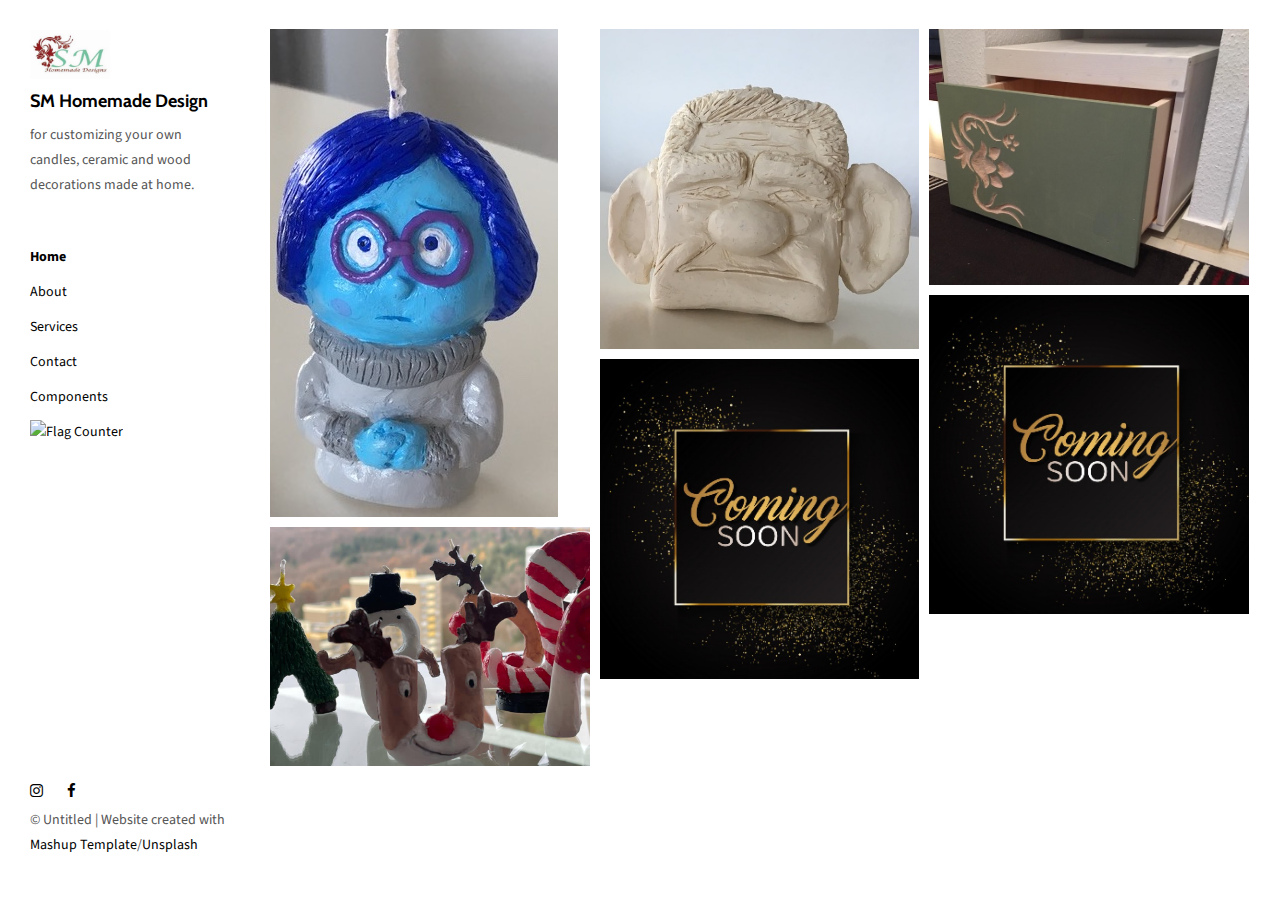
==== commit c7f8edca: "Update index.html" ====
--- a/index.html
+++ b/index.html
@@ -142,7 +142,7 @@
     </div> -->
     
     <div class="grid-item">
-      <img class="img-responsive" alt="" src="./mynewwebsite/comingsoon/ELynzhGvTlmF1FZZFCL2%A_thumb_2f94.jpg">
+      <img class="img-responsive" alt="" src="./mynewwebsite/comingsoon/comingsoon-img.jpg">
       <a href="./comingsoon.html" class="project-description">
         <div class="project-text-holder">
           <div class="project-text-inner">
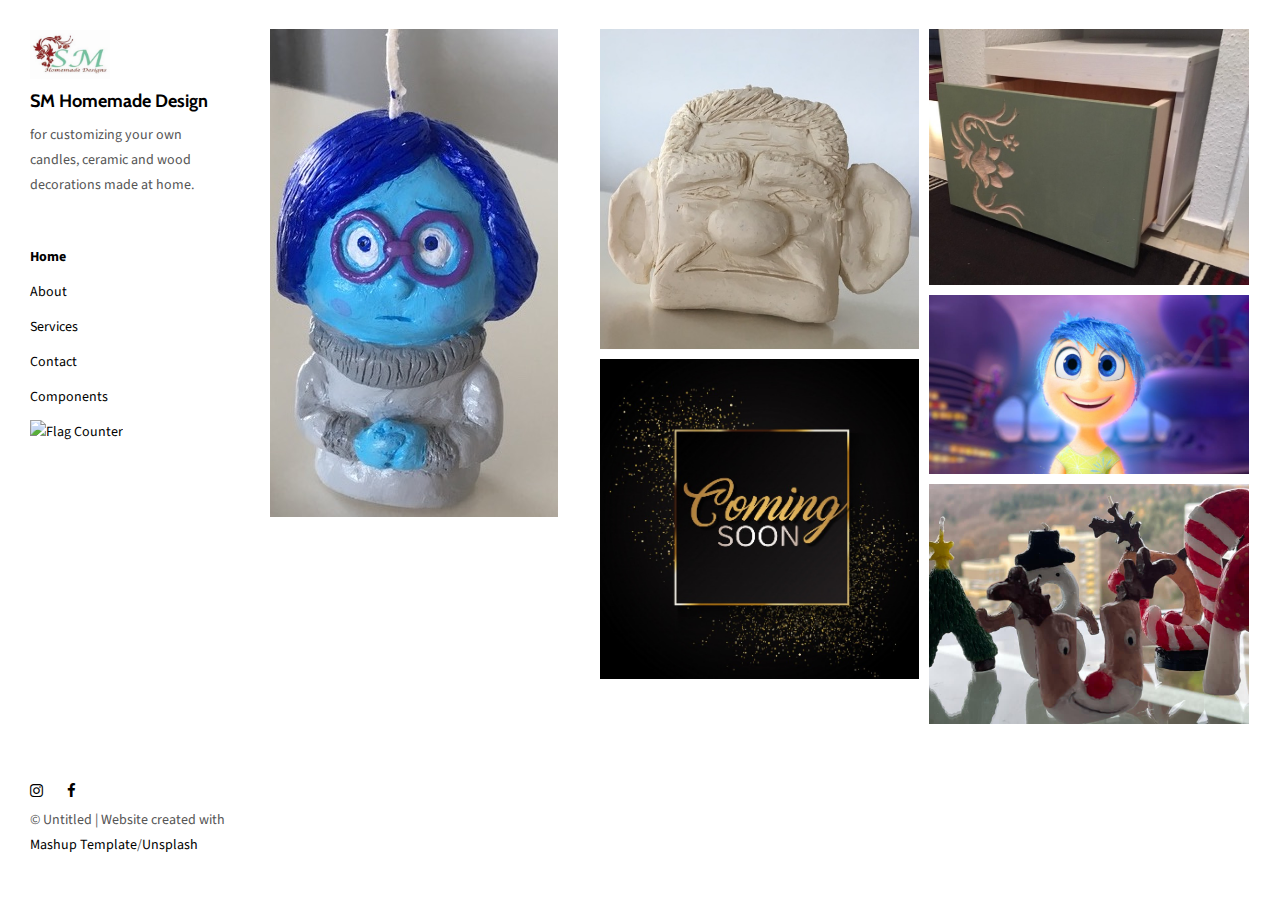
==== commit 7f53e434: "Update index.html" ====
--- a/index.html
+++ b/index.html
@@ -142,7 +142,7 @@
     </div> -->
     
     <div class="grid-item">
-      <img class="img-responsive" alt="" src="./mynewwebsite/comingsoon/comingsoon-img.jpg">
+      <img class="img-responsive" alt="" src="./mynewwebsite/comingsoon/joy.jpg">
       <a href="./comingsoon.html" class="project-description">
         <div class="project-text-holder">
           <div class="project-text-inner">
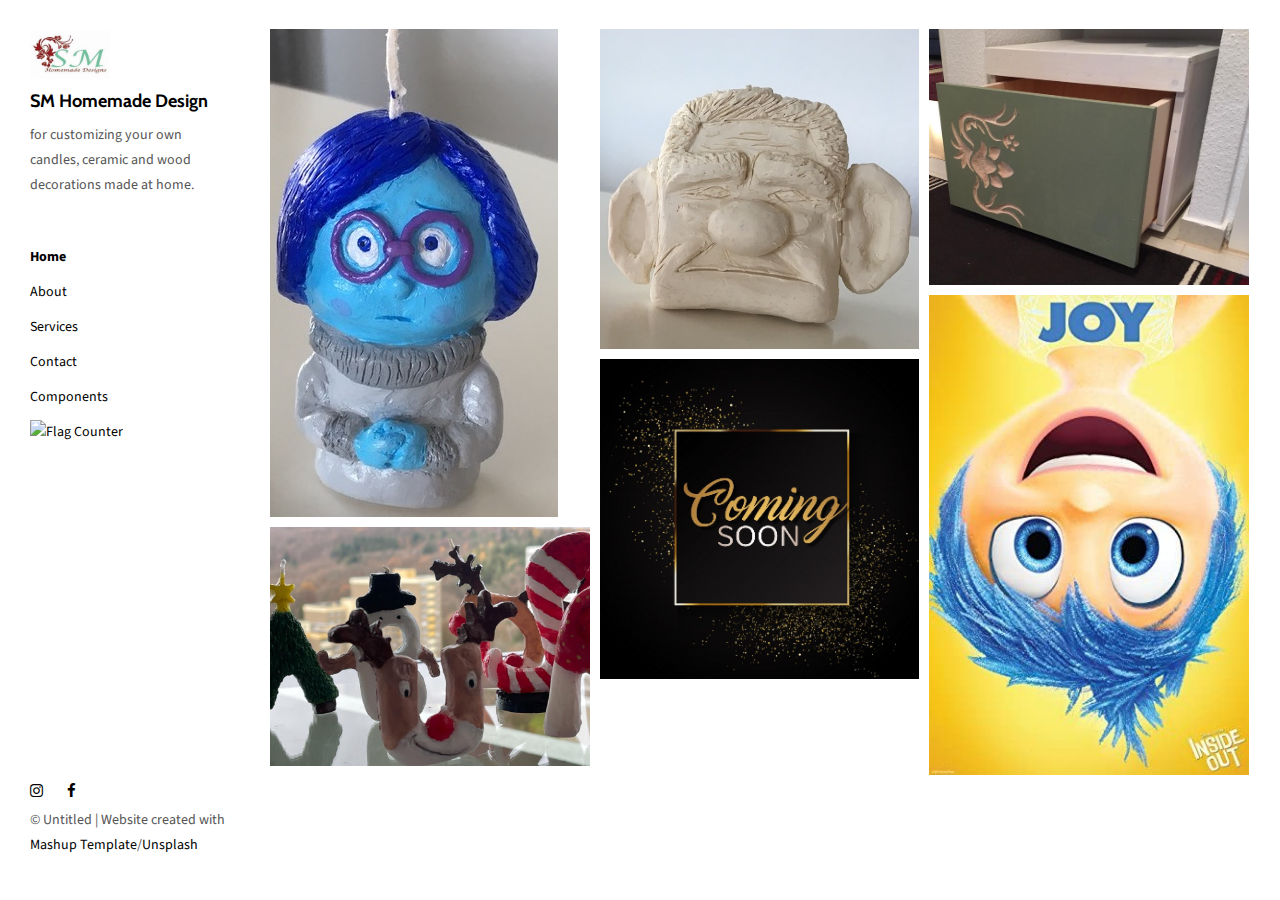
==== commit 029dcf82: "Update index.html" ====
--- a/index.html
+++ b/index.html
@@ -142,7 +142,7 @@
     </div> -->
     
     <div class="grid-item">
-      <img class="img-responsive" alt="" src="./mynewwebsite/comingsoon/joy.jpg">
+      <img class="img-responsive" alt="" src="./mynewwebsite/comingsoon/511U2CzHS1L._AC_.jpg">
       <a href="./comingsoon.html" class="project-description">
         <div class="project-text-holder">
           <div class="project-text-inner">
